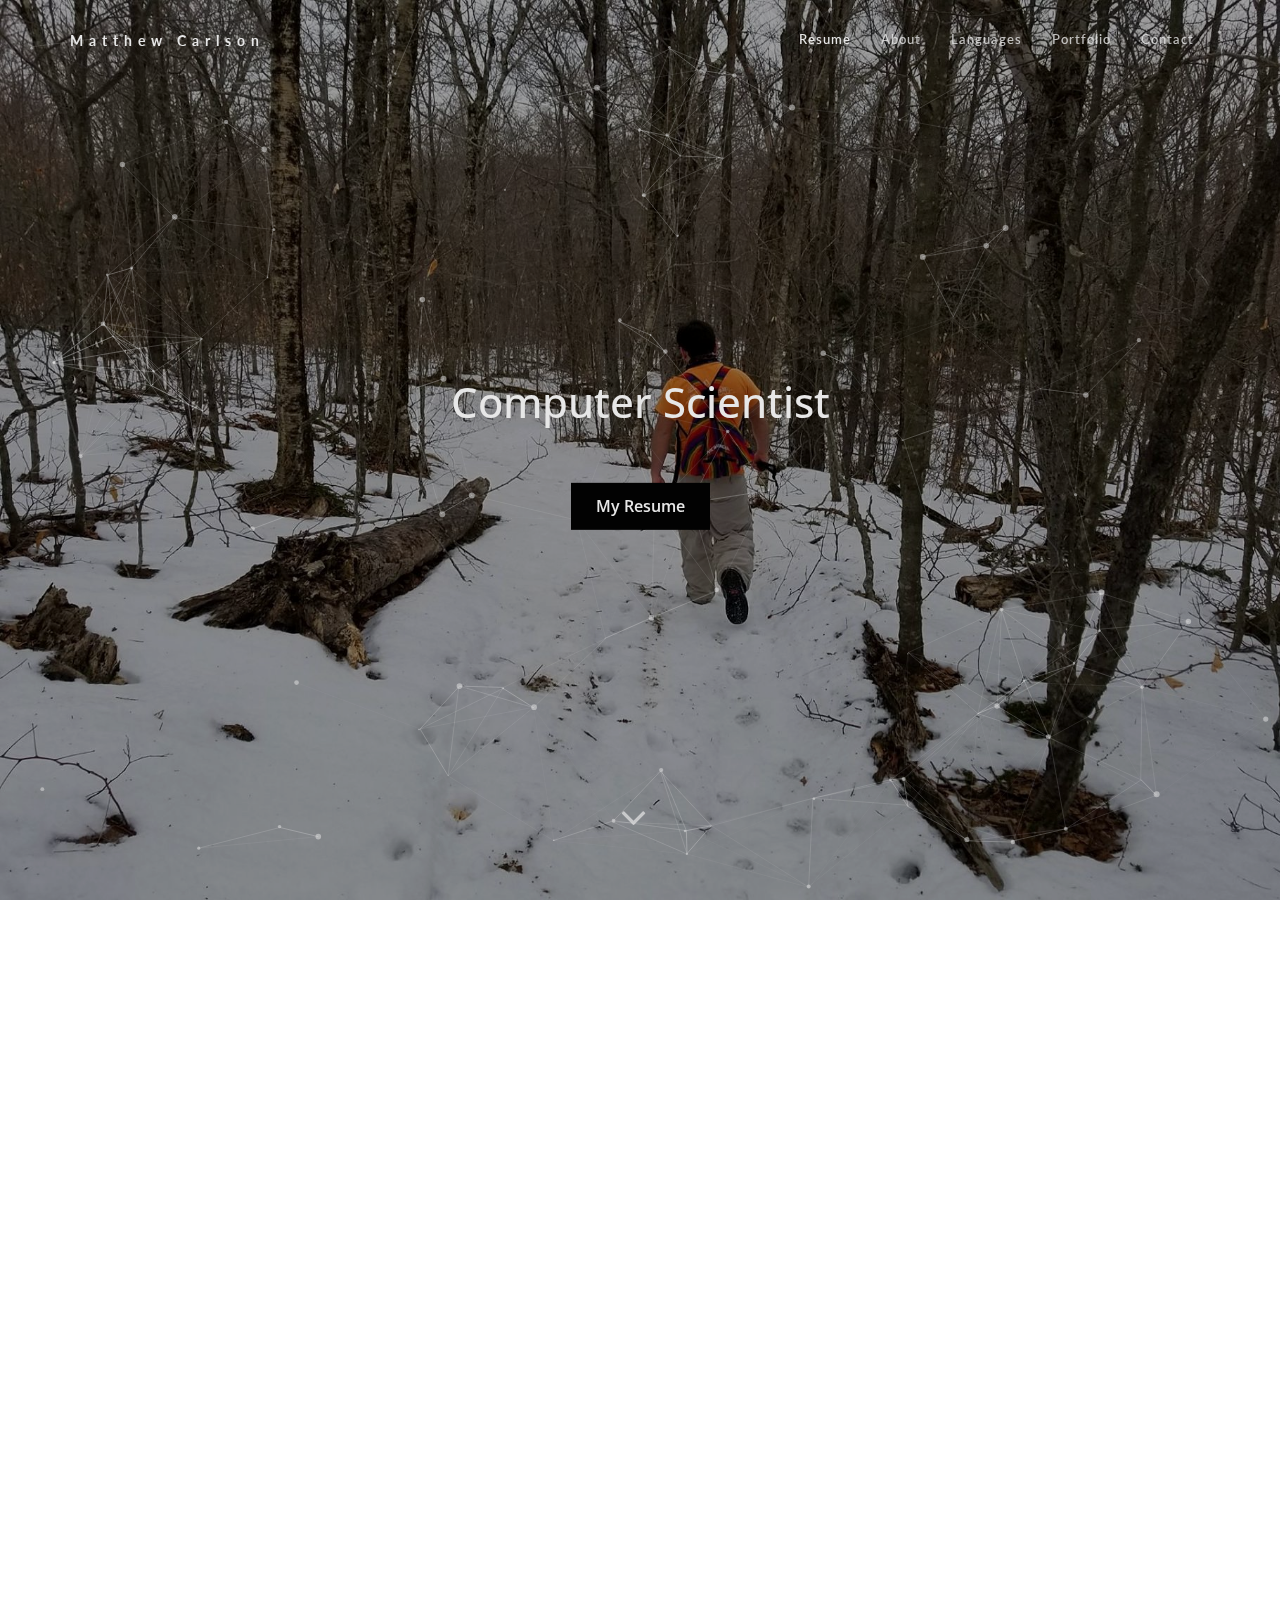
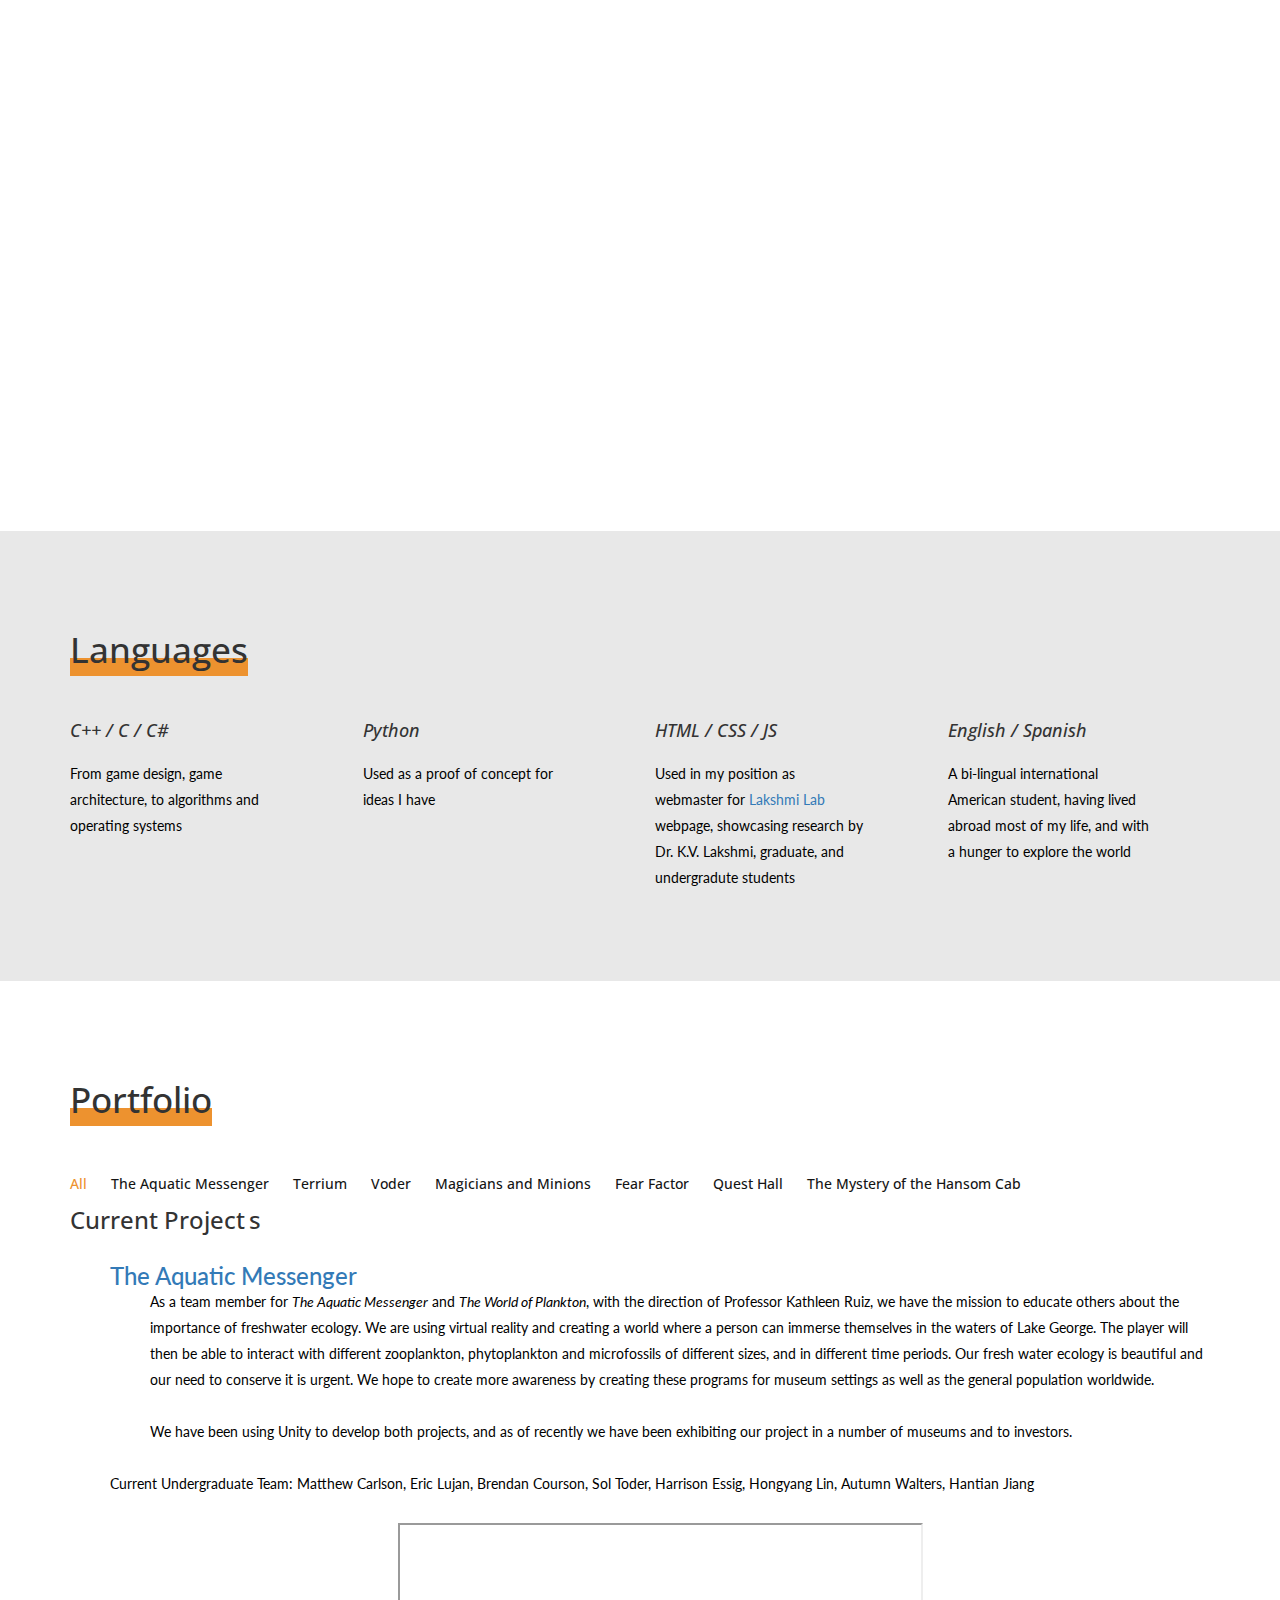
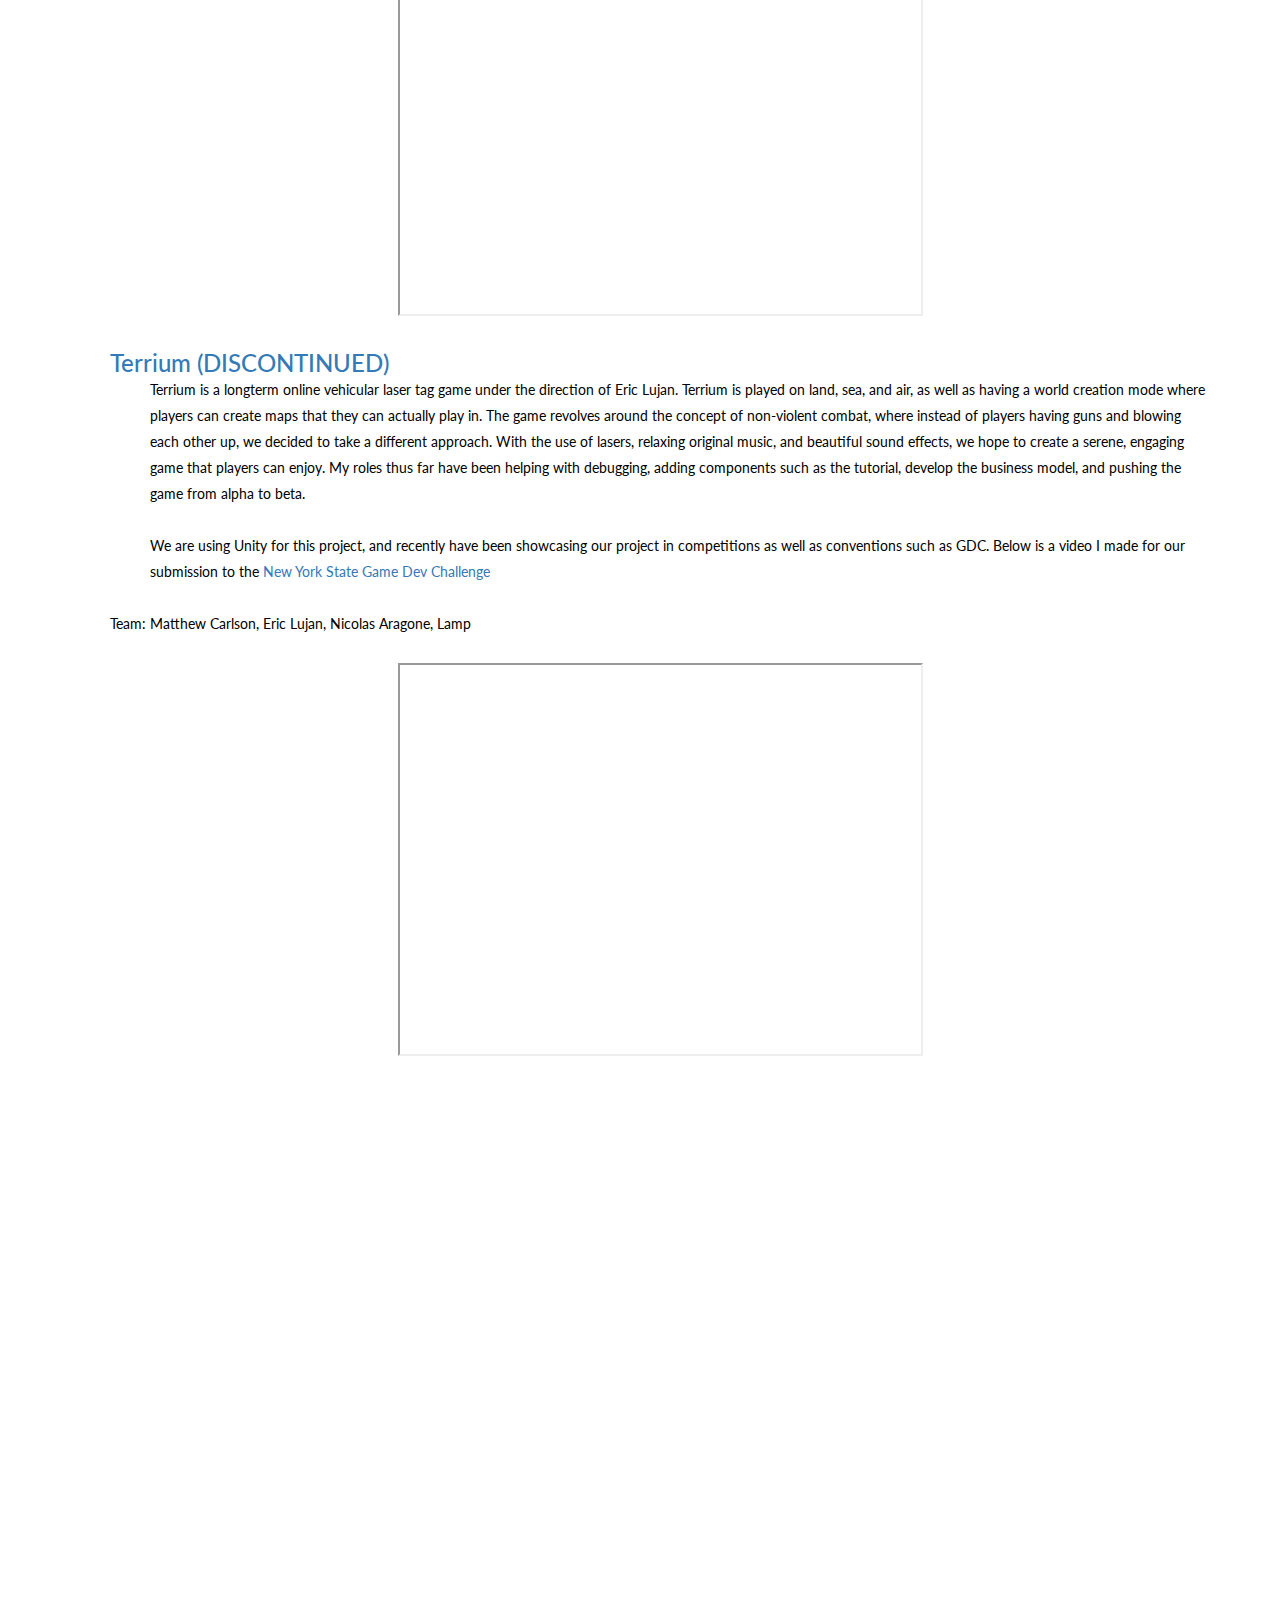
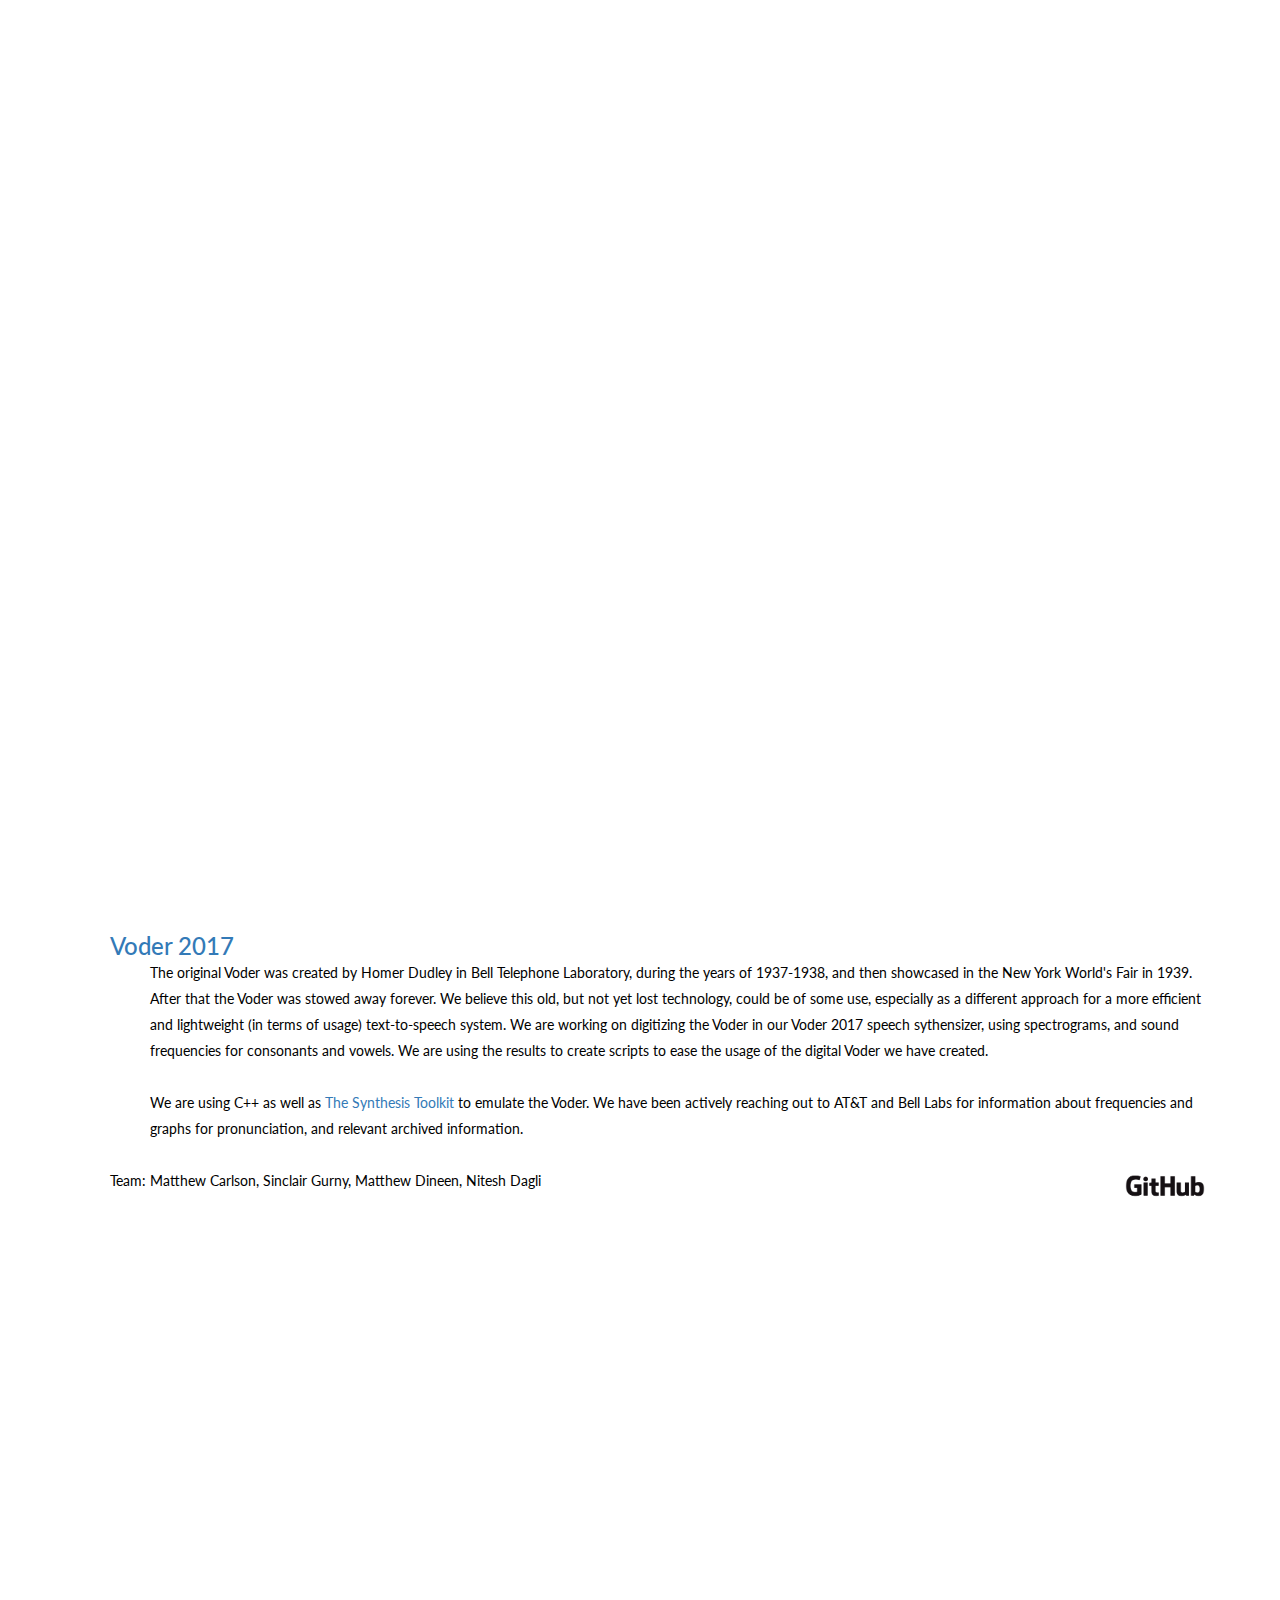
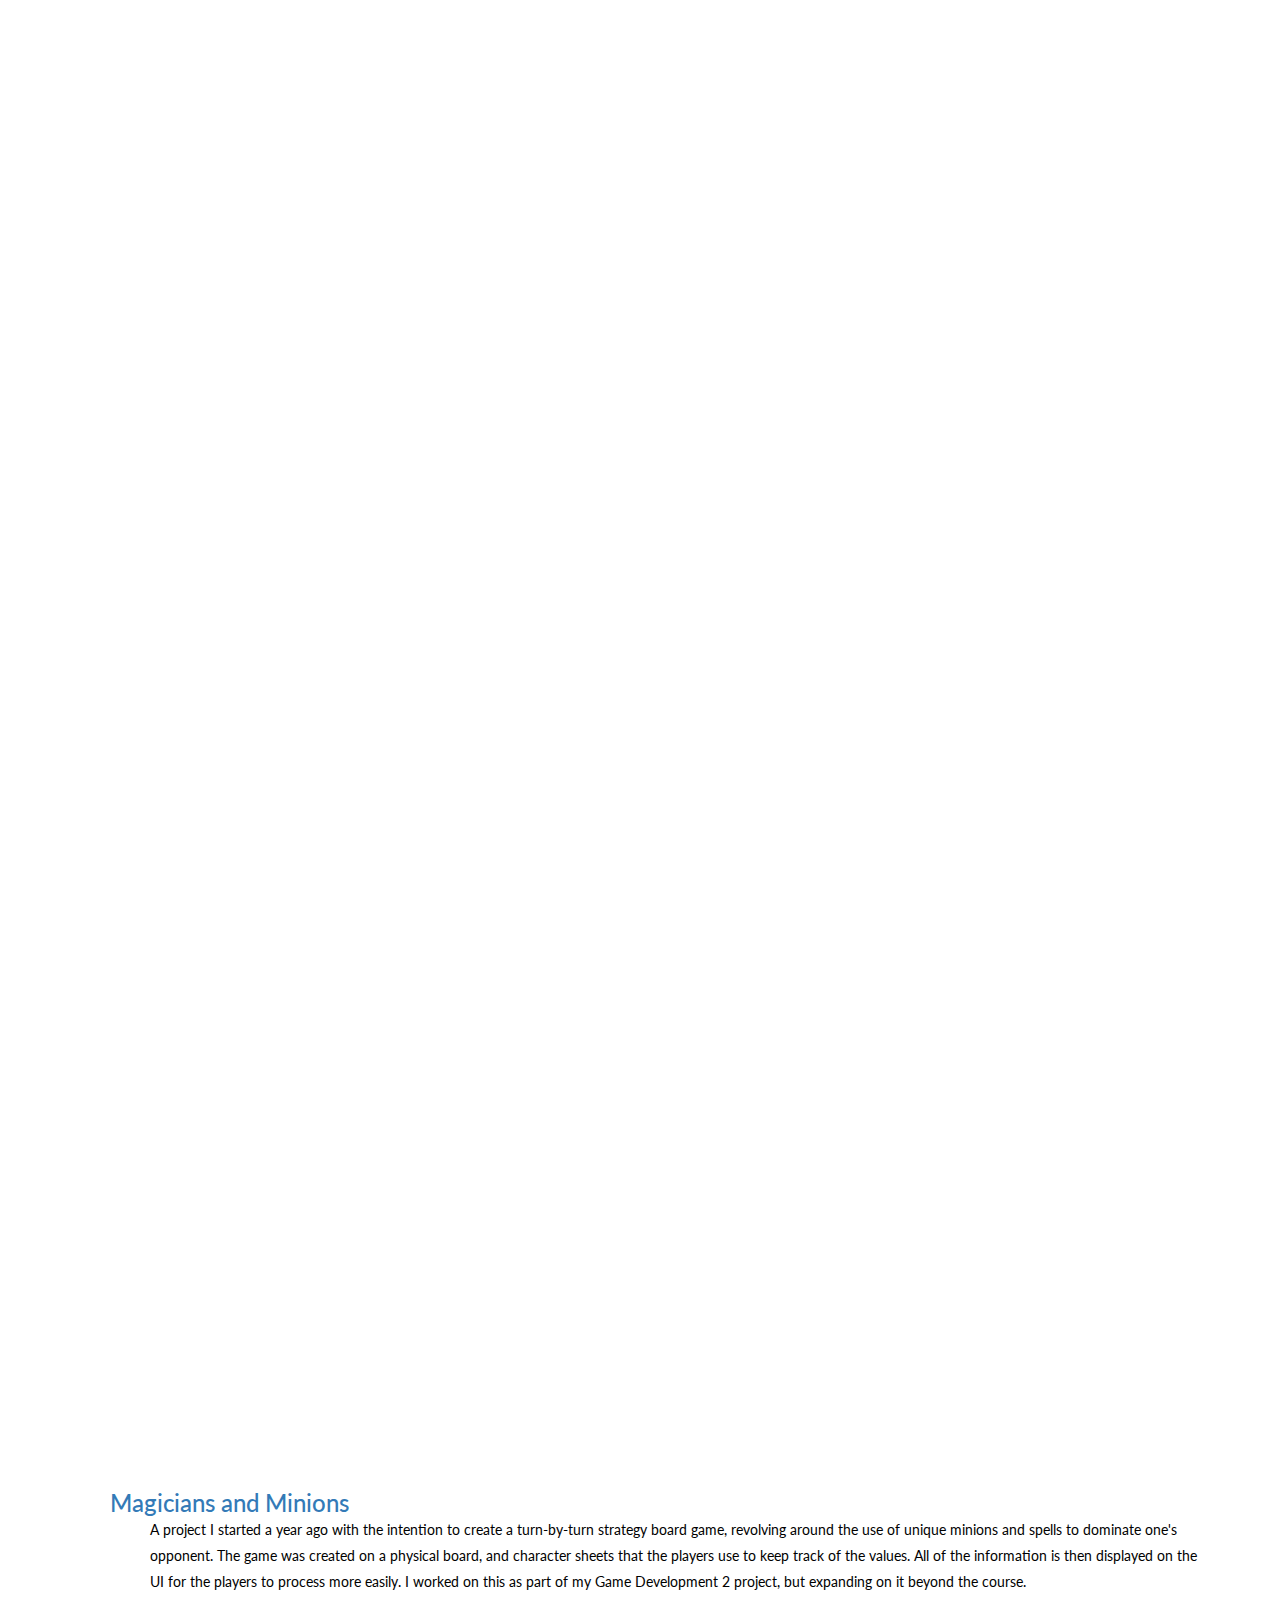
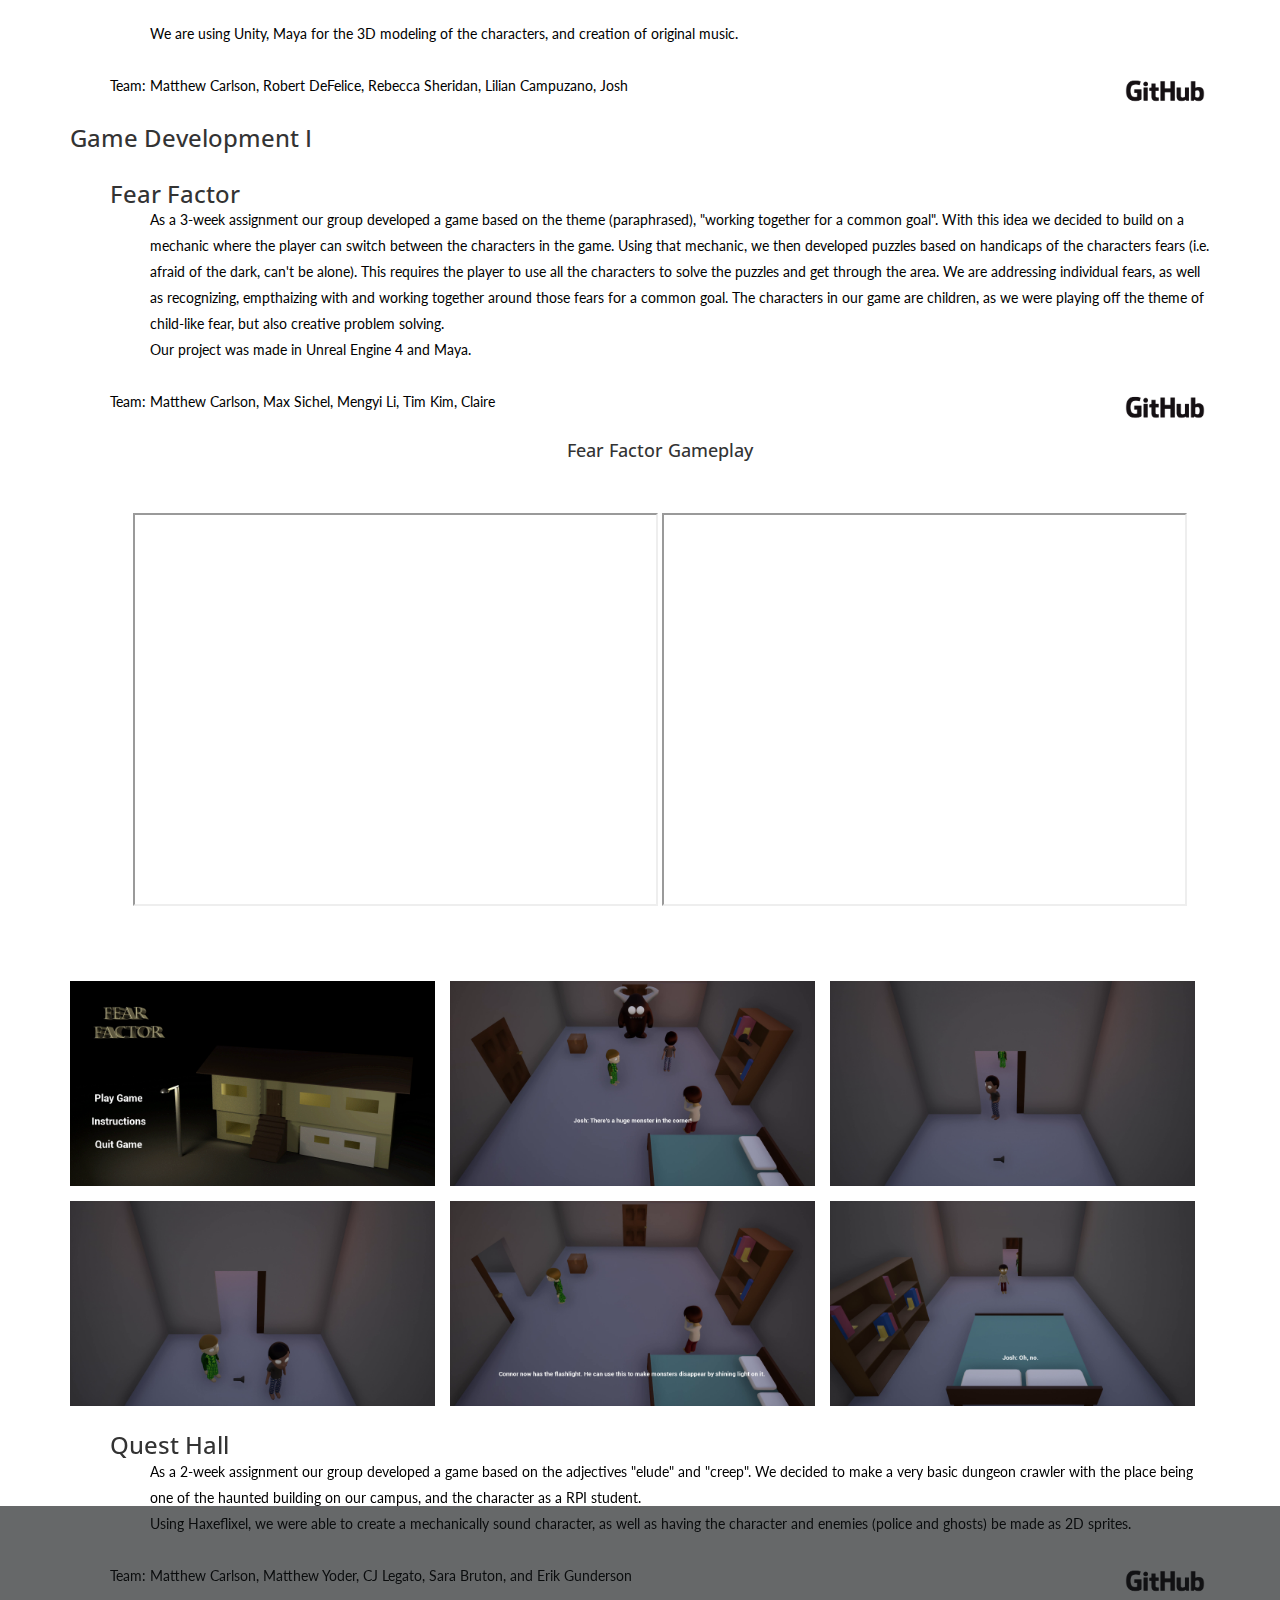
==== index.html @ 790c8533 "more changes" ====
<!DOCTYPE html>
<html lang="en">

<head>
    <meta charset="utf-8">
    <meta http-equiv="X-UA-Compatible" content="IE=edge">
    <meta name="viewport" content="width=device-width, initial-scale=1">
    <title>Matthew Carlson - Personal Portfolio</title>
    <link rel="icon" href="assets/img/favicon.ico" type="image/x-icon">

    <!-- CSS PLUGIN -->
    <link rel="stylesheet" href="assets/css/bootstrap.min.css">
    <link rel="stylesheet" href="assets/css/font-awesome.min.css">
    <link rel="stylesheet" href="assets/css/magnific-popup.css">
    <link rel="stylesheet" href="assets/css/flexslider.css">
    <link rel="stylesheet" href="assets/css/aos.css">

    <!-- MAIN STYLE -->
    <link rel="stylesheet" href="assets/css/style.css">
    <!-- RESPONSIVES STYLE -->
    <link rel="stylesheet" href="assets/css/style-responsives.css">

    <!-- GOOGLE FONTS -->
    <link href="https://fonts.googleapis.com/css?family=Lato|Open+Sans:600i,700" rel="stylesheet">

    <!--[if lt IE 9]>
      <script src="https://oss.maxcdn.com/html5shiv/3.7.3/html5shiv.min.js"></script>
      <script src="https://oss.maxcdn.com/respond/1.4.2/respond.min.js"></script>
    <![endif]-->

</head>

<body>

    <!-- START PRELOADER -->
    <div id="preloader">
        <div id="status">
            <div class="spinner">
                <div class="double-bounce1"></div>
                <div class="double-bounce2"></div>
            </div>
            <p>Matthew Carlson</p>
        </div>
    </div>
    <!-- END PRELOADER -->

    <!-- NAVIGATION -->
    <div id="navigation">
        <div class="container">
            <div class="row">
                <div class="col-sm-3">
                    <div class="nav-brand">
                        <a href="index.html">Matthew Carlson</a>
                    </div>
                </div>

                <div class="col-sm-9">
                    <div class="navigation-menu">
                        <div class="navbar">
                            <div class="navbar-header">
                                <button type="button" class="navbar-toggle" data-toggle="collapse" data-target=".navbar-collapse">
                                    <span class="sr-only">Toggle navigation</span>
                                    <span class="icon-bar"></span>
                                    <span class="icon-bar"></span>
                                    <span class="icon-bar"></span>
                                </button>
                            </div>

                            <div class="navbar-collapse collapse">
                                <ul class="nav navbar-nav navbar-right">
                                    <li>
                                        <a class="smoth-scroll active" href="#home">Resume</a>
                                    </li>
                                    <li>
                                        <a class="smoth-scroll" href="#about">About</a>
                                    </li>
                                    <li>
                                        <a class="smoth-scroll" href="#services">Languages</a>
                                    </li>
                                    <li>
                                        <a class="smoth-scroll" href="#portfolio">Portfolio</a>
                                    </li>
                                    <!--<li>
                                        <a class="smoth-scroll" href="#blog">Blog</a>
                                    </li>-->
                                    <li>
                                        <a class="smoth-scroll" href="#contact">Contact</a>
                                    </li>
                                </ul>
                                <span></span>
                            </div>
                        </div>
                    </div>
                </div>
            </div>
        </div>
    </div>
    <!-- END NAVIGATION -->

    <!-- HOME -->
    <div id="home" class="home-bg home-overlay" style="background-image: url('assets/img/background-1.jpg')" data-stellar-background-ratio="0.6">
        <div id="particles-js">
            <div class="container">
                <div class="row">
                    <div class="home-content">
                        <h1 id="text-rotator">
                            <div>Computer Scientist</div>
                            <div>Game Developer</div>
                            <div>VR Ethusiast</div>
                            <div>World Traveler</div>
                        </h1>
                        <a href="assets/CarlsonResume.pdf" download class="btn btn-solid with-arrow btn-lg">My Resume <i class = "fa fa-download"></i></a>
                    </div>

                    <a class="smoth-scroll" href="#about">
                        <i class="fa fa-angle-down arrow"></i>
                    </a>
                </div>
            </div>
        </div>
    </div>
    <!-- END HOME -->

    <!-- ABOUT -->
    <section id="about">
        <div class="container">
            <div class="row">
                <div data-aos="fade-up">
                    <div class="col-md-12">
                        <h2>About</h2>
                    </div>

                    <div class="col-md-12 about-content">
                        <div class="row">
                            <div class="col-md-6 col-sm-6">
                                <h4><b>I am a Computer Scientist, Game Developer,<br>World Traveler, &amp VR Enthusiast</b></h4>

                                <p>
                                    I have a passion for using technology to improve day-to-day life, and involve myself in projects that push the boundaries of how people interact with technology. I wish to pursue these goals by developing software to engage those with handicaps, allowing them to get access to the same information as everyone else. Additionally, I wish to create simulations of psychological disorders, enabling friends and family members to empathize with those who suffer from them. There is great potential in learning through immersion and I wish to use virtual reality, augmented reality, and software for education. 
<br></br>
                                    I am a graduate from Rensselaer Polytechnic Institute with a dual degree in Computer Science and Games and Simulation Arts and Sciences. Throughout my academic career I have had the chance to try the many flavors and dimensions of my field ranging from data mining, AI, shaders, and game development to name a few. I am interested in the crosssection of computer science with various fields, and hope to keep using it as a tool to learn more about the world.

                            <br> </br>
                                    My hopes is to join a team of passionate developers, who wish to push the boundaries of what we can do with technologies, and to create innovative tools, with the hopes to help
                                    I hope to help people understand each other better, providing a platform for empathy. 


                                <div class="m-bottom"></div>
                            </div>

                            <div class="col-md-6 col-md-6">
                                <img src="assets/img/about-pic.jpg" alt="" class="about-pic img-responsive">
<br></br>
                                    <a href="https://github.com/mdcpanama22">  <img src="assets/img/portfolio/GitHub_Logo.png" class="img-responsive" align = "center" alt="Work 1" style=" height: 80px; width:160px;"></a>
<br></br>                 
                            </div>
                        </div>
                    </div>
                </div>
            </div>
        </div>
    </section>
    <!-- END ABOUT -->

    <!-- SERVICES -->
    <section id="services">
        <div class="container">
            <div class="row">
                <div class="col-md-12">
                    <h2>Languages</h2>
                </div>

                <div class="col-md-12 services-content">
                    <div class="row">
                        <div class="col-md-3 col-sm-6">
                            <div class="services-item">
                                <h4>
                                    C++ / C / C#
                                </h4>
                                <p>
                                    From game design, game architecture, to algorithms and operating systems
                                </p>
                            </div>
                        </div>

                        <div class="col-md-3 col-sm-6">
                            <div class="services-item">
                                <h4>
                                    Python
                                </h4>
                                <p>
                                    Used as a proof of concept for ideas I have
                                </p>
                            </div>
                        </div>

                        <div class="col-md-3 col-sm-6">
                            <div class="services-item">
                                <h4>
                                    HTML / CSS / JS
                                </h4>
                                <p>
                                    Used in my position as webmaster for <a href="http://baruch60center.org/group/">Lakshmi Lab</a> webpage, showcasing research by Dr. K.V. Lakshmi, graduate, and undergradute students
                                </p>
                            </div>
                        </div>

                        <div class="col-md-3 col-sm-6">
                            <div class="services-item">
                                <h4>
                                    English / Spanish
                                </h4>
                                <p>
                                    A bi-lingual international American student, having lived abroad most of my life, and with a hunger to explore the world
                                </p>
                            </div>
                        </div>
                    </div>
                </div>
            </div>
        </div>
    </section>
    <!-- END SERVICES -->

    <!-- PORTFOLIO -->
    <section id="portfolio">
        <div class="container">
            <div class="row">
                <div class="col-md-12">
                    <h2>Portfolio</h2>
                </div>

                <div class="col-md-12 portfolio-content">
                    <div class="filter-menu">
                        <div class="filter active" data-filter="all">All</div>
                        <div class="filter" data-filter=".CGame0">The Aquatic Messenger</div>
                        <div class="filter" data-filter=".CGame1">Terrium</div>
                        <div class="filter" data-filter=".CGame2">Voder</div>
                        <div class="filter" data-filter=".CGame3">Magicians and Minions</div>
                        <div class="filter" data-filter=".Game1">Fear Factor</div>
                        <div class="filter" data-filter=".Game0">Quest Hall</div>
                        <div class="filter lst-cld" data-filter=".Game2">The Mystery of the Hansom Cab</div>
                    </div>
                     <div id="portfolio-items">
                        <h3 class="CGame0 CGame1 CGame2 mix"> Current Project</h3> <h3 class ="all mix">s</h3><br></br>
                        <div class = "CGame0 mix tab">
                        <h3><a href="https://sites.google.com/view/aquaticmessenger/home"> The Aquatic Messenger</a></h3>
                        <div class = "tab">
                            <p>As a team member for <i>The Aquatic Messenger</i> and <i>The World of Plankton</i>, with the direction of Professor Kathleen Ruiz, we have the mission to educate others about the importance of freshwater ecology. We are using virtual reality and creating a world where a person can immerse themselves in the waters of Lake George. The player will then be able to interact with different zooplankton, phytoplankton and microfossils of different sizes, and in different time periods. Our fresh water ecology is beautiful and our need to conserve it is urgent. We hope to create more awareness by creating these programs for museum settings as well as the general population worldwide.
                                        </p>
                                        <br> </br>
                                       <p>
                                        We have been using Unity to develop both projects, and as of recently we have been exhibiting our project in a number of museums and to investors.
                                        </p>
                                        <br> </br>
                        </div>
                                        <p>
                                            Current Undergraduate Team: Matthew Carlson, Eric Lujan, Brendan Courson, Sol Toder, Harrison Essig, Hongyang Lin, Autumn Walters, Hantian Jiang
                                        </p>
                                        <br></br>
                                      <center>  <iframe width="525" height="393"
                                            src="https://www.youtube.com/embed/rxI6tRlA3e4">
                                        </iframe></center>
                    
                    </div>
                    <div class = "CGame1 mix tab">
                        <br class="all mix">
                        <h3><a href="https://terrium.net">Terrium (DISCONTINUED)</a></h3>
                        <div class = "tab">
                            <p>Terrium is a longterm online vehicular laser tag game under the direction of Eric Lujan. Terrium is played on land, sea, and air, as well as having a world creation mode where players can create maps that they can actually play in. The game revolves around the concept of non-violent combat, where instead of players having guns and blowing each other up, we decided to take a different approach. With the use of lasers, relaxing original music, and beautiful sound effects, we hope to create a serene, engaging game that players can enjoy. My roles thus far have been helping with debugging, adding components such as the tutorial, develop the business model, and pushing the game from alpha to beta.
                                        </p>
                                        <br> </br>
                                       <p>
                                            We are using Unity for this project, and recently have been showcasing our project in competitions as well as conventions such as GDC. Below is a video I made for our submission to the <a href="https://magic.rit.edu/?page_id=1592"> New York State Game Dev Challenge</a>
                                        </p>
                                        <br> </br>
                        </div>
                                        <p>
                                            Team: Matthew Carlson, Eric Lujan, Nicolas Aragone, Lamp
                                        </p>
                                        <br></br>
                                        <center><iframe width="525" height="393" 
                                            src="https://www.youtube.com/embed/ZlmPCrTq1vI">
                                        </iframe></center>
                        
                    </div>
                      <div class = "CGame2 mix tab">
                        <br class="all mix">
                        <h3><a href="https://docs.google.com/presentation/d/1TTITSM5tEAeeDAjCkCy-bfXos23kthvbcZ_D1uPapwI/edit?usp=sharing">Voder 2017</a></h3>
                        <div class = "tab">
                            <p>The original Voder was created by Homer Dudley in Bell Telephone Laboratory, during the years of 1937-1938, and then showcased in the New York World's Fair in 1939. After that the Voder was stowed away forever. We believe this old, but not yet lost technology, could be of some use, especially as a different approach for a more efficient and lightweight (in terms of usage) text-to-speech system. We are working on digitizing the Voder in our Voder 2017 speech sythensizer, using spectrograms, and sound frequencies for consonants and vowels. We are using the results to create scripts to ease the usage of the digital Voder we have created.
                                        </p>
                                        <br> </br>
                                       <p>
                                          We are using C++ as well as <a href="https://ccrma.stanford.edu/software/stk/">The Synthesis Toolkit</a> to emulate the Voder. We have been actively reaching out to AT&ampT and Bell Labs for information about frequencies and graphs for pronunciation, and relevant archived information.


                                        </p>
                                        <br> </br>

                        </div>
                                        <p>
                                            Team: Matthew Carlson, Sinclair Gurny, Matthew Dineen, Nitesh Dagli
                                        </p>
                                       <a href="https://github.com/mdcpanama22/Voder2017">  <img src="assets/img/portfolio/GitHub_Logo.png" class="img-responsive" align = "right" alt="Work 1" style=" width: 90px;"></a>
                                        <br></br>
                        
                    </div>
                        <div class = "CGame3 mix tab">
                            <h3><a href="https://docs.google.com/document/d/13kSUZNg-0MRp5k49bDEpUEqbA1cBSba1HKWZzzHhG1I/edit?usp=sharing">Magicians and Minions</a></h3>
                            <div class = "tab">
                                <!-- Talk about the philosophy of why I made this game -->
                            <p>A project I started a year ago with the intention to create a turn-by-turn strategy board game, revolving around the use of unique minions and spells to dominate one's opponent. The game was created on a physical board, and character sheets that the players use to keep track of the values. All of the information is then displayed on the UI for the players to process more easily. I worked on this as part of my Game Development 2 project, but expanding on it beyond the course.
                                        </p>
                                       <br> </br>
                                       <p>
                                            We are using Unity, Maya for the 3D modeling of the characters, and creation of original music.
                                        </p>
                                        <br> </br>

                        </div>
                                        <p>
                                            Team: Matthew Carlson, Robert DeFelice, Rebecca Sheridan, Lilian Campuzano, Josh
                                        </p>
                                        <a href="https://github.com/Defelr/Magicians_and_Minions">  <img src="assets/img/portfolio/GitHub_Logo.png" class="img-responsive" align = "right" alt="Work 1" style=" width: 90px;"></a>
                                        <br></br>
                        </div>
                        <h3 class="Game0 Game1 Game2 mix"> Game Development I</h3>
                        <br></br>
                    <!-- UE4 GAME -->
                    <div class = "Game1 mix tab">
                        <h3>Fear Factor</h3>
                            <div class = "tab">
                                <p> As a 3-week assignment our group developed a game based on the theme (paraphrased), "working together for a common goal". With this idea we decided to build on a mechanic where the player can switch between the characters in the game. Using that mechanic, we then developed puzzles based on handicaps of the characters fears (i.e. afraid of the dark, can't be alone). This requires the player to use all the characters to solve the puzzles and get through the area. We are addressing individual fears, as well as recognizing, empthaizing with and working together around those fears for a common goal. The characters in our game are children, as we were playing off the theme of child-like fear, but also creative problem solving.
                                           </p>
                                           <p>
                                            Our project was made in Unreal Engine 4 and Maya.
                                            </p>
                                        <br> </br>
                        </div>
                                        <p>
                                            Team: Matthew Carlson, Max Sichel, Mengyi Li, Tim Kim, Claire
                                        </p>
                                        <a href="https://github.com/msik314/Project4">  <img src="assets/img/portfolio/GitHub_Logo.png" class="img-responsive" align = "right" alt="Work 1" style=" width: 90px;"></a>
                                        <br></br>
                                        <center>    
                                            <h4> Fear Factor Gameplay </h4>
                                            <br></br>
                                            <div>
                                                <iframe width="525" height="393"
                                            src="https://youtube.com/embed/cVBENRyA-Rk">
                                                </iframe>
                                                <iframe width="525" height="393"
                                            src="https://youtube.com/embed/tLr0lMSLkSQ">
                                                </iframe>
                                            </div>
                                        </center>
                                        
                                        <br></br>
                        
                        </div>
                         <div class="Game1 grid mix col-md-4 col-sm-6 col-xs-12">
                            <a href="assets/img/portfolio/fear0.png" class="image-popup">
                                <figure class="port-desc">
                                    <img src="assets/img/portfolio/fear0.png" class="img-responsive" alt="Work 1" />
                                    <figcaption>
                                        <h4>Fear Factor</h4>
                                        <p> Main Menu of Fear Factor</p>
                                    </figcaption>
                                </figure>
                            </a>
                        </div>

                        <div class="Game1 grid mix col-md-4 col-sm-6 col-xs-12">
                            <a href="assets/img/portfolio/fear1.png" class="image-popup">
                                <figure class="port-desc">
                                    <img src="assets/img/portfolio/fear1.png" class="img-responsive" alt="Work 1" />
                                    <figcaption>
                                        <h4>Fear Factor</h4>
                                        <p>Josh can't move if there is a monster near</p>
                                    </figcaption>
                                </figure>
                            </a>
                        </div>

                        <div class="Game1 grid mix col-md-4 col-sm-6 col-xs-12">
                            <a href="assets/img/portfolio/fear2.png" class="image-popup">
                                <figure class="port-desc">
                                    <img src="assets/img/portfolio/fear2.png" class="img-responsive" alt="Work 1" />
                                    <figcaption>
                                        <h4>Fear Factor</h4>
                                        <p>Thomas is afraid to be alone, but he is tall</p>
                                    </figcaption>
                                </figure>
                            </a>
                        </div>

                        <div class="Game1 grid mix col-md-4 col-sm-6 col-xs-12">
                            <a href="assets/img/portfolio/fear3.png" class="image-popup">
                                <figure class="port-desc">
                                    <img src="assets/img/portfolio/fear3.png" class="img-responsive" alt="Work 1" />
                                    <figcaption>
                                        <h4>Fear Factor</h4>
                                        <p>Connor is the only one who can use the flashlight</p>
                                    </figcaption>
                                </figure>
                            </a>
                        </div>

                        <div class="Game1 grid mix col-md-4 col-sm-6 col-xs-12">
                            <a href="assets/img/portfolio/fear4.png" class="image-popup">
                                <figure class="port-desc">
                                    <img src="assets/img/portfolio/fear4.png" class="img-responsive" alt="Work 1" />
                                    <figcaption>
                                        <h4>Fear Factor</h4>
                                        <p>Connor's ability helps Josh</p>
                                    </figcaption>
                                </figure>
                            </a>
                        </div>

                        <div class="Game1 grid mix col-md-4 col-sm-6 col-xs-12">
                            <a href="assets/img/portfolio/fear5.png" class="image-popup">
                                <figure class="port-desc">
                                    <img src="assets/img/portfolio/fear5.png" class="img-responsive" alt="Work 1" />
                                    <figcaption>
                                        <h4>Fear Factor</h4>
                                        <p>Josh finds out his parents aren't home</p>
                                    </figcaption>
                                </figure>
                            </a>
                        </div>
                    <div class = "Game0 mix tab">
                        <br class="all mix">
                        <h3>Quest Hall </h3>
                        <div class = "tab">
                            <p> As a 2-week assignment our group developed a game based on the adjectives "elude" and "creep". We decided to make a very basic dungeon crawler with the place being one of the haunted building on our campus, and the character as a RPI student.
                                       </p>
                                       <p>
                                        Using Haxeflixel, we were able to create a mechanically sound character, as well as having the character and enemies (police and ghosts) be made as 2D sprites.
                                        </p>
                                        <br> </br>
                        </div>
                                        <p>
                                            Team: Matthew Carlson, Matthew Yoder, CJ Legato, Sara Bruton, and Erik Gunderson
                                        </p>
                                        <a href="https://bitbucket.org/eludecreep/gd1-project-1/downloads/">    <img src="assets/img/portfolio/GitHub_Logo.png" align = "right" alt="Work 1" style=" width: 90px;"></a>
                                        <br></br>
                                    <center>
                                        <video width="525" height="393" controls>
                                                    <source src="assets/img/portfolio/QHall.mp4" type="video/mp4">
                                        </video>
                                    </center>
                        
                    </div>
                    <div class = "Game2 mix tab">
                        <h3>The Mystery of the Hansom Cab</h3>
                        <div class = "tab">
                                        <p> As a 2-week assignment our group developing a game based on the book "The Mystery of the Hansom Cab", as well as only having a tap and drag (click and drag) mechanic.
                                       </p>
                                       <p>
                                        Using Phaser and Javascript, we were able to create a simple, but fun mystery game having players search the homes of suspects, and finding items in the environments. All the art is hand drawn to create a noir effect, as well as having original music.
                                        </p>
                                        <br> </br>
                        </div>
                                        <p>
                                            Team: Matthew Carlson, Axel Stewart, Claire Zhu, Christopher Chen, Daniel Hendricks
                                        </p>
                                        <a href="https://github.com/lessuknow/GD1Assignment2">  <img src="assets/img/portfolio/GitHub_Logo.png" class="img-responsive" align = "right" alt="Work 1" style=" width: 90px;"></a>
                                        <br></br>

                                        <div class="Game2 grid mix col-md-4 col-sm-6 col-xs-12">
                            <a href="assets/img/portfolio/portfolio-1.jpg" class="image-popup">
                                <figure class="port-desc">
                                    <img src="assets/img/portfolio/portfolio-1.jpg" class="img-responsive" alt="Work 1" />
                                    <figcaption>
                                        <h4>The Mystery of the Hansom Cab</h4>
                                        <p> Backstory </p>
                                    </figcaption>
                                </figure>
                            </a>
                        </div>
                        <div class="Game2 grid mix col-md-4 col-sm-6 col-xs-12">
                            <a href="assets/img/portfolio/portfolio-5.jpg" class="image-popup">
                                <figure class="port-desc">
                                    <img src="assets/img/portfolio/portfolio-5.jpg" class="img-responsive" alt="Work 1" />
                                    <figcaption>
                                        <h4>The Mystery of the Hansom Cab</h4>
                                        <p>The Hansom Cab, players starting point </p>
                                    </figcaption>
                                </figure>
                            </a>
                        </div>
                        <div class="Game2 grid mix col-md-4 col-sm-6 col-xs-12">
                            <a href="assets/img/portfolio/Img4.jpg" class="image-popup">
                                <figure class="port-desc">
                                    <img src="assets/img/portfolio/Img4.jpg" class="img-responsive" alt="Work 1" />
                                    <figcaption>
                                        <h4>The Mystery of the Hansom Cab</h4>
                                        <p> Suspect background </p>
                                    </figcaption>
                                </figure>
                            </a>
                        </div>
                        <div class="Game2 grid mix col-md-4 col-sm-6 col-xs-12">
                            <a href="assets/img/portfolio/portfolio-6.jpg" class="image-popup">
                                <figure class="port-desc">
                                    <img src="assets/img/portfolio/portfolio-6.jpg" class="img-responsive" alt="Work 1" />
                                    <figcaption>
                                        <h4>The Mystery of the Hansom Cab</h4>
                                        <p>Suspects House. Can you find all the clues?</p>
                                    </figcaption>
                                </figure>
                            </a>
                        </div>
                        
                    </div>
                       
                    </div>
                </div>
            </div>
        </div>
    </section>
    <!-- END PORTFOLIO -->

    <!-- TESTIMONIAL -->
    <section id="testimonial" class="testimonial-slider text-center" style="background-image: url('assets/img/background-2.jpg');">
        <div class="overlay"></div>
        <div class="container">
            <div class="row">
                <div class="col-md-12">
                    <div class="flexslider">
                        <ul class="slides">
                            <li>
                                <h4>"A human being should be able to change a diaper, plan an invasion, butcher a hog, conn a ship, design a building, write a sonnet, balance accounts, build a wall, set a bone, comfort the dying, take orders, give orders, cooperate, act alone, solve equations, analyze a new problem, pitch manure, program a computer, cook a tasty meal, fight efficiently, die gallantly. Specialization is for insects."
                                </h4>
                                <p class="author">-Robert A. Heinlein</p>
                            </li>
                        </ul>
                    </div>
                </div>
            </div>
        </div>
    </section>
    <!-- END TESTIMONIAL -->

    <!-- CONTACT -->
    <section id="contact">
        <div class="container">
            <div class="row">
                <div data-aos="fade-up">
                    <div class="col-md-12">
                        <h2>Contact</h2>

                        <h4>Send Me a Message, Recommend a Book or Game, or Share Your Thoughts</h4>
                    </div>

                    <div class="col-md-12 contact-content">
                        <div class="row">
                            <div class="col-md-8 col-sm-6 col-xs-12">
                                <div class="row">
                                    <form id="ajax-contact" name="contact" method="post" action="assets/php/contact.php">
                                        <div class="col-md-4 col-xs-12">
                                            <div class="form-group">
                                                <input type="text" name="name" id="name" class="form-control" placeholder="Name" required>
                                                <p class="help-block text-danger"></p>
                                            </div>
                                            <div class="form-group">
                                                <input type="email" name="email" id="email" class="form-control" placeholder="Email" required>
                                                <p class="help-block text-danger"></p>
                                            </div>
                                            <div class="form-group">
                                                <input type="text" name="subject" id="subject" class="form-control" placeholder="Subject" required>
                                                <p class="help-block text-danger"></p>
                                            </div>
                                        </div>

                                        <div class="col-md-4 col-xs-12">
                                            <div class="form-group">
                                                <textarea name="message" id="message" class="form-control" rows="6" placeholder="Message..." required></textarea>
                                                <p class="help-block text-danger"></p>
                                            </div>
                                        </div>

                                        <div class="col-md-8 col-xs-12">
                                            <button id="submit" type="submit" name="submit" class="btn btn-solid btn-send">Send Message</button>

                                            <div id="form-messages"></div>
                                        </div>
                                    </form>
                                </div>
                            </div>

                            <div class="col-md-4 col-sm-6 col-xs-12">
                                <div class="adress-item">
                                    <i class="fa fa-map-marker fa-2x"></i>
                                    <p>2005 15th Street, NY, 12180</p>
                                </div>
                                <div class="adress-item">
                                    <i class="fa fa-phone fa-2x"></i>
                                    <p>+1 (925)391-8261</p>
                                </div>
                                <div class="adress-item">
                                    <i class="fa fa-envelope fa-2x"></i>
                                    <p>matthewdcarlson.programmer@gmail.com</p>
                                </div>

                                <div class="m-bottom"></div>

                            </div>
                        </div>
                    </div>
                </div>
            </div>
        </div>
    </section>
    <!-- END CONTACT -->

    <!-- FOOTER -->
    <footer id="footer">
        <div class="container">
            <div class="row">
                <div class="col-md-12">
                    <p>© 2018 INK. made by vavelo</p>
                    <a href="#" class="scroll-to-top">up</a>
                </div>
            </div>
        </div>
    </footer>
    <!-- END FOOTER -->




    <!-- JS PLUGIN -->
    <script src="assets/js/jquery.js"></script>
    <script src="assets/js/bootstrap.min.js"></script>
    <script src="assets/js/jquery.stellar.min.js"></script>
    <script src="assets/js/text-rotate.js"></script>
    <script src="assets/js/particles.min.js"></script>
    <script src="assets/js/particles-options.js"></script>
    <script src="assets/js/aos.js"></script>
    <script src="assets/js/jquery.mixitup.js"></script>
    <script src="assets/js/jquery.magnific-popup.min.js"></script>
    <script src="assets/js/magnific-popup-options.js"></script>
    <script src="assets/js/numscroller.js"></script>
    <script src="assets/js/jquery.flexslider-min.js"></script>
    <script src="assets/js/contact.js"></script>
    <!-- MAIN JS -->
    <script src="assets/js/main.js"></script>
</body>

</html>
---- assets/css/style.css ----
/*
* INK. Templates (Personal Portofolio)
* Created by : vavelo
* Version : 1.1
*/

/* INDEX OF CONTENTS CSS
=================================================
  XX. GOOGLE FONTS & FONTS FAMILY
  01. TYPOGRAPHY
  02. GENERAL
  03. PRELOADER
  04. NAVIGATION
  05. HOME
  06. ABOUT
  07. SERVICES
  08. PORTFOLIO
  09. FACTS
  10. TESTIMONIAL
  11. BLOG
  12. CONTACT
  13. FOOTER
  14. BLOG POST
  
*/

/* XX. GOOGLE FONTS & FONTS FAMILY
=================================================*/

/*
font-family: 'Open Sans', sans-serif;
font-family: 'Lato', sans-serif;
*/

/* 01. TYPOGRAPHY
=================================================*/

h1,
h2,
h3,
h4,
h5,
h6 {
	font-family: 'Open Sans', sans-serif;
	margin: 0;
	padding: 0;
}

p,
a {
	font-family: 'Lato', sans-serif;
	margin: 0;
	padding: 0;
}

h2 {
	color: #000;
	font-size: 2.5em;
	border-bottom: 3px solid #ed922f;
	box-shadow: inset 0 -15px 0 #ed922f;
	display: inline;
	color: inherit;
}

/* 02. GENERAL
=================================================*/

body {
	font-family: 'Lato', sans-serif;
	line-height: 26px;
	margin: 0;
	padding: 0;
}

/* Button Styles */

.btn {
	padding: 8px 20px;
	font-family: 'Open Sans', sans-serif;
	font-size: 1em;
	font-weight: 600;
	margin: 0;
	-webkit-border-radius: 0;
	-moz-border-radius: 0;
	-ms-border-radius: 0;
	border-radius: 0;
	-webkit-transition: 0.5s;
	-o-transition: 0.5s;
	transition: 0.5s;
}

.btn-lg {
	padding: 12px 24px;
	font-size: 1.6rem;
}

.btn-send {
	width: 50rem;
	max-width: 100%;
	margin-top: 10px;
	padding: 12px 24px;
}

.btn:hover,
.btn:active,
.btn:focus {
	box-shadow: none !important;
	outline: none !important;
}

.btn-border {
	background: #030303;
	color: #ed922f;
	border: 2px solid #ed922f;
}

.btn-border:hover,
.btn-border:focus,
.btn-border:active {
	background: #030303;
	color: #fff;
	border: 2px solid #fff;
	visibility: visible;
}

.btn-solid {
	background: #030303;
	color: #fff;
}

.btn-solid:hover,
.btn-solid:focus,
.btn-solid:active {
	background: #191919;
	color: #fff;
	visibility: visible;
}

.btn.with-arrow {
	position: relative;
	-webkit-transition: 0.3s;
	-o-transition: 0.3s;
	transition: 0.3s;
}

.btn.with-arrow:hover {
	padding-right: 50px;
}

.btn.with-arrow i {
	visibility: hidden;
	opacity: 0;
	position: absolute;
	right: 0px;
	top: 50%;
	margin-top: -8px;
	-webkit-transition: 0.2s;
	-o-transition: 0.2s;
	transition: 0.2s;
}

.btn.with-arrow:hover i {
	color: #fff;
	right: 18px;
	visibility: visible;
	opacity: 1;
}

/* 03. PRELOADER
==================================================*/

#preloader {
	position: fixed;
	top: 0;
	left: 0;
	right: 0;
	bottom: 0;
	background: #000;
	-webkit-background-size: cover;
	-moz-background-size: cover;
	-o-background-size: cover;
	background-size: cover;
	height: 100%;
	z-index: 10000;
}

#status {
	position: absolute;
	left: 0;
	top: 0;
	right: 0;
	bottom: 0;
	display: flex;
	justify-content: center;
	align-items: center;
	transition: opacity .5s ease-in-out;
}

#status>p {
	margin: 20px;
	color: #fff;
	font-weight: 600;
	text-transform: uppercase;
	letter-spacing: 6px;
}

.spinner {
	width: 40px;
	height: 40px;
	position: relative;
}

.double-bounce1,
.double-bounce2 {
	width: 100%;
	height: 100%;
	border-radius: 50%;
	background-color: #ed922f;
	opacity: 0.6;
	position: absolute;
	top: 0;
	left: 0;
	-webkit-animation: sk-bounce 2.0s infinite ease-in-out;
	animation: sk-bounce 2.0s infinite ease-in-out;
}

.double-bounce2 {
	-webkit-animation-delay: -1.0s;
	animation-delay: -1.0s;
}

@keyframes sk-bounce {
	0%,
	100% {
		transform: scale(0.0);
		-webkit-transform: scale(0.0);
	}
	50% {
		transform: scale(1.0);
		-webkit-transform: scale(1.0);
	}
}

/* 04. NAVIGATION
==================================================*/

#navigation {
	position: fixed;
	left: 0;
	top: 0;
	width: 100%;
	z-index: 9999;
	-webkit-transition: all 0.4s ease-out;
	transition: all 0.4s ease-out;
}

.nav-brand {
	padding-top: 28px;
	-webkit-transition: all 0.3s ease-out;
	transition: all 0.3s ease-out;
}

.nav-brand a {
	display: block;
	color: #fff;
	letter-spacing: 6px;
	font-size: 14px;
	font-weight: 700;
	text-decoration: none;
}

.navigation-menu .navbar-nav li a {
	color: rgba(255, 255, 255, 0.8);
	font-weight: 500;
	font-size: 0.9em;
	line-height: 18.15px;
	letter-spacing: 1px;
	padding: 30px 15px;
	-webkit-transition: .3s;
	transition: .3s;
}

.navigation-menu .navbar-nav .active {
	color: #fff;
}

.navigation-menu .navbar-nav li a:hover {
	background: none;
	color: #fff;
	-webkit-transition: all 0.3s ease-out;
	transition: all 0.3s ease-out;
}

.nav li a:focus,
.nav li a:hover {
	background: none;
	color: #fff;
	-webkit-transition: all 0.3s ease-out;
	transition: all 0.3s ease-out;
}

.navbar {
	margin: 0;
}

.navigation-background {
	-webkit-transition: all 0.3s ease-out;
	transition: all 0.3s ease-out;
	background: #0b0b0b;
	border-bottom: 5px solid rgba(0, 0, 0, 0.5);
}

.navigation-background .nav-brand {
	padding-top: 18px;
	-webkit-transition: all 0.3s ease-out;
	transition: all 0.3s ease-out;
}

.navigation-background .navigation-menu .navbar-nav li a {
	color: #cbcbcb;
	padding: 20px 15px;
	-webkit-transition: .3s;
	transition: .3s;
}

.navigation-background .navigation-menu .navbar-nav li a:hover {
	color: #fff;
}

.navigation-background .navbar-nav>.active>a,
.navigation-background .navbar-nav>.active>a:hover,
.navigation-background .navbar-nav>.active>a:focus {
	color: #fff !important;
	background-color: transparent;
}

/* 05. HOME
=================================================*/

#home {
	height: 100vh;
}

.home-bg {
	position: relative;
	height: 100%;
	background-size: cover;
	z-index: 1;
}

.home-overlay:after {
	position: absolute;
	background: rgba(0, 0, 0, .3);
	left: 0;
	top: 0;
	width: 100%;
	height: 100%;
	content: "";
	z-index: -1;
}

.home-content {
	text-align: center;
	position: absolute;
	top: 50%;
	left: 50%;
	transform: translate(-50%, -50%);
	color: white;
	width: 80%;
}

.home-content h1 {
	color: #fff;
	font-size: 5em;
	line-height: 1.5em;
	margin-bottom: 5rem;
}

.arrow {
	color: rgba(255, 255, 255, 0.7);
	font-size: 3em;
	white-space: nowrap;
	position: absolute;
	right: 0;
	bottom: 50px;
	left: 0;
	margin: auto;
	width: 40px;
	height: 40px;
	-webkit-transition: all 500ms ease-in-out;
	-moz-transition: all 750ms ease-in-out;
	-ms-transition: all 750ms ease-in-out;
	-o-transition: all 750ms ease-in-out;
	transition: all 750ms ease-in-out;
}

.lift {
	bottom: 64px;
}

#particles-js {
	height: 100%;
}

.display-table {
	display: table;
	width: 100%;
	height: 100%;
}

.display-table-cell {
	display: table-cell;
	vertical-align: middle;
}

/* 06. ABOUT
=================================================*/

#about {
	padding: 10rem 0;
	background: #fff;
}

.col-md-12.about-content {
	margin-top: 5rem;
}

.about-content h4 {
	font-style: italic;
	margin-bottom: 2rem;
}

.about-content p {
	width: 30em;
	max-width: 100%;
}

.padding-p {
	padding: 5px 0;
}

.m-bottom {
	margin-bottom: 4rem;
}

.about-content img {
	width: 400px;
	height: 266px;
	border: 2px solid #000;
	margin: 0 auto;
}

/* social icons */

.social {
	list-style-type: none;
	margin-top: 2rem;
	padding: 0;
	text-align: center;
}

.social li {
	display: inline;
}

.social li a {
	display: inline-block;
	width: 40px;
	height: 40px;
	margin-right: 2rem;
	text-align: center;
	padding-top: 8px;
	-webkit-border-radius: 20px;
	-moz-border-radius: 20px;
	-o-border-radius: 20px;
	-ms-border-radius: 20px;
	border-radius: 20px;
	-webkit-box-shadow: inset 0 0 0 40px #000;
	-moz-box-shadow: inset 0 0 0 40px #000;
	-o-box-shadow: inset 0 0 0 40px #000;
	-ms-box-shadow: inset 0 0 0 40px #000;
	box-shadow: inset 0 0 0 40px #000;
	color: #fff;
	-webkit-transition: 0.5s;
	-o-transition: 0.5s;
	transition: 0.5s;
}

.social li a:hover {
	-webkit-box-shadow: inset 0 0 0 40px #ed922f;
	-moz-box-shadow: inset 0 0 0 40px #ed922f;
	-o-box-shadow: inset 0 0 0 40px #ed922f;
	-ms-box-shadow: inset 0 0 0 40px #ed922f;
	box-shadow: inset 0 0 0 40px #ed922f;
}
/* Langauges Icons */

.icon{

	height: 39px;
	width: 42px;
	display: block;
}
.icon2{
    width: 60px;
    height: 60px;
}
.tab{
	margin-left:40px;
}
.dtab{
	margin-left:80px;
}
.picture{
	height: 400px;
	width: 600px;
}

/* 07. SERVICES
=================================================*/

#services {
	padding: 10rem 0;
	background: #e8e8e8;
}

.col-md-12.services-content {
	margin-top: 5rem;
}

.services-item .fa {
	color: #000;
	font-size: 3em;
	margin-bottom: 2.5rem;
}

.services-item h4 {
	font-style: italic;
	margin-bottom: 2rem;
}

.services-item p {
	width: 16em;
}

/* 08. PORTFOLIO
=================================================*/

#portfolio {
	padding: 10rem 0;
	background: #fff;
}

.col-md-12.portfolio-content {
	margin-top: 5rem;
}

#portfolio-items .mix {
	display: none;
}

.filter-menu {
	padding: 0;
	margin-bottom: 1rem;
	cursor: pointer;
}

.filter {
	position: relative;
	display: inline-block;
	color: #141414;
	font-size: 1em;
	font-weight: 500;
	padding: 0;
	margin-right: 20px;
	font-family: 'Open Sans', sans-serif;
	-webkit-transition: all .1s ease-in-out .1s;
	transition: all .1s ease-in-out .1s;
}

.filter:hover {
	color: #ed922f;
}

.filter-menu .active {
	color: #ed922f;
	border: none;
	margin-right: 20px;
	-webkit-transition: all .2s ease-in-out .5s;
	transition: all .2s ease-in-out .5s;
}

.grid {
	position: relative;
	margin: 0 auto;
	padding: 0;
	max-width: 1000px;
	list-style: none;
}

.grid figure {
	position: relative;
	float: left;
	overflow: hidden;
	margin: 2rem 0 0;
	min-width: 360px;
	max-width: 360px;
	max-height: 240px;
	cursor: pointer;
	width: 100%;
}

.port-desc {
	position: relative;
	display: inline-block;
	overflow: hidden;
	margin: 8px;
	min-width: 230px;
	max-width: 315px;
	width: 100%;
	text-align: left;
	font-size: 16px;
	background-color: #000;
}

.port-desc * {
	-webkit-box-sizing: border-box;
	box-sizing: border-box;
	-webkit-transition: all 0.45s ease;
	transition: all 0.45s ease;
}

.port-desc img {
	vertical-align: top;
	max-width: 100%;
	backface-visibility: hidden;
}

.port-desc figcaption {
	position: absolute;
	top: 65px;
	bottom: 65px;
	left: 40px;
	right: 40px;
	z-index: 1;
	bottom: 0;
}

.port-desc h4,
.port-desc p {
	margin: 0;
	opacity: 0;
	letter-spacing: 1px;
}

.port-desc h4 {
	-webkit-transform: translateY(-100%);
	transform: translateY(-100%);
	font-weight: 600;
	margin-bottom: 20px;
	font-family: 'Open Sans', sans-serif;
	font-style: italic;
	color: #fff;
}

.port-desc p {
	font-weight: normal;
	color: #fff;
	font-size: 0.9em;
	padding-left: 15px;
	-webkit-transform: translateX(-25px);
	transform: translateX(-25px);
}

.port-desc a {
	position: absolute;
	top: 0;
	bottom: 0;
	left: 0;
	right: 0;
	z-index: 1;
}

.port-desc:hover>img,
.port-desc.hover>img {
	opacity: 0.7;
}

.port-desc:hover h4,
.port-desc.hover h4,
.port-desc:hover p,
.port-desc.hover p {
	-webkit-transform: translateY(0);
	transform: translateY(0);
	opacity: 1;
}

/* 09. FACTS
=================================================*/

#facts {
	padding: 10rem 0;
	background: #e8e8e8;
}

.facts-icon .fa {
	font-size: 2em;
	float: left;
	width: 60px;
	height: 60px;
	margin-right: 3rem;
	text-align: center;
	padding-top: 15px;
	-webkit-border-radius: 40px;
	-moz-border-radius: 40px;
	-o-border-radius: 40px;
	-ms-border-radius: 40px;
	border-radius: 40px;
	-webkit-box-shadow: inset 0 0 0 40px #000;
	-moz-box-shadow: inset 0 0 0 40px #000;
	-o-box-shadow: inset 0 0 0 40px #000;
	-ms-box-shadow: inset 0 0 0 40px #000;
	box-shadow: inset 0 0 0 40px #000;
	color: #fff;
	-webkit-transition: 0.5s;
	-o-transition: 0.5s;
	transition: 0.5s;
}

.count {
	margin: 0;
	padding: 0;
}

.count h3 {
	margin-bottom: 10px;
}

.count h4 {
	font-style: italic;
}

/* 10. TESTIMONIAL
=================================================*/

#testimonial {
	padding: 10rem 0 12rem;
	position: relative;
	background-size: cover;
	width: 100%;
	height: 100%;
	background-attachment: fixed;
}

.overlay:after {
	position: absolute;
	background: rgba(7, 7, 7, 0.6);
	width: 100%;
	height: 100%;
	left: 0;
	top: 0;
	content: "";
	z-index: -1;
}

#testimonial .overlay {
	position: absolute;
	background: rgba(153, 195, 230, 0.1);
	left: 0;
	right: 0;
	bottom: 0;
	top: 0;
	z-index: 1;
}

#testimonial .flexslider {
	position: relative;
	width: 60%;
	z-index: 2;
	margin: 0 auto;
}

.testimonial-slider h4 {
	color: #fff;
	font-style: italic;
	font-size: 1.5em;
	line-height: 45px;
	margin: 30px 0;
}

.testimonial-slider p {
	color: #fff;
	font-weight: 600;
}

/* 11. BLOG
=================================================*/

#blog {
	padding: 10rem 0;
	background: #fff;
}

.col-md-12.blog-content {
	margin-top: 5rem;
}

.blog-item {
	width: 100%;
	float: left;
}

.blog-item .blog-img {
	width: 96%;
	float: left;
	overflow: hidden;
	position: relative;
	z-index: 1;
	margin-bottom: 3rem;
}

.blog-item .blog-img img {
	position: relative;
	max-width: 100%;
	-webkit-transform: scale(1);
	-moz-transform: scale(1);
	-ms-transform: scale(1);
	-o-transform: scale(1);
	transform: scale(1);
	-webkit-transition: 0.9s;
	-o-transition: 0.9s;
	transition: 0.9s;
}

.blog-item .blog-desc h4 {
	letter-spacing: 1px;
	margin-bottom: 10px;
	font-style: italic;
	margin-bottom: 1.5rem;
	font-weight: 600;
}

.blog-item .blog-desc h4 a {
	text-decoration: none;
	color: #000;
	font-family: 'Open Sans', sans-serif;
}

.blog-item .blog-desc p {
	margin-bottom: 2rem;
}

.blog-item:hover .blog-img img {
	-webkit-transform: scale(1.2);
	-moz-transform: scale(1.2);
	-ms-transform: scale(1.2);
	-o-transform: scale(1.2);
	transform: scale(1.2);
}

/* 12. CONTACT
=================================================*/

#contact {
	padding: 10rem 0;
	background: #e8e8e8;
}

#contact h4 {
	font-style: italic;
	color: #000;
	margin-top: 5rem;
}

.col-md-12.contact-content {
	margin-top: 3rem;
}

.form-control {
	background: rgba(0, 0, 0, 0.1);
	padding: 2rem;
	-webkit-border-radius: 0;
	-moz-border-radius: 0;
	-ms-border-radius: 0;
	border-radius: 0;
	-webkit-box-shadow: none;
	box-shadow: none;
	border-bottom: 3px solid #000;
}

.form-control:focus {
	border-color: inherit;
	outline: 0;
	-webkit-box-shadow: none;
	box-shadow: none;
}

textarea {
	resize: none;
}

fieldset {
	border: 0px;
	margin: 0;
	padding: 0
}

.form-control::-webkit-input-placeholder {
	color: #595959;
	font-size: 0.9em;
}

.form-control:-moz-placeholder {
	color: #595959;
	font-size: 0.9em;
}

.form-control::-moz-placeholder {
	color: #595959;
	font-size: 0.9em;
}

.form-control:-ms-input-placeholder {
	color: #595959;
	font-size: 0.9em;
}

/* notification messages domain */

.success {
	padding: 1em;
	color: #000;
	background-color: rgba(0, 0, 0, 0.2);
	-webkit-border-radius: 0;
	-moz-border-radius: 0;
	border-radius: 0;
	margin-top: 2rem;
	font-weight: 600;
	font-style: italic;
}

.error {
	padding: 1em;
	color: #000;
	background-color: rgba(0, 0, 0, 0.2);
	-webkit-border-radius: 0;
	-moz-border-radius: 0;
	border-radius: 0;
	margin-top: 2rem;
	font-weight: 600;
	font-style: italic;
}

/* adress */

.adress-item {
	margin-bottom: 2rem;
}

.adress-item i {
	margin-right: 3rem;
	width: 2rem;
}

.adress-item i,
p {
	display: inline-block;
	color: #000;
}

/* 13. FOOTER
=================================================*/

#footer {
	padding: 5rem 0;
	background: #141414;
}

#footer p {
	float: left;
	color: #fff;
	margin-top: 1rem;
}

#footer .scroll-to-top {
	float: right;
	background: #000;
	text-align: center;
	padding: 0.7rem 2rem;
	border: 1px solid #ed922f;
	margin-right: 2rem;
}

#footer a {
	color: #ed922f;
	text-decoration-line: none;
	text-transform: uppercase;
}

/* 14. BLOG POST
=================================================*/

#header {
	background-color: #777777;
	background: no-repeat center center;
	background-attachment: scroll;
	-webkit-background-size: cover;
	-moz-background-size: cover;
	background-size: cover;
	-o-background-size: cover;
	background-position: center center;
}

#header .overlay-blog:after {
	position: absolute;
	background: rgba(0, 0, 0, 0.3);
	left: 0;
	top: 0;
	width: 100%;
	height: 100%;
	content: "";
	z-index: -1;
}

#header .site-heading,
#header .post-heading,
#header .page-heading {
	color: #fff;
	padding: 100px 0 50px;
}

#header .site-heading,
#header .page-heading {
	text-align: center;
}

#header .site-heading h1,
#header .page-heading h1 {
	font-size: 50px;
	margin-top: 0;
}

#header .site-heading .subheading,
#header .page-heading .subheading {
	display: block;
	font-size: 24px;
	font-weight: 300;
	line-height: 1.1;
	margin: 10px 0 0;
}

#header .post-heading h1 {
	font-size: 3em;
	margin-bottom: 3rem;
}

#header .post-heading .subheading,
#header .post-heading .meta {
	display: block;
	line-height: 1.1;
}

#header .post-heading .subheading {
	font-size: 24px;
	font-weight: 600;
	margin: 10px 0 30px;
}

#header .post-heading .meta {
	font-style: italic;
	font-size: 1.5em;
}

#header .post-heading .meta a {
	color: #fff;
}

#post {
	padding: 7rem 0;
	background: #fff;
}

#post .img-post {
	margin: 4rem 0;
	width: 40em;
	max-width: 100%;
}

#footer-post {
	padding: 5rem 0;
	background: #141414;
	text-align: center;
}

#footer-post p {
	color: #fff;
}
---- assets/css/style-responsives.css ----
/* XX. PHONE
=================================================*/

@media only screen and (min-width:300px) and (max-width: 640px) {
    /* GENERAL */
    .btn-lg {
        padding: 8px 20px;
        font-size: 1.5rem;
    }
    /* NAVIGATION */
    .navbar-toggle .icon-bar {
        background: #f8f8f8;
    }
    .nav-bg .navbar-toggle .icon-bar {
        background: #fff;
    }
    .navbar-toggle {
        margin-right: 0px;
        margin-top: -30px;
    }
    .navbar {
        min-height: 0px;
    }
    .navigation-menu .navbar-nav li a {
        padding: 11px 15px;
    }
    .navigation-menu .navbar-nav li a:hover {
        color: #737373;
    }
    .nav-bg .navigation-menu .navbar-nav li a:hover {
        color: #737373;
    }
    .nav-bg .navigation-menu .navbar-nav li a {
        padding: 11px 15px;
    }
    .navbar-fixed-bottom .navbar-collapse,
    .navbar-fixed-top .navbar-collapse {
        max-height: 420px;
    }
    .navbar-toggle {
        margin-top: -30px;
    }
    .navbar-collapse {
        background: rgba(0, 0, 0, .9);
    }
    .nav-bg .navbar-collapse {
        background: rgba(0, 0, 0, .9);
    }
    .custom-navbar .nav li.active>a {
        border-bottom: 2px solid transparent !important;
        color: #636363;
    }
    /* HOME */
    .home-content h1 {
        color: #fff;
        font-size: 2em;
        line-height: 1.5em;
        margin-bottom: 3rem;
    }
    /* ABOUT */
    .about-content img {
        height: 100%;
        margin-top: 4rem;
    }
    /* SERVICES */
    #services {
        padding: 10rem 0 6rem;
    }
    .services-item p {
        width: 100%;
    }
    .services-item {
        margin-bottom: 4rem;
    }
    /* PORTFOLIO */
    .grid figure {
        position: relative;
        float: left;
        overflow: hidden;
        margin: 1.5rem 0 0;
        min-width: 100%;
        max-width: 100%;
        max-height: 100%;
        cursor: pointer;
    }
    /* FACTS */
    #facts {
        padding: 5rem 0 10rem;
        background: #e8e8e8;
    }
    .facts-item {
        padding: 5rem 0;
    }
    .facts-icon .fa {
        font-size: 2em;
        float: left;
        margin-right: 2rem;
        text-align: center;
    }
    .count h4 {
        font-style: italic;
        float: left;
        width: 7rem;
        line-height: 2.5rem;
    }
    /* TESTIMONIAL */
    #testimonial {
        padding: 10rem 0 12rem;
    }
    #testimonial .flexslider {
        width: 90%;
    }
    .testimonial-slider h4 {
        font-size: 1.3em;
    }
    .flex-control-paging li a {
        margin-top: -100px;
        height: 8px;
        width: 8px;
    }
    /* BLOG */
    #blog {
        padding: 10rem 0 6rem;
        background: #fff;
    }
    .blog-item {
        margin-bottom: 5rem;
    }
    .blog-item .blog-img {
        width: 100%;
        float: left;
        overflow: hidden;
        position: relative;
        z-index: 1;
        margin-bottom: 3rem;
    }
    /* CONTACT */
    .btn-send {
        margin-bottom: 5rem;
    }
    .success {
        margin-top: 0;
        margin-bottom: 2rem;
    }
    .error {
        margin-top: 0;
        margin-bottom: 2rem;
    }
    /* FOOTER */
    #footer .scroll-to-top {
        margin-right: 0;
    }
    /* BLOG POST */
    #header .post-heading h1 {
        font-size: 2em;
        margin-bottom: 3rem;
    }
    #header .post-heading .meta {
        font-style: italic;
        font-size: 1.3em;
    }
}

/* XX. TABLET
=================================================*/

@media only screen and (min-width: 768px) and (max-width: 1280px) {
    /* HOME */
    .home-content h1 {
        color: #fff;
        font-size: 3em;
        line-height: 1.5em;
        margin-bottom: 5rem;
    }
    /* ABOUT */
    .about-content img {
        width: 330px;
        height: 219px;
    }
    .about-content p {
        width: 23em;
        max-width: 100%;
    }
    .about-content h4 {
        width: 18em;
        max-width: 100%;
        line-height: 2.5rem;
    }
    /* SERVICES */
    .services-item {
        margin-bottom: 5rem;
    }
    #services {
        padding: 10rem 0 4rem;
    }
    .services-item p {
        width: 80%;
    }
    /* PORTFOLIO */
    .grid figure {
        position: relative;
        float: left;
        overflow: hidden;
        margin: 1.5rem 0 0;
        min-width: 96%;
        max-width: 96%;
        max-height: 96%;
        cursor: pointer;
    }
    /* FACTS */
    .facts-icon .fa {
        font-size: 2em;
        float: left;
        margin-right: 1.5rem;
        text-align: center;
    }
    /* TESTIMONIAL */
    .testimonial-slider h4 {
        font-size: 1.4em;
    }
    /* BLOG */
    #blog {
        padding: 10rem 0 4rem;
        background: #fff;
    }
    .blog-item {
        margin-bottom: 6rem;
    }
    /* BLOG POST */
    #header .post-heading h1 {
        font-size: 2em;
        margin-bottom: 3rem;
    }
    #header .post-heading .meta {
        font-style: italic;
        font-size: 1.3em;
    }
}

/* XX. LAPTOP 1024 SCREEN
=================================================*/

@media only screen and (min-width: 766px) and (max-width: 1024px) {
    /* HOME */
    .home-content h1 {
        color: #fff;
        font-size: 4em;
        line-height: 1.5em;
        margin-bottom: 5rem;
    }
}
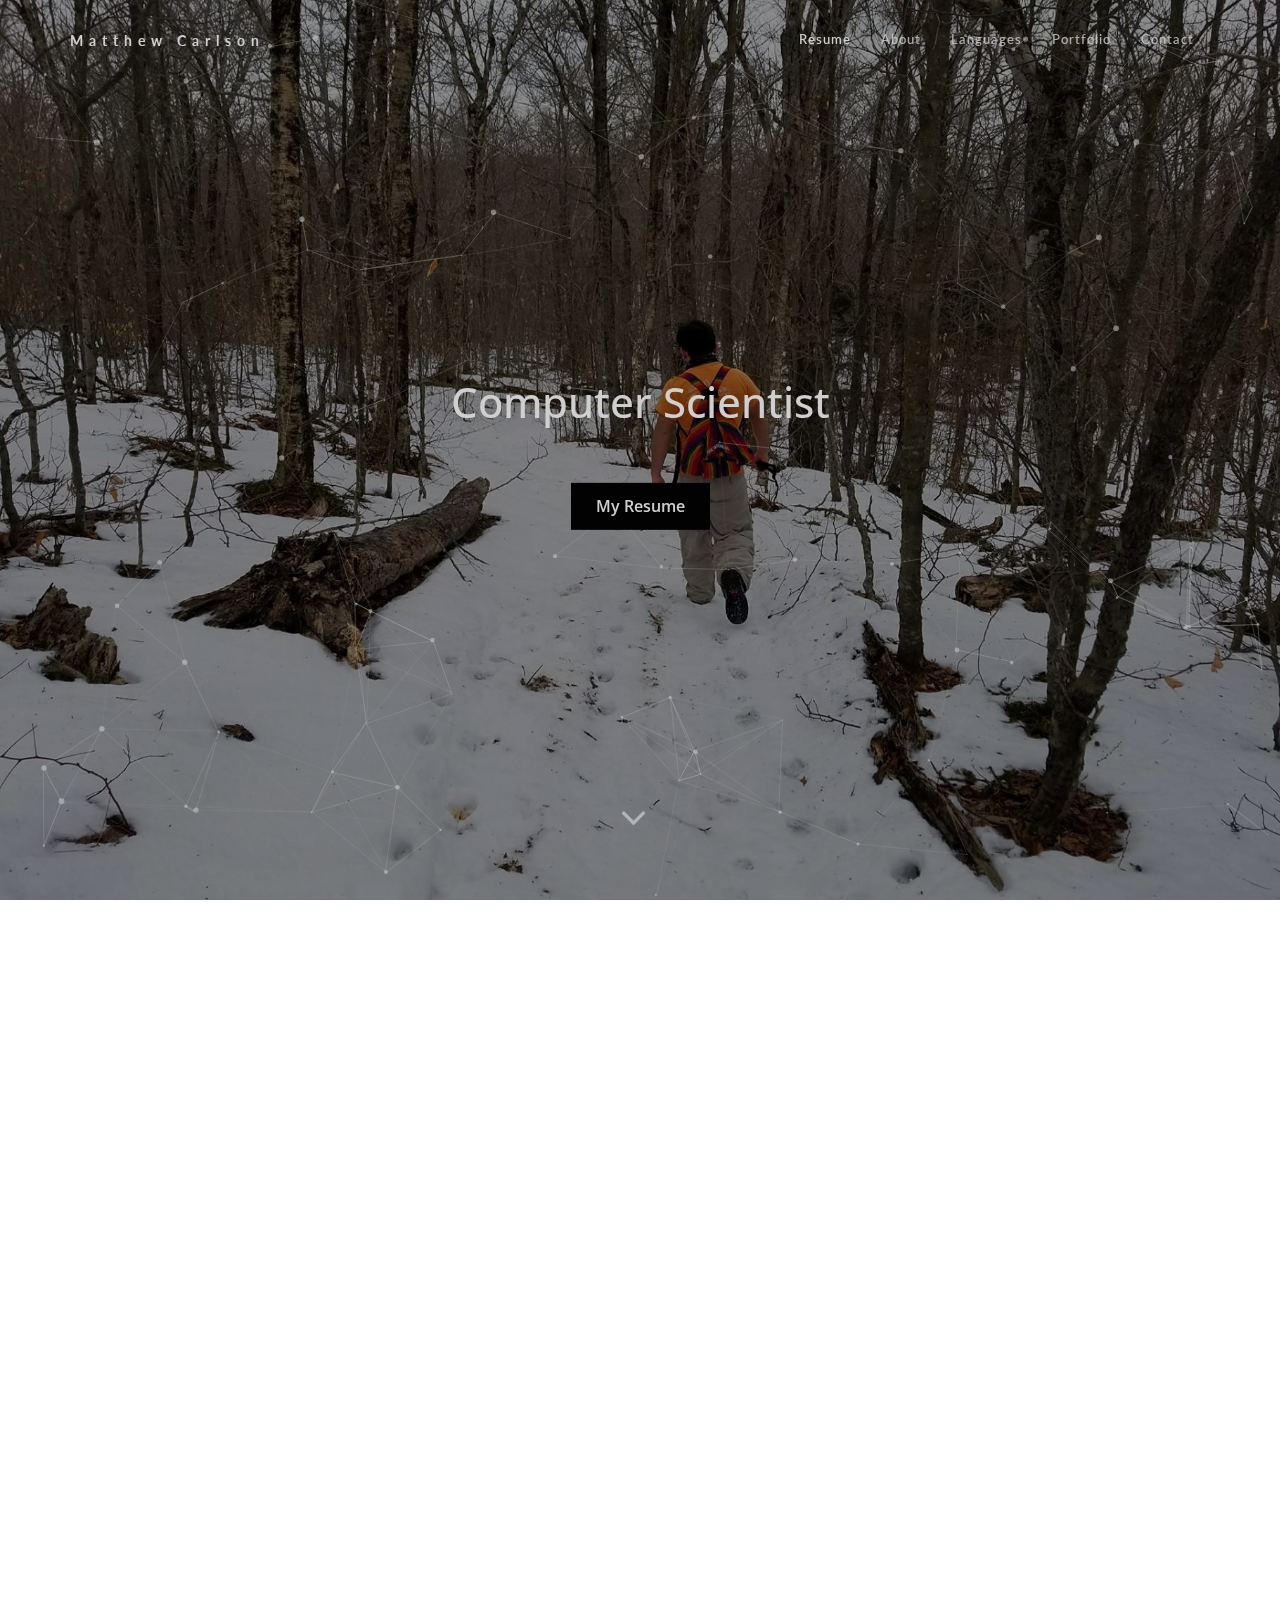
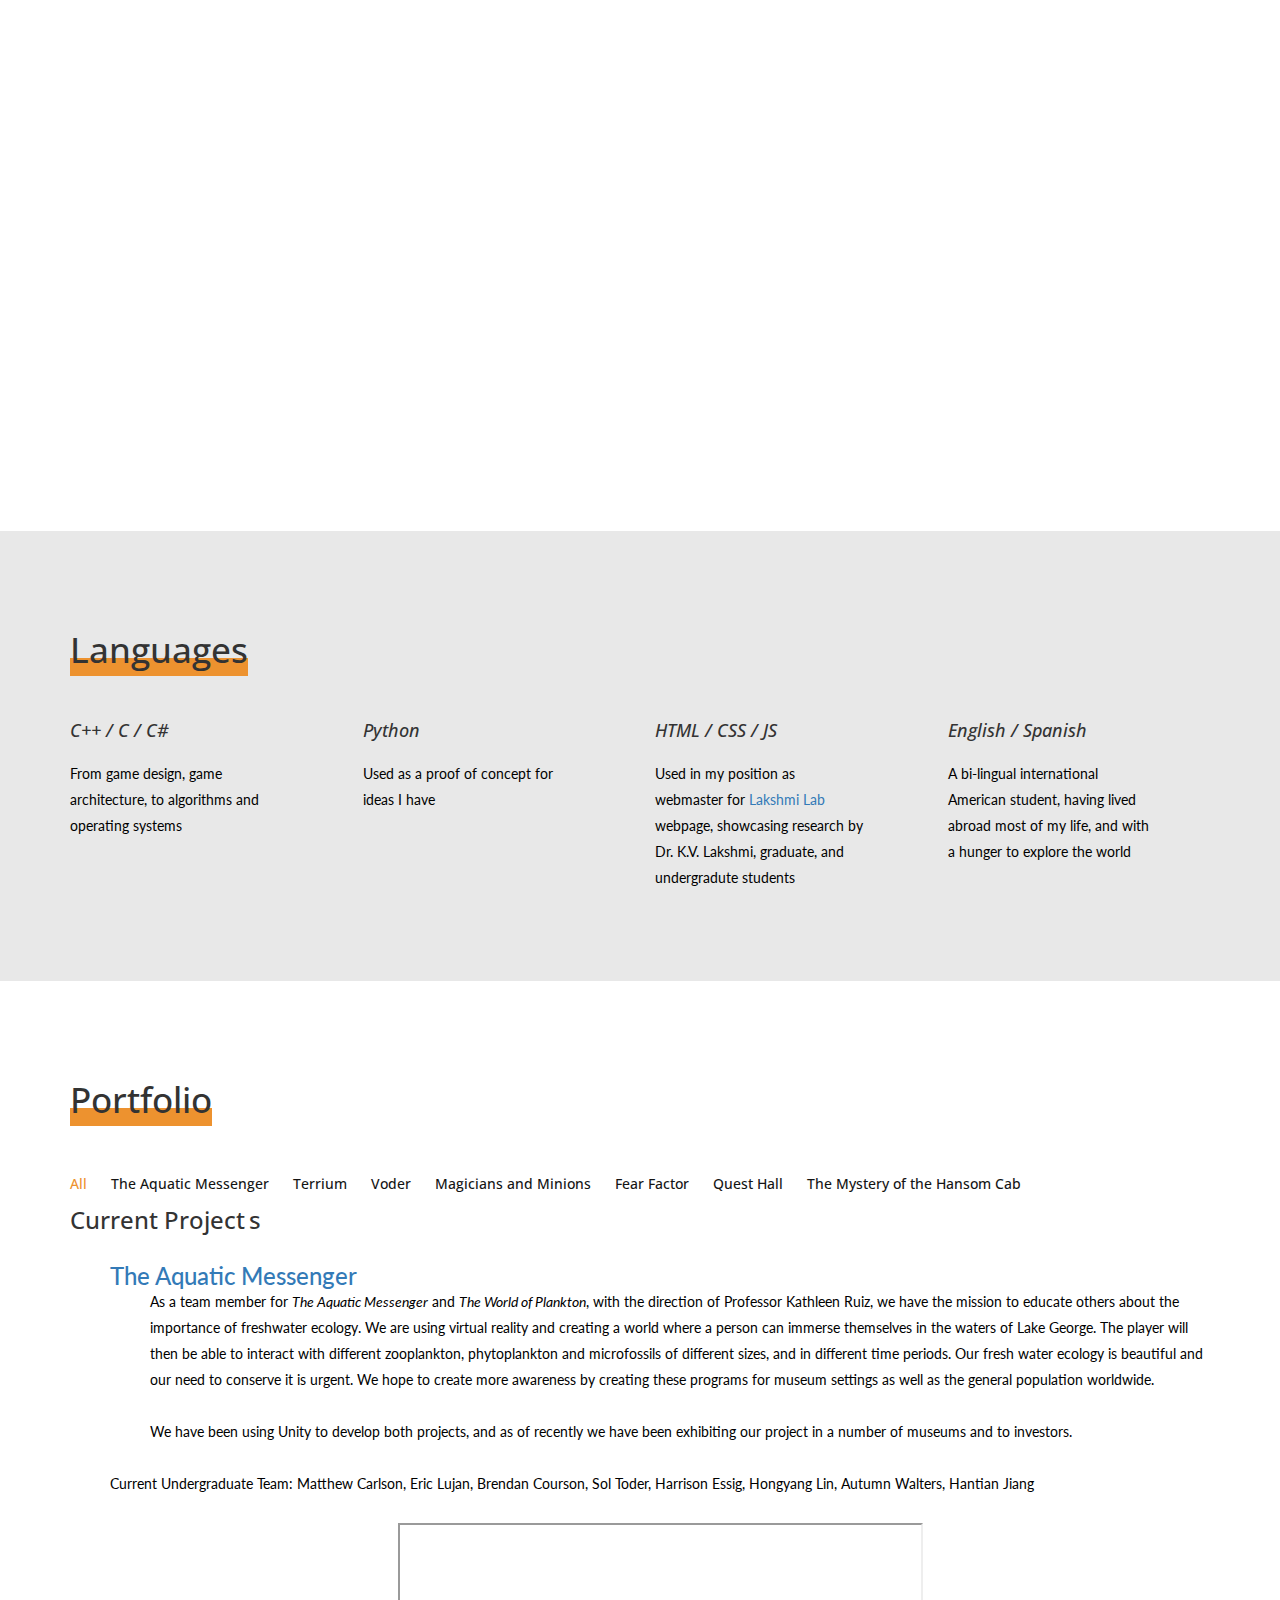
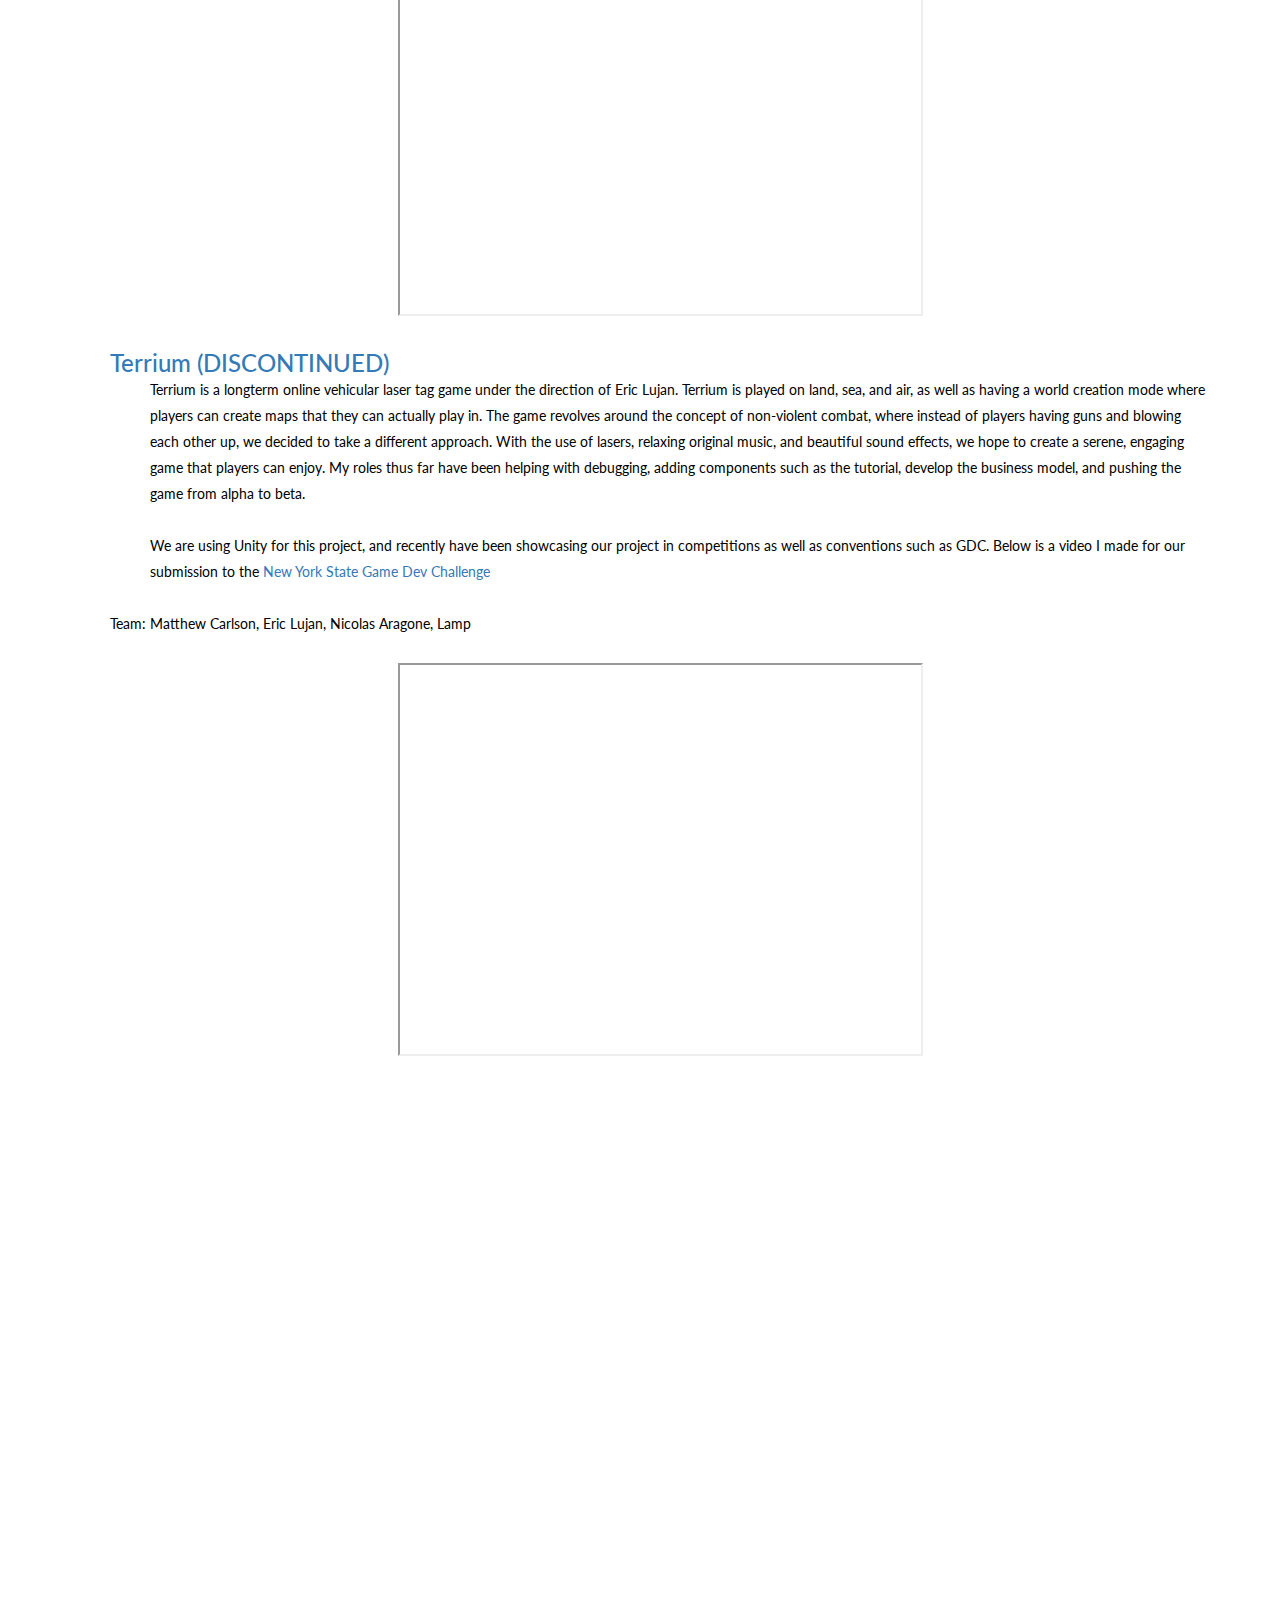
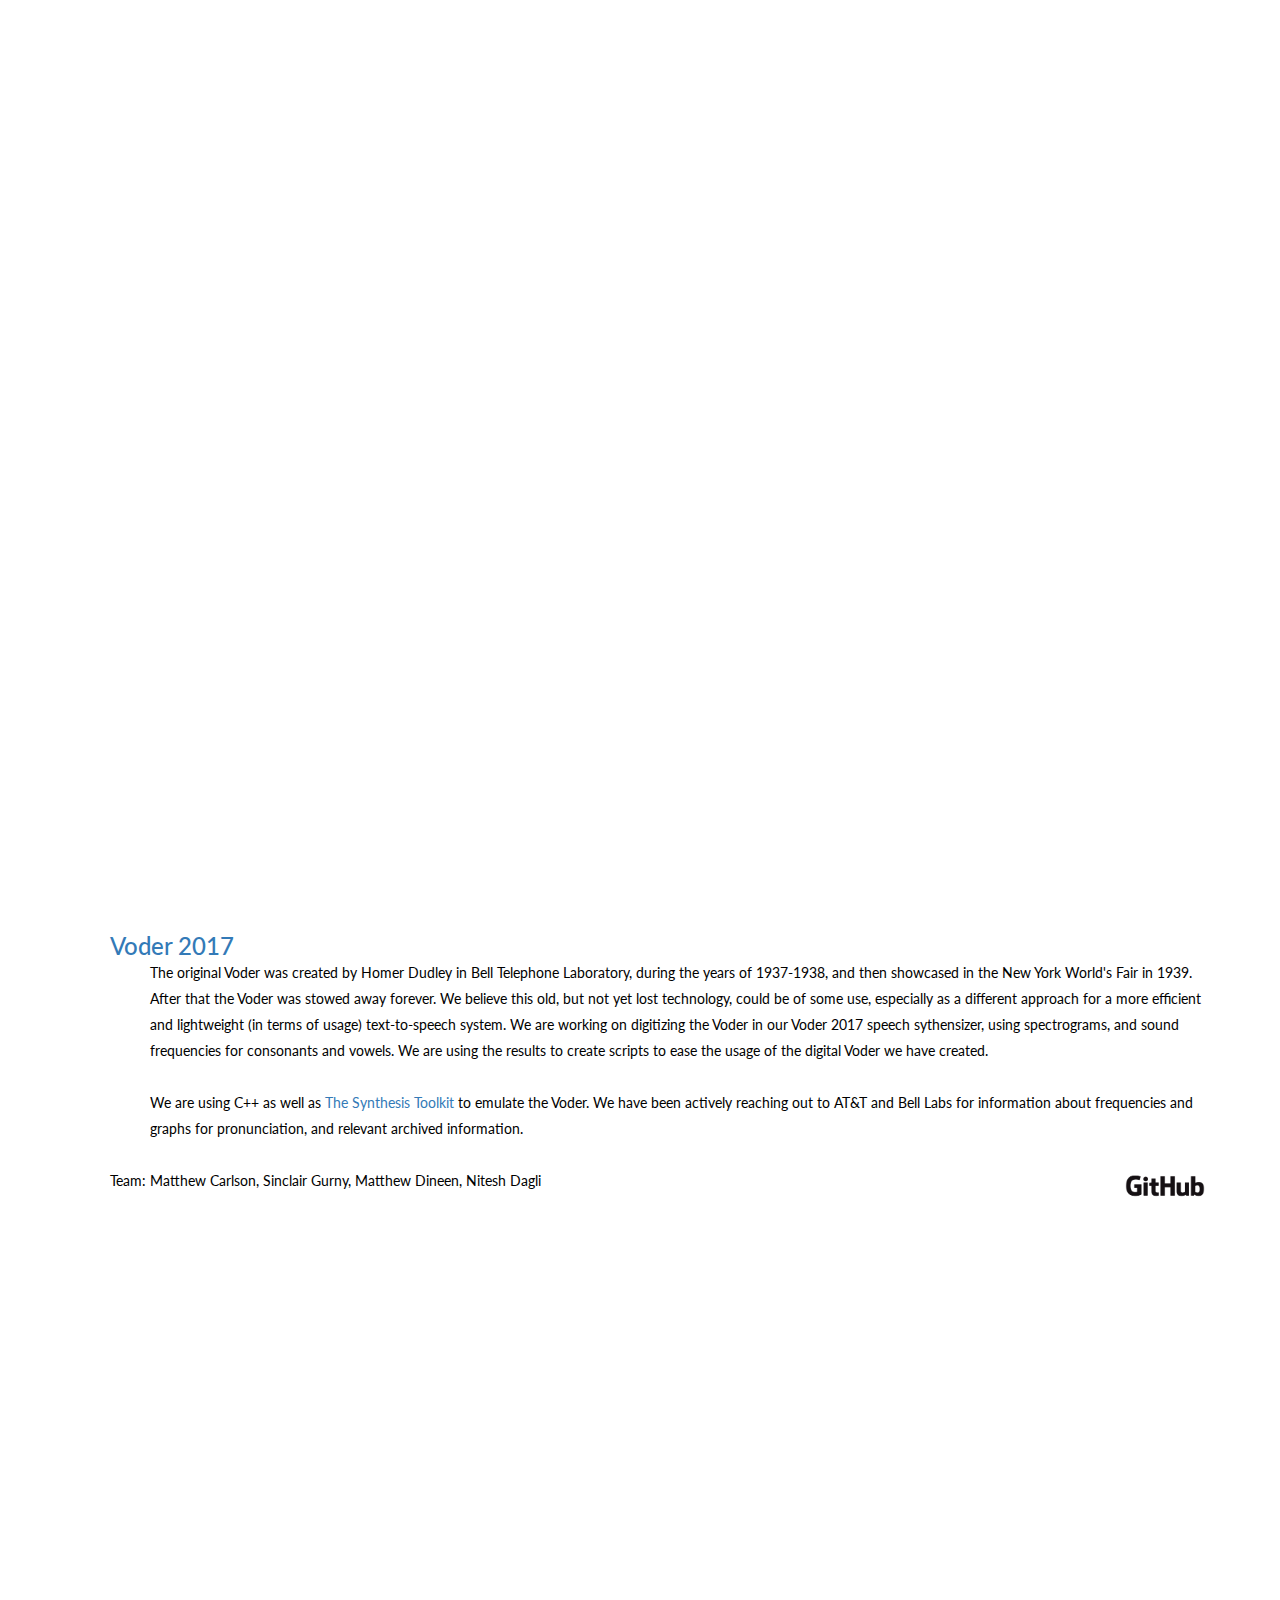
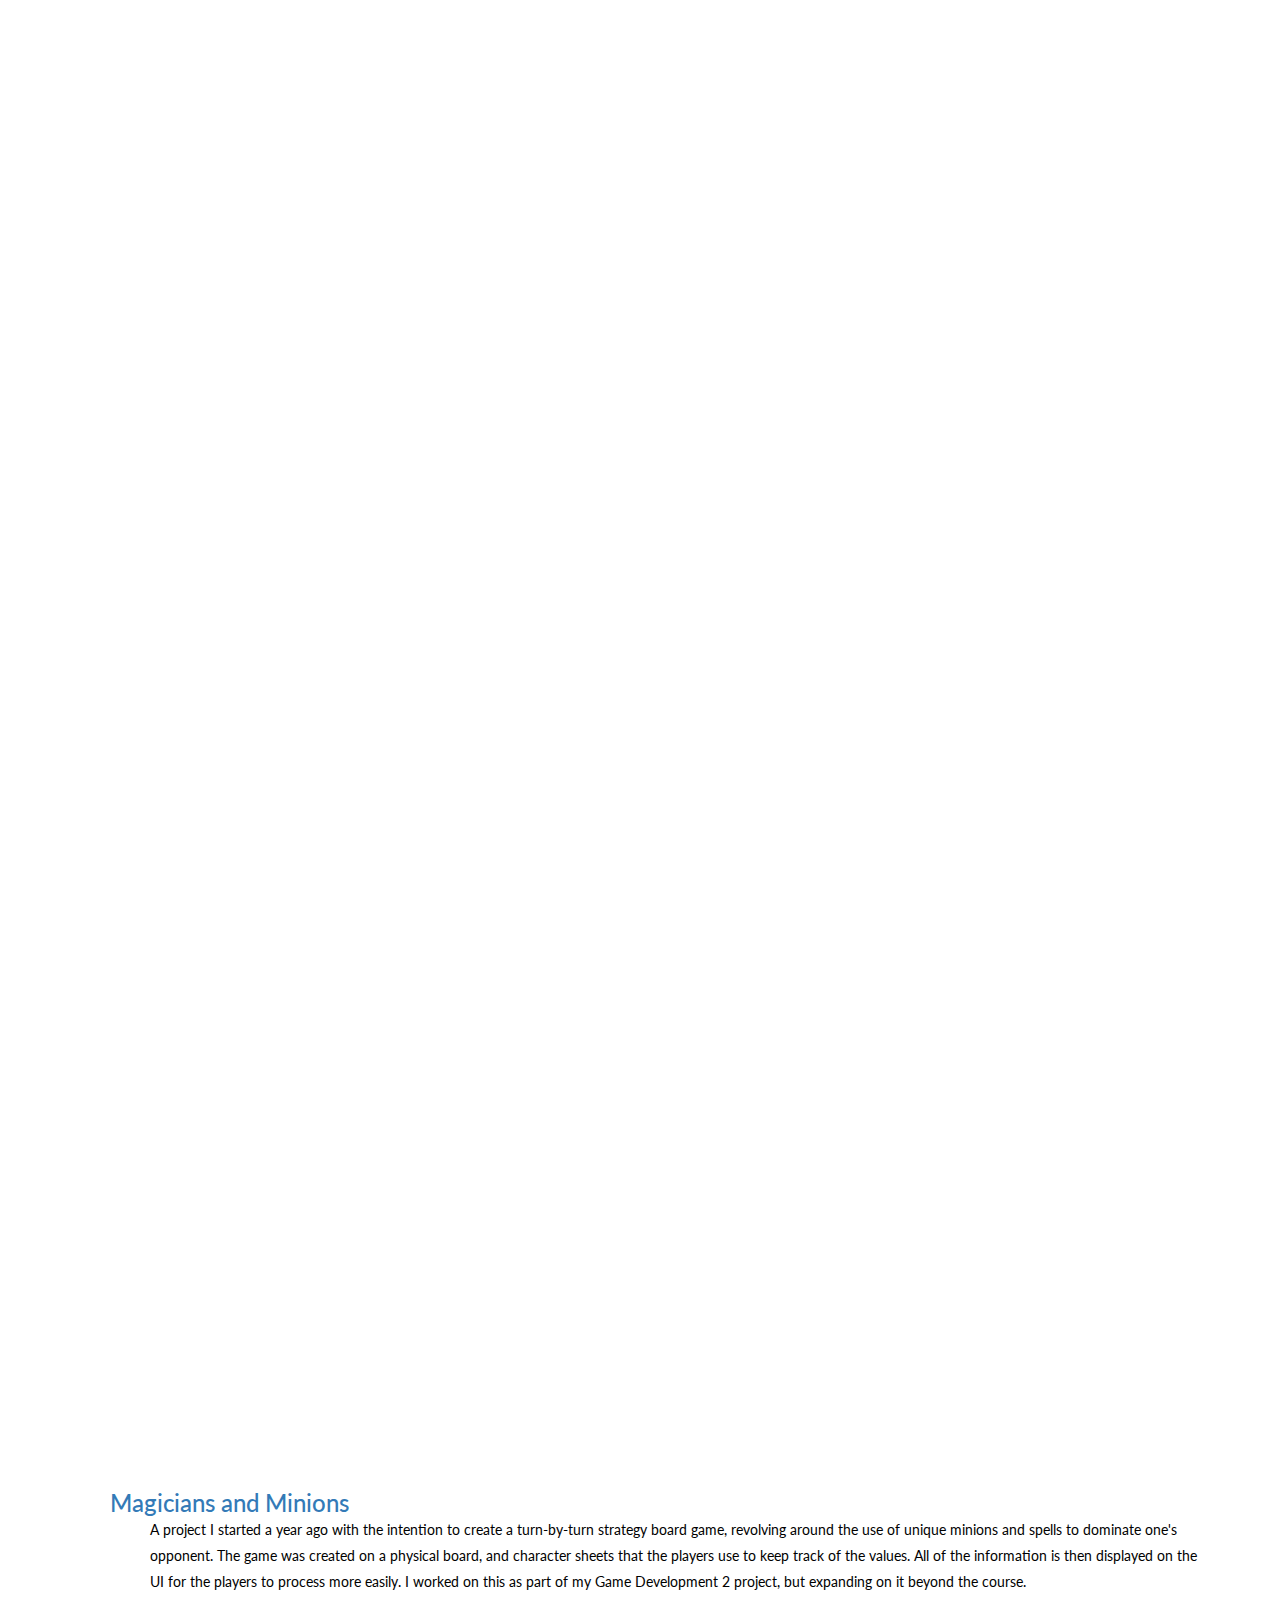
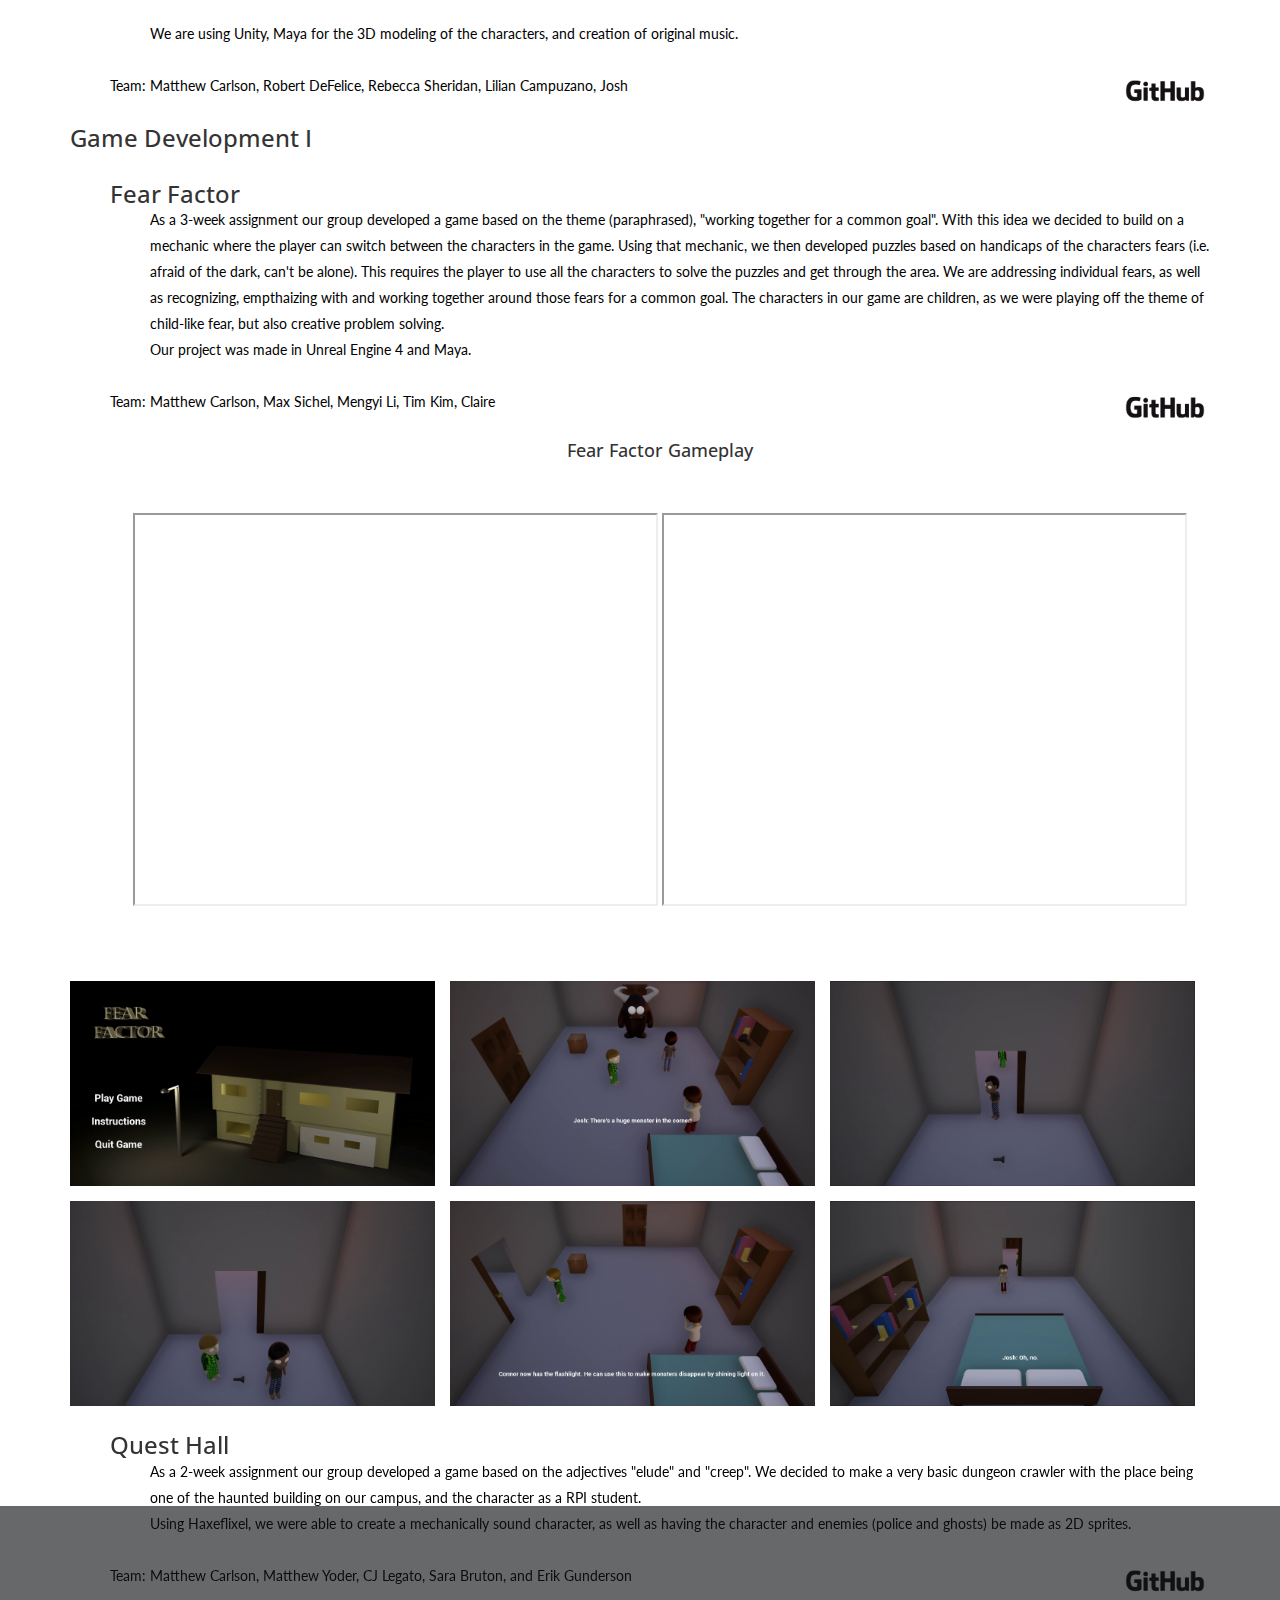
==== commit bdcb7122: "updated personal information" ====
--- a/index.html
+++ b/index.html
@@ -594,11 +594,11 @@
                             <div class="col-md-4 col-sm-6 col-xs-12">
                                 <div class="adress-item">
                                     <i class="fa fa-map-marker fa-2x"></i>
-                                    <p>2005 15th Street, NY, 12180</p>
+                                    <p>13220 S 48th Street, Phoenix AZ, 85044</p>
                                 </div>
                                 <div class="adress-item">
                                     <i class="fa fa-phone fa-2x"></i>
-                                    <p>+1 (925)391-8261</p>
+                                    <p>+1(925)391-8261</p>
                                 </div>
                                 <div class="adress-item">
                                     <i class="fa fa-envelope fa-2x"></i>
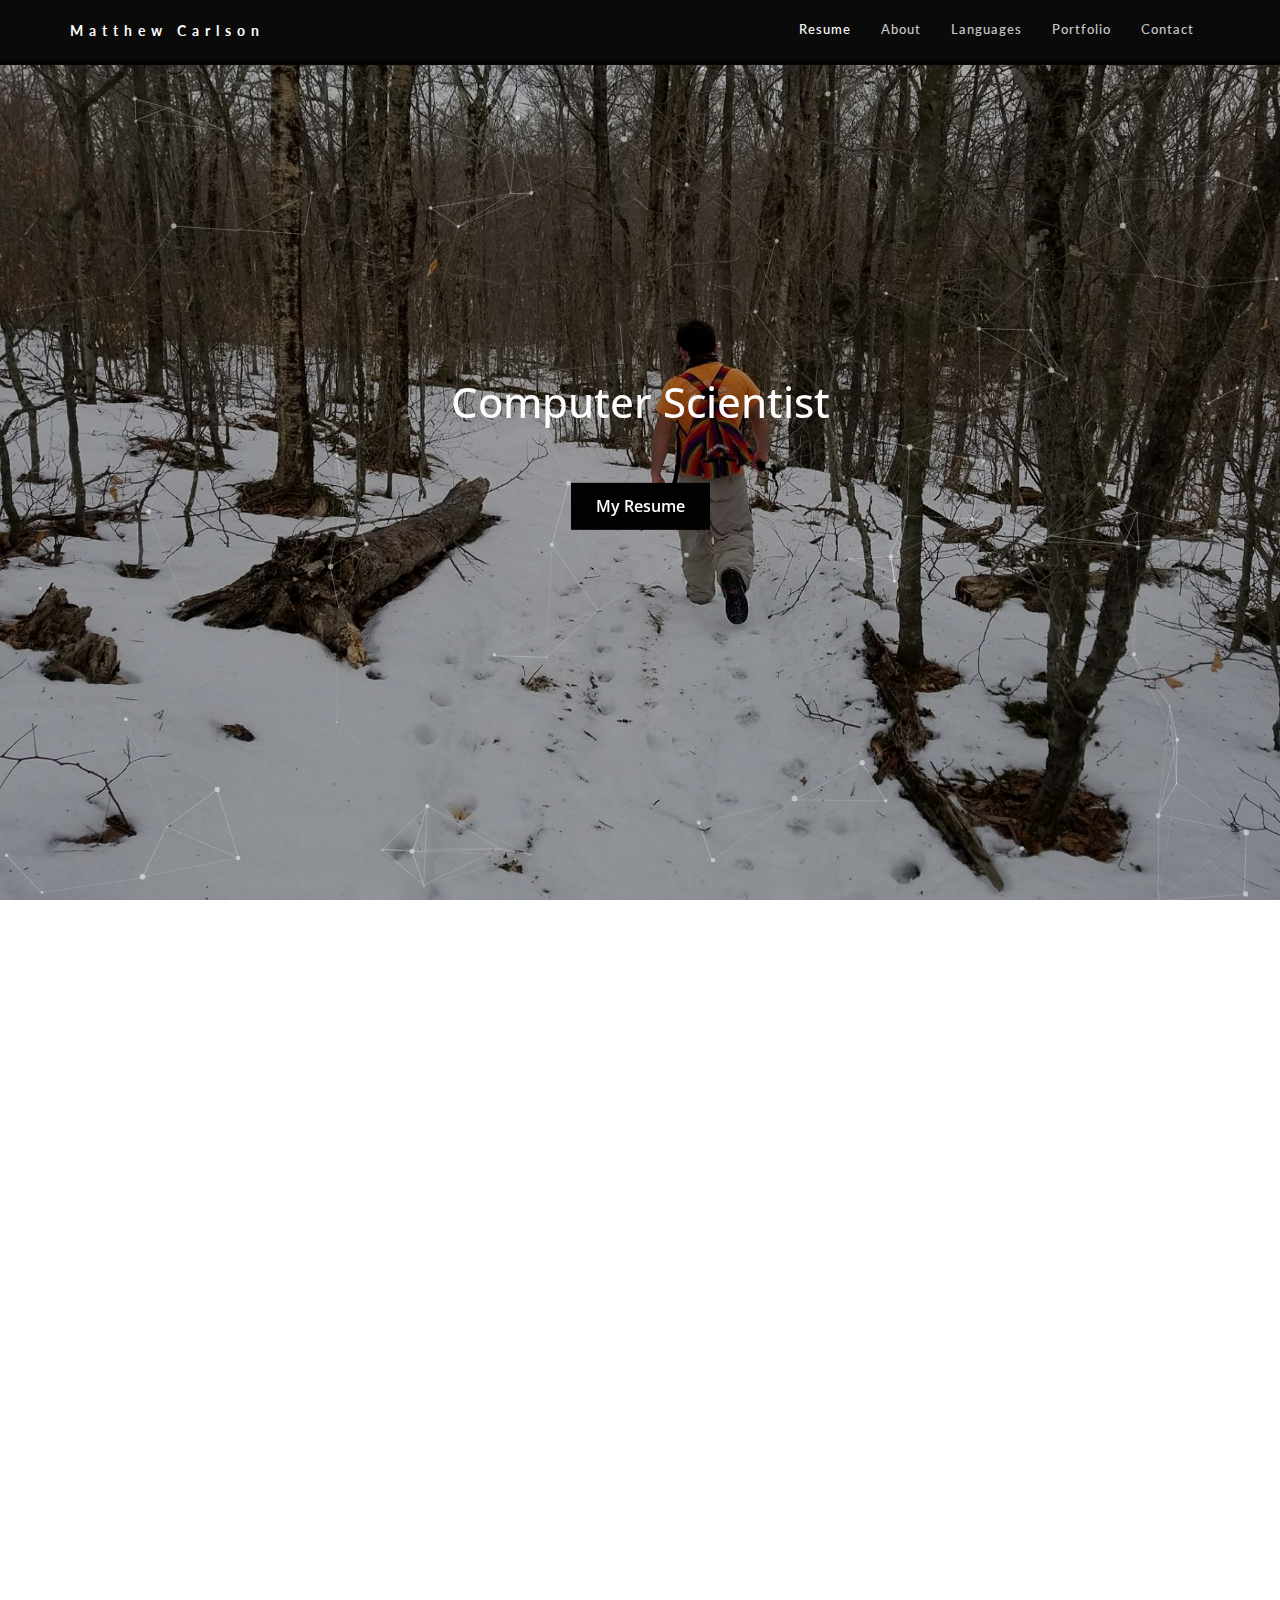
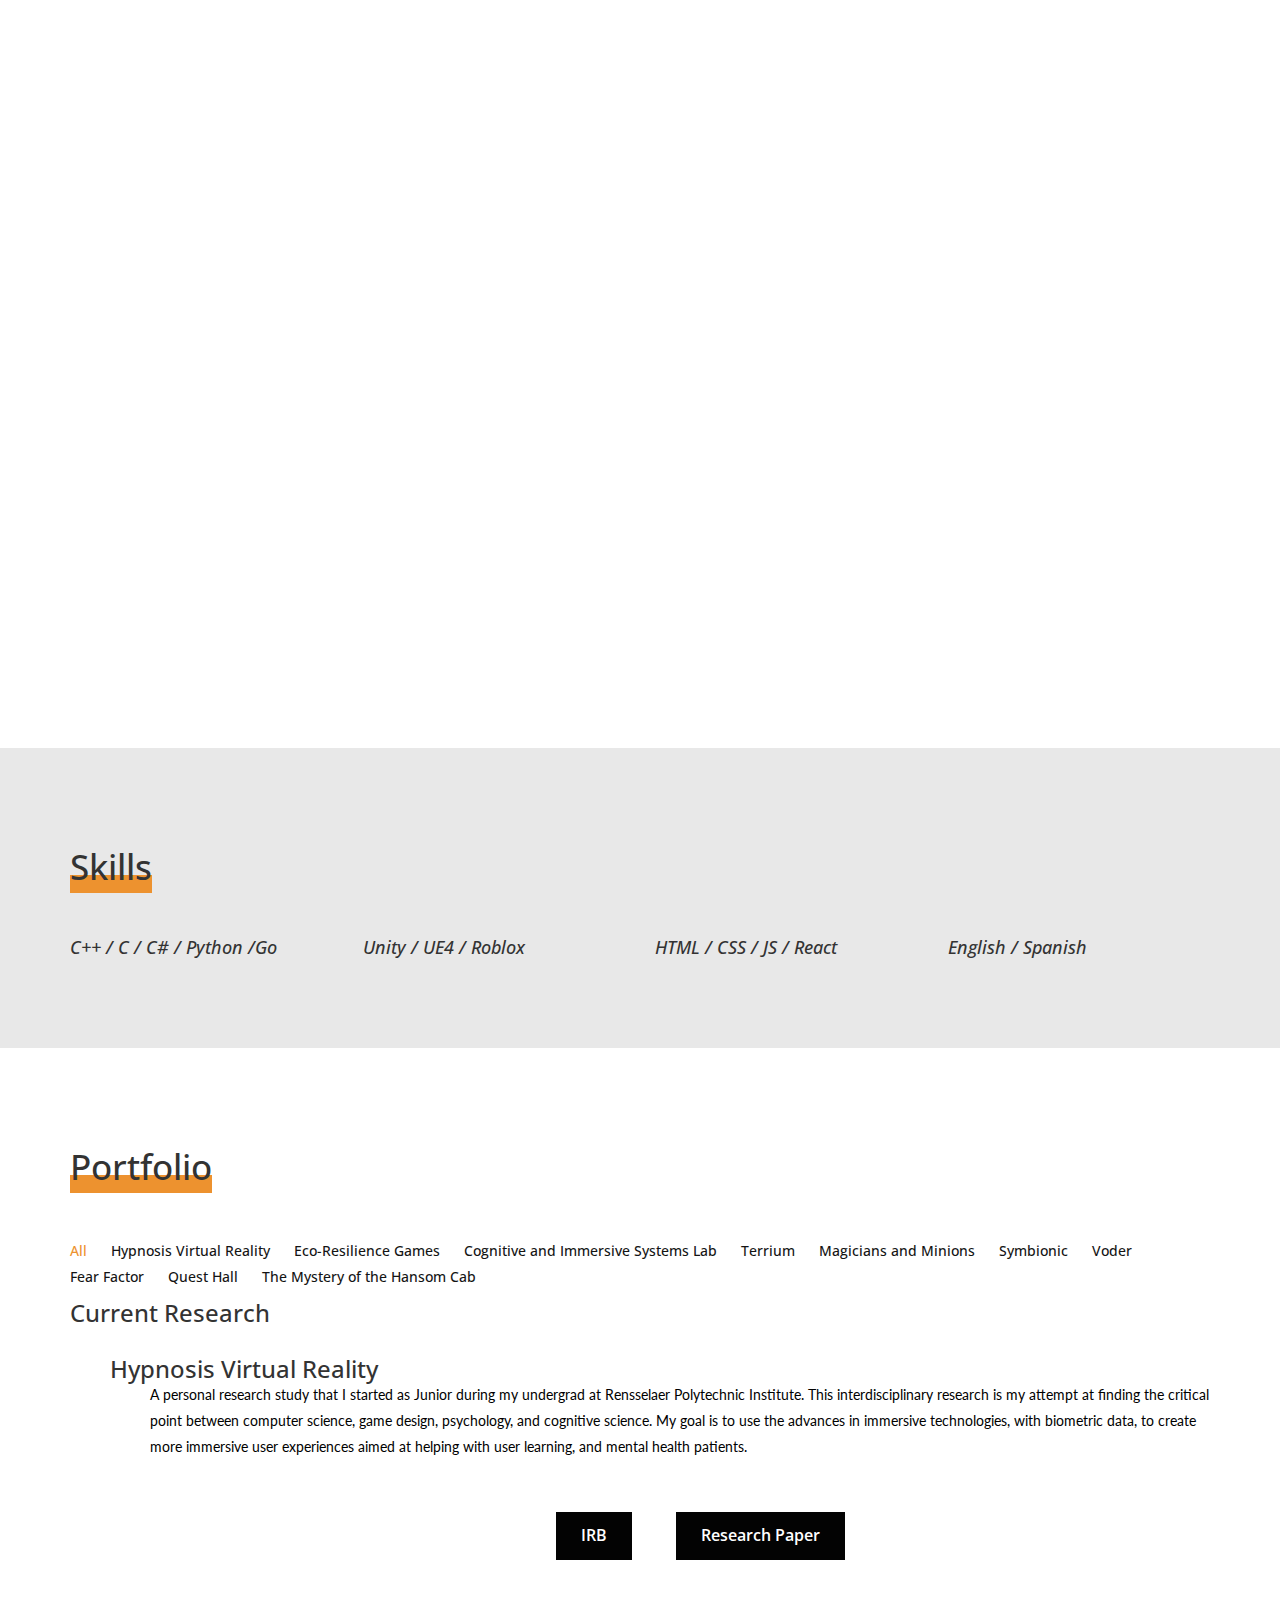
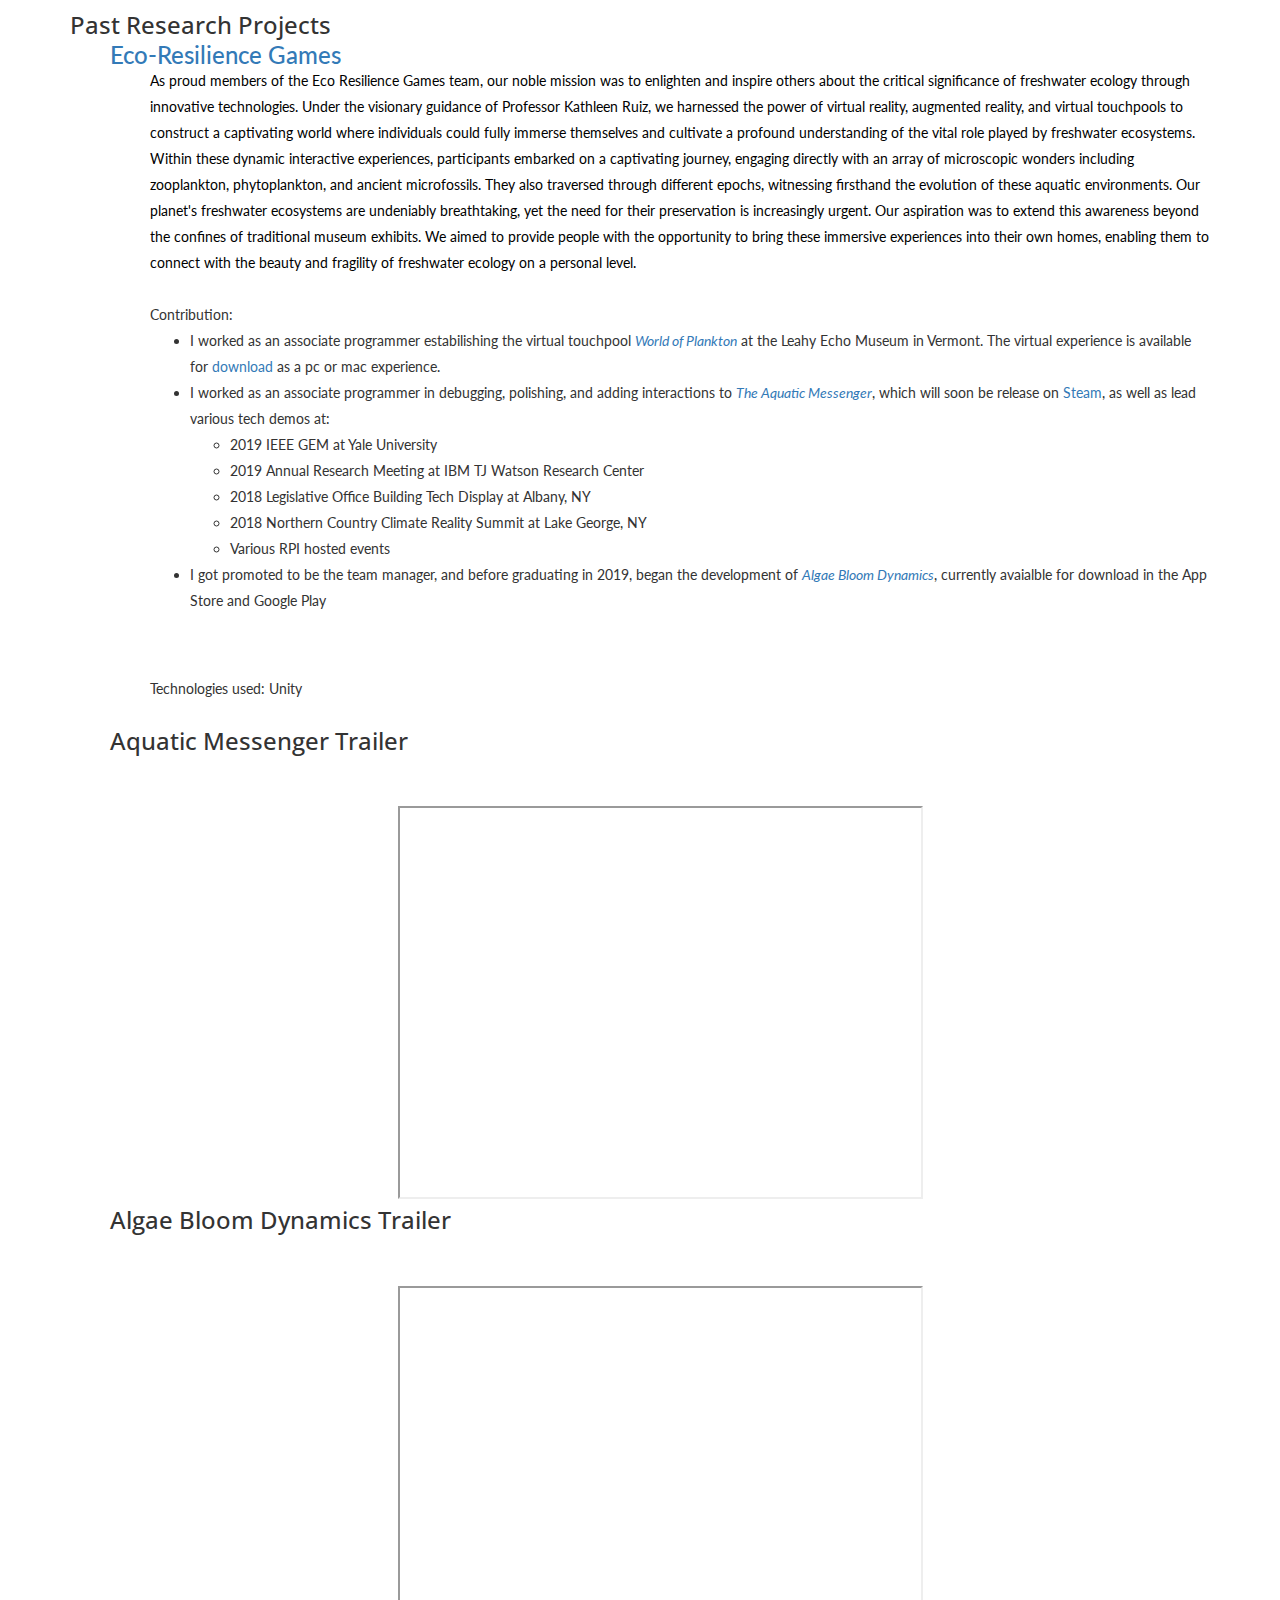
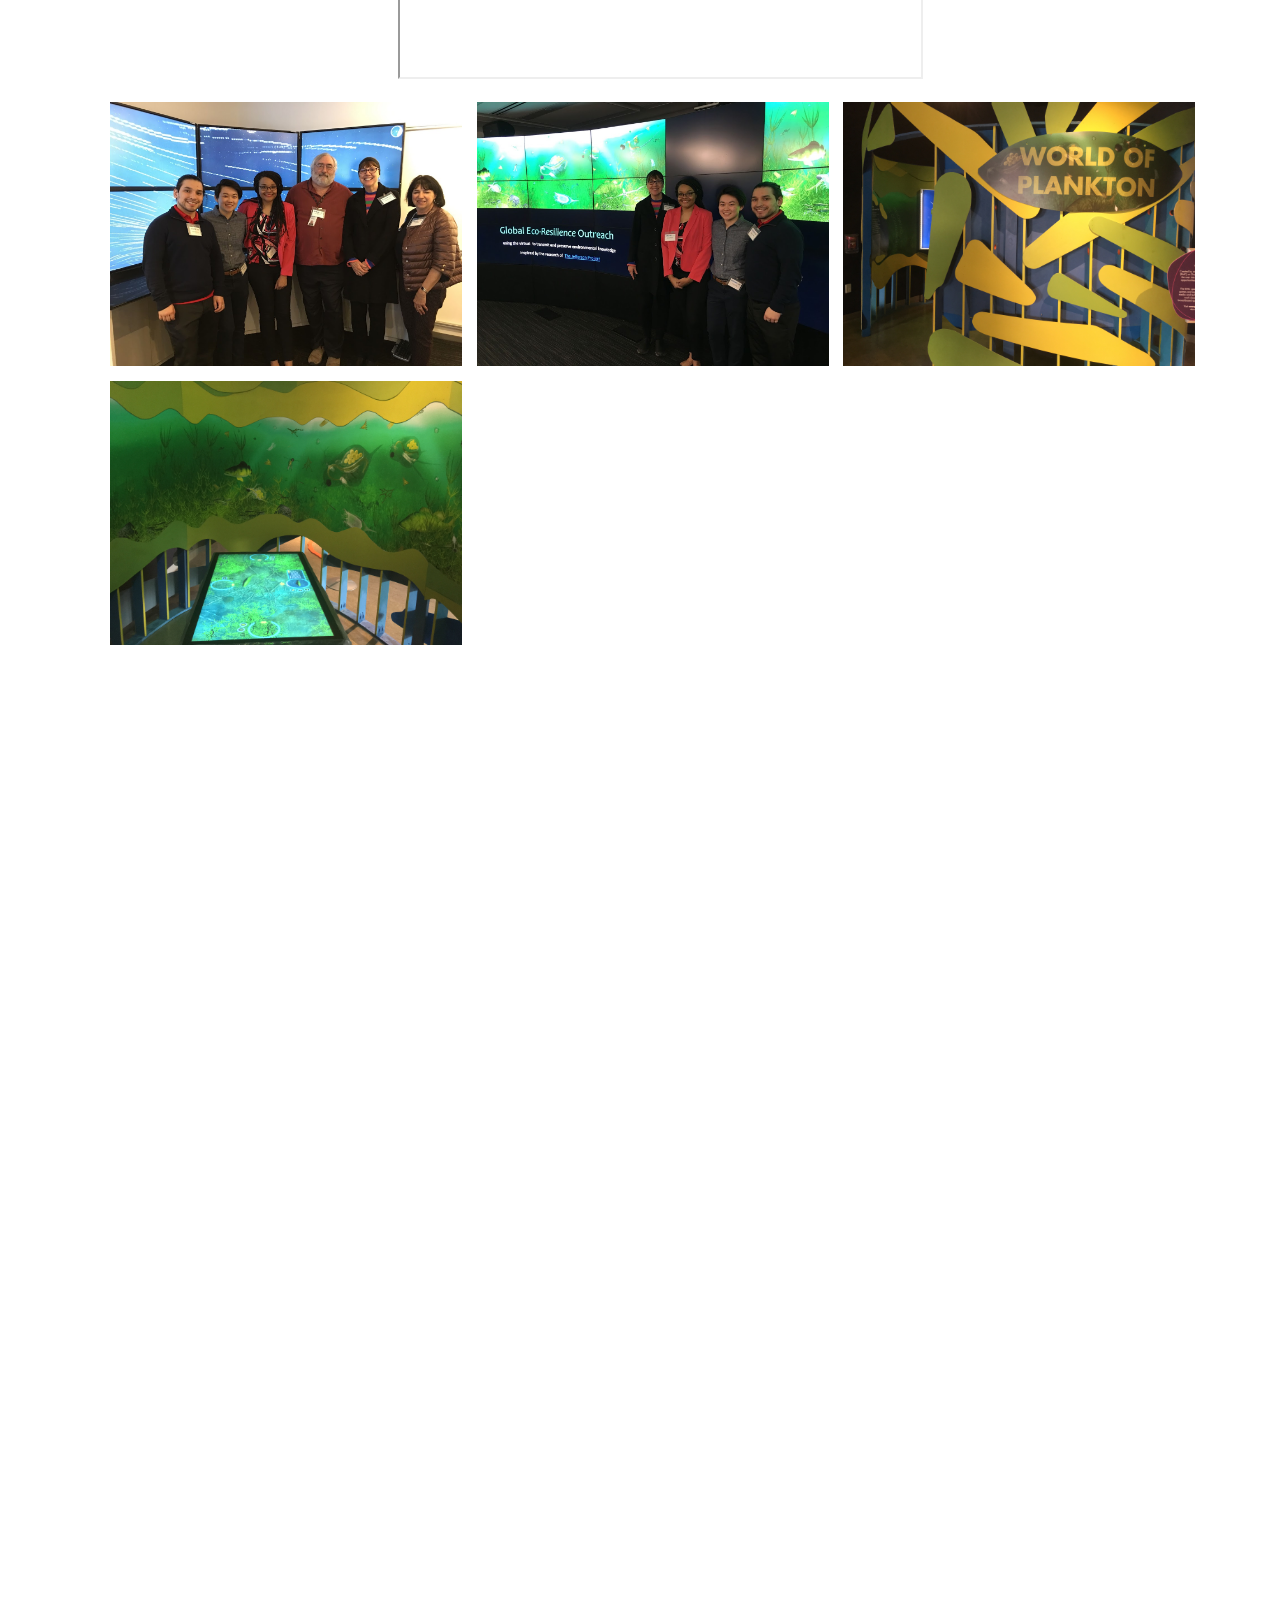
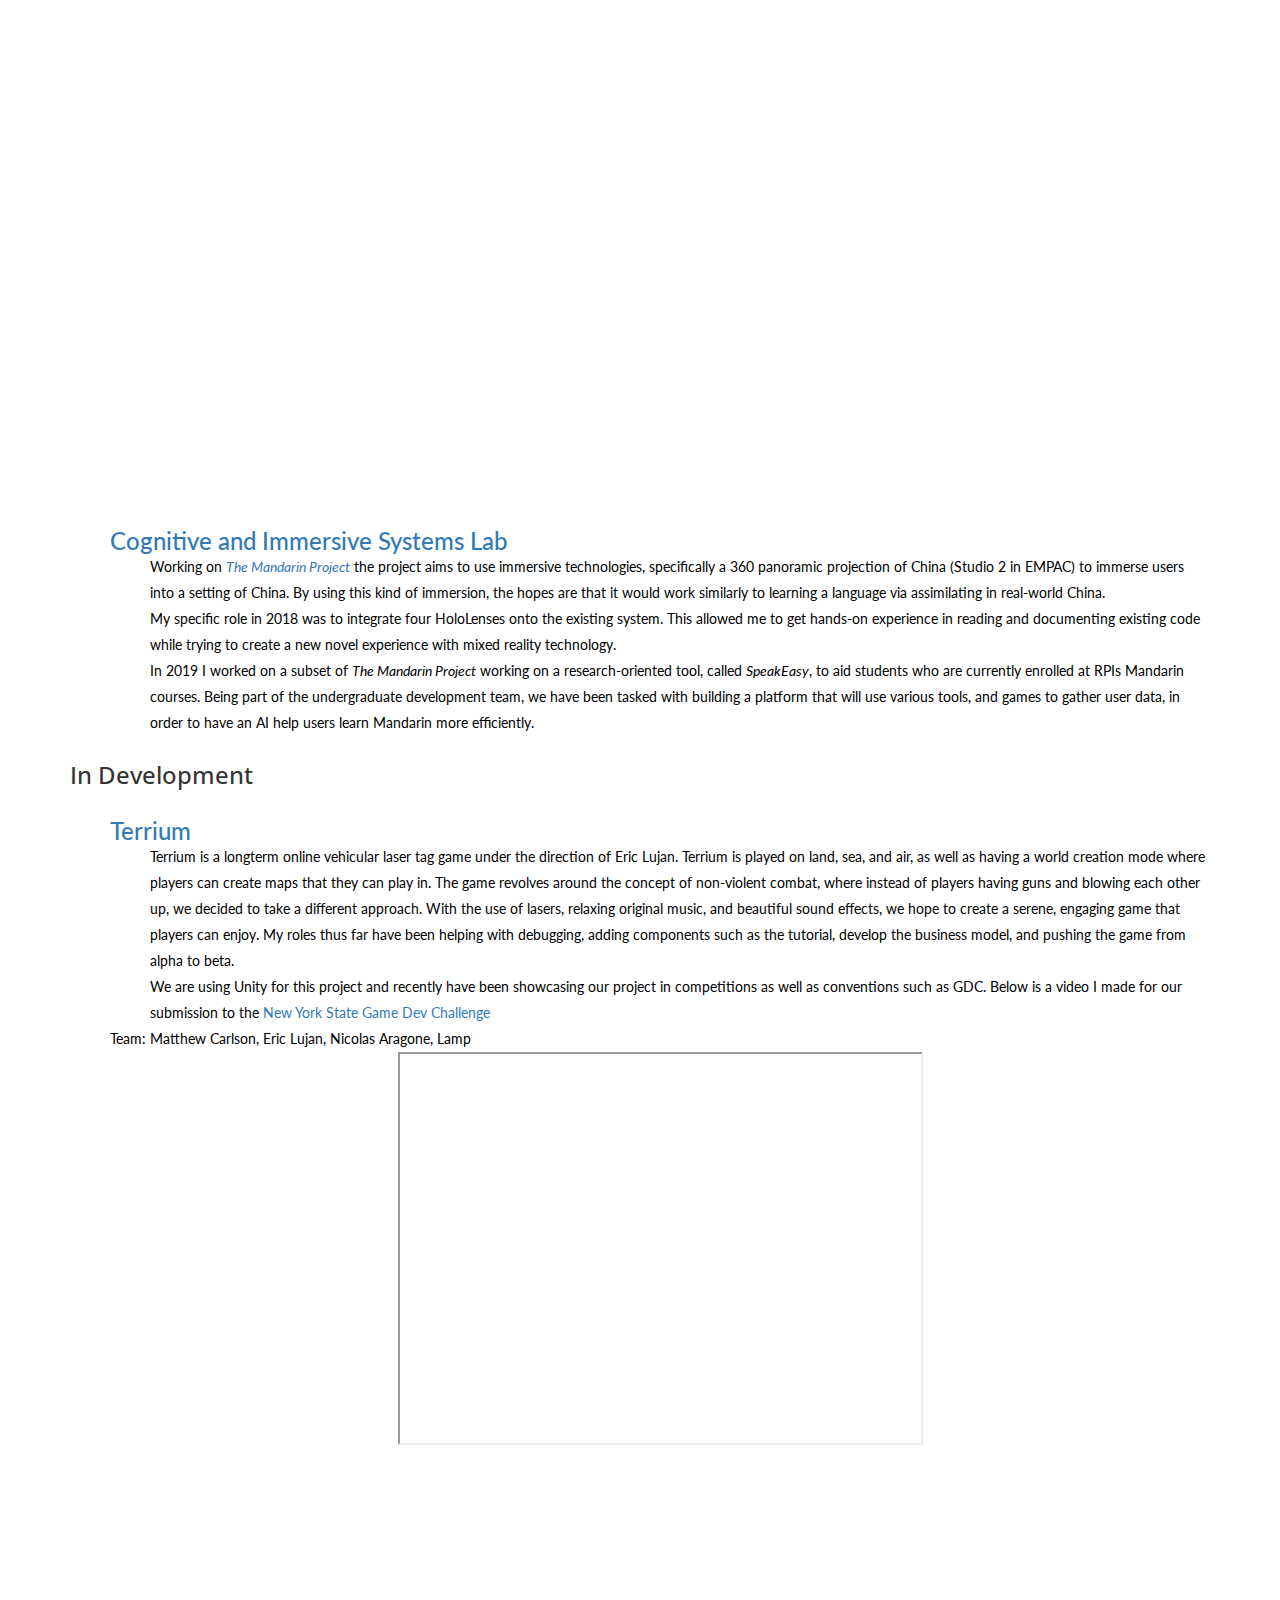
==== commit 2ceef673: "Updated version of website" ====
--- a/index.html
+++ b/index.html
@@ -45,7 +45,7 @@
     <!-- END PRELOADER -->
 
     <!-- NAVIGATION -->
-    <div id="navigation">
+    <div id="navigation" class="navigation-background">
         <div class="container">
             <div class="row">
                 <div class="col-sm-3">
@@ -106,15 +106,11 @@
                         <h1 id="text-rotator">
                             <div>Computer Scientist</div>
                             <div>Game Developer</div>
-                            <div>VR Ethusiast</div>
+                            <div>Immersive Technologies Advocate</div>
                             <div>World Traveler</div>
                         </h1>
                         <a href="assets/CarlsonResume.pdf" download class="btn btn-solid with-arrow btn-lg">My Resume <i class = "fa fa-download"></i></a>
                     </div>
-
-                    <a class="smoth-scroll" href="#about">
-                        <i class="fa fa-angle-down arrow"></i>
-                    </a>
                 </div>
             </div>
         </div>
@@ -133,26 +129,34 @@
                     <div class="col-md-12 about-content">
                         <div class="row">
                             <div class="col-md-6 col-sm-6">
-                                <h4><b>I am a Computer Scientist, Game Developer,<br>World Traveler, &amp VR Enthusiast</b></h4>
-
                                 <p>
-                                    I have a passion for using technology to improve day-to-day life, and involve myself in projects that push the boundaries of how people interact with technology. I wish to pursue these goals by developing software to engage those with handicaps, allowing them to get access to the same information as everyone else. Additionally, I wish to create simulations of psychological disorders, enabling friends and family members to empathize with those who suffer from them. There is great potential in learning through immersion and I wish to use virtual reality, augmented reality, and software for education. 
-<br></br>
-                                    I am a graduate from Rensselaer Polytechnic Institute with a dual degree in Computer Science and Games and Simulation Arts and Sciences. Throughout my academic career I have had the chance to try the many flavors and dimensions of my field ranging from data mining, AI, shaders, and game development to name a few. I am interested in the crosssection of computer science with various fields, and hope to keep using it as a tool to learn more about the world.
-
-                            <br> </br>
-                                    My hopes is to join a team of passionate developers, who wish to push the boundaries of what we can do with technologies, and to create innovative tools, with the hopes to help
-                                    I hope to help people understand each other better, providing a platform for empathy. 
+   Throughout my life, I had the good fortune to be able to travel from Ecuador, Brazil, Panama, Nicaragua, and now Colombia. My family traveled from country to country following my dad, who despite having lost his sight, continued to tirelessly work in organizations like Plan International, and currently in the Peace Corps providing humanitarian and developmental aid to impoverished communities worldwide. Having seen my father lose his eyesight at the age of four, and watching him not give up, has given me the drive to develop my passion to help others. I just had no excuse, because if he could do it, then I can do it too. My passion to help others manifested itself in my love for computer science and game design, as I continue to figure out ways to push the boundaries of hardware and software to help aid peoples day-to-day lives, be it through learning, or mental health.
+<br><br>
+    My goal is to form part of the development teams that work on finding new ways to bring information, and commodity to those who suffer from handicaps, working on research aimed at using immersive technologies to aid in learning and helping mental health patients. I hope to bring to light the potential behind these immersive technologies by using the more commercially available virtual, augmented, and mixed reality headsets, alongside custom hardware, to bring these solutions to the general public.
+<br><br>
+    As a recent 2020 graduate from Rensselaer Polytechnic Institute, with a dual bachelor of science in Computer Science, and Games and Simulation Arts and Sciences, I have had the chance to try the many flavors and dimensions of my fields ranging from data science, machine learning, and data analysis to artificial intelligence, shaders, game design, and development. I aim to keep working on research, and games that mix both of my fields, to bring out the best of both worlds while creating memorable and cohesive experiences to all players alike.
+                                    <br>
+                                    </p>
 
 
                                 <div class="m-bottom"></div>
                             </div>
 
-                            <div class="col-md-6 col-md-6">
+                            <div class="col-md-6">
+                               <center><h3><b>I am a Computer Scientist, Game Developer,<br>World Traveler, &amp Immersive Technologies Advocate</b></h3>
+<br>
                                 <img src="assets/img/about-pic.jpg" alt="" class="about-pic img-responsive">
-<br></br>
+<br>
                                     <a href="https://github.com/mdcpanama22">  <img src="assets/img/portfolio/GitHub_Logo.png" class="img-responsive" align = "center" alt="Work 1" style=" height: 80px; width:160px;"></a>
-<br></br>                 
+
+                                
+<br>               
+                                                                <div class="padding-p"></div>
+
+                                <p>                                    
+                                    I hope to help people understand each other better through the use of technology, providing a platform for empathy. 
+
+                                </p></center>
                             </div>
                         </div>
                     </div>
@@ -167,7 +171,7 @@
         <div class="container">
             <div class="row">
                 <div class="col-md-12">
-                    <h2>Languages</h2>
+                    <h2>Skills</h2>
                 </div>
 
                 <div class="col-md-12 services-content">
@@ -175,44 +179,32 @@
                         <div class="col-md-3 col-sm-6">
                             <div class="services-item">
                                 <h4>
-                                    C++ / C / C#
+                                    C++ / C / C# / Python /Go
                                 </h4>
-                                <p>
-                                    From game design, game architecture, to algorithms and operating systems
-                                </p>
                             </div>
                         </div>
 
                         <div class="col-md-3 col-sm-6">
                             <div class="services-item">
                                 <h4>
-                                    Python
+                                    Unity / UE4 / Roblox
                                 </h4>
-                                <p>
-                                    Used as a proof of concept for ideas I have
-                                </p>
                             </div>
                         </div>
 
                         <div class="col-md-3 col-sm-6">
                             <div class="services-item">
                                 <h4>
-                                    HTML / CSS / JS
+                                    HTML / CSS / JS / React
                                 </h4>
-                                <p>
-                                    Used in my position as webmaster for <a href="http://baruch60center.org/group/">Lakshmi Lab</a> webpage, showcasing research by Dr. K.V. Lakshmi, graduate, and undergradute students
-                                </p>
                             </div>
                         </div>
 
                         <div class="col-md-3 col-sm-6">
                             <div class="services-item">
                                 <h4>
-                                    English / Spanish
+                                    English / Spanish 
                                 </h4>
-                                <p>
-                                    A bi-lingual international American student, having lived abroad most of my life, and with a hunger to explore the world
-                                </p>
                             </div>
                         </div>
                     </div>
@@ -233,100 +225,292 @@
                 <div class="col-md-12 portfolio-content">
                     <div class="filter-menu">
                         <div class="filter active" data-filter="all">All</div>
-                        <div class="filter" data-filter=".CGame0">The Aquatic Messenger</div>
+                        <div class="filter" data-filter=".RCGame0">Hypnosis Virtual Reality</div>
+                        <div class="filter" data-filter=".RGame0">Eco-Resilience Games</div>
+                        <div class="filter" data-filter=".RGame1">Cognitive and Immersive Systems Lab</div>
                         <div class="filter" data-filter=".CGame1">Terrium</div>
+                        <div class="filter" data-filter=".CGame3">Magicians and Minions</div>
+                        <div class="filter" data-filter=".CGame4">Symbionic</div>
                         <div class="filter" data-filter=".CGame2">Voder</div>
-                        <div class="filter" data-filter=".CGame3">Magicians and Minions</div>
                         <div class="filter" data-filter=".Game1">Fear Factor</div>
                         <div class="filter" data-filter=".Game0">Quest Hall</div>
                         <div class="filter lst-cld" data-filter=".Game2">The Mystery of the Hansom Cab</div>
                     </div>
                      <div id="portfolio-items">
-                        <h3 class="CGame0 CGame1 CGame2 mix"> Current Project</h3> <h3 class ="all mix">s</h3><br></br>
-                        <div class = "CGame0 mix tab">
-                        <h3><a href="https://sites.google.com/view/aquaticmessenger/home"> The Aquatic Messenger</a></h3>
+                         <h3 class="RCGame0 mix">Current Research</h3>
+                        <div class = "RCGame0 mix tab">
+                            <br>
+                        <h3>Hypnosis Virtual Reality</h3>
                         <div class = "tab">
-                            <p>As a team member for <i>The Aquatic Messenger</i> and <i>The World of Plankton</i>, with the direction of Professor Kathleen Ruiz, we have the mission to educate others about the importance of freshwater ecology. We are using virtual reality and creating a world where a person can immerse themselves in the waters of Lake George. The player will then be able to interact with different zooplankton, phytoplankton and microfossils of different sizes, and in different time periods. Our fresh water ecology is beautiful and our need to conserve it is urgent. We hope to create more awareness by creating these programs for museum settings as well as the general population worldwide.
-                                        </p>
+                            <p>A personal research study that I started as Junior during my undergrad at Rensselaer Polytechnic Institute. This interdisciplinary research is my attempt at finding the critical point between computer science, game design, psychology, and cognitive science. My goal is to use the advances in immersive technologies, with biometric data, to create more immersive user experiences aimed at helping with user learning, and mental health patients.
+                                        </p>
+                                        <br>
+                        </div>
+                                        <br>
+                                        <p class="tab">
+                                            <center class ="tab">
+                                            <a href="assets/HVR_IRB.pdf" download class="btn btn-solid with-arrow btn-lg tab">IRB<i class = "fa fa-download"></i></a>
+                                             <a href="assets/HVR_Research.pdf" download class="btn btn-solid with-arrow btn-lg tab">Research Paper<i class = "fa fa-download"></i></a>
+                                            </center>
+                                        </p>
+                                        <br>
+                                        <br>
+                    
+                    </div>
+                         <h3 class="RGame0 RGame1 mix">Past Research Project</h3><h3 class ="all mix">s</h3><br>
+                        <div class="RGame0 mix tab">
+                        <h3><a href="https://sites.google.com/view/eco-resilience/home"> Eco-Resilience Games</a></h3>
+                         <div class = "tab">
+                            <p>As proud members of the Eco Resilience Games team, our noble mission was to enlighten and inspire others about the critical significance of freshwater ecology through innovative technologies. Under the visionary guidance of Professor Kathleen Ruiz, we harnessed the power of virtual reality, augmented reality, and virtual touchpools to construct a captivating world where individuals could fully immerse themselves and cultivate a profound understanding of the vital role played by freshwater ecosystems. Within these dynamic interactive experiences, participants embarked on a captivating journey, engaging directly with an array of microscopic wonders including zooplankton, phytoplankton, and ancient microfossils. They also traversed through different epochs, witnessing firsthand the evolution of these aquatic environments. Our planet's freshwater ecosystems are undeniably breathtaking, yet the need for their preservation is increasingly urgent. Our aspiration was to extend this awareness beyond the confines of traditional museum exhibits. We aimed to provide people with the opportunity to bring these immersive experiences into their own homes, enabling them to connect with the beauty and fragility of freshwater ecology on a personal level.</p>
                                         <br> </br>
-                                       <p>
-                                        We have been using Unity to develop both projects, and as of recently we have been exhibiting our project in a number of museums and to investors.
-                                        </p>
+                            Contribution: 
+                                <ul>
+                                    <li>I worked as an associate programmer estabilishing the virtual touchpool <a href="https://homepages.hass.rpi.edu/ruiz/WorldOfPlankton/WOP.htm"><i>World of Plankton</i></a> at the Leahy Echo Museum in Vermont. The virtual experience is available for <a href="https://homepages.hass.rpi.edu/ruiz/WorldOfPlankton/WoPdownload.htm">download</a> as a pc or mac experience.</li>
+                                    <li>I worked as an associate programmer in debugging, polishing, and adding interactions to <a href="https://sites.google.com/view/aquaticmessenger/home"><i>The Aquatic Messenger</i></a>, which will soon be release on <a href="https://store.steampowered.com/app/1955040/The_Aquatic_Messenger/">Steam</a>, as well as lead various tech demos at: 
+                                        <ul>
+                                            <li>2019 IEEE GEM at Yale University</li>
+                                            <li>2019 Annual Research Meeting at IBM TJ Watson Research Center</li>
+                                            <li>2018 Legislative Office Building Tech Display at Albany, NY</li>
+                                            <li>2018 Northern Country Climate Reality Summit at Lake George, NY</li>
+                                            <li>Various RPI hosted events</li>
+                                        </ul>
+                                    </li>
+                                    <li>I got promoted to be the team manager, and before graduating in 2019, began the development of <a href="https://sites.google.com/view/algae-bloom-dynamics/algae-bloom-dynamics"><i>Algae Bloom Dynamics</i></a>, currently avaialble for download in the App Store and Google Play</li>
+                                    
+                                </ul>
+                            <br></br>
+                            Technologies used: Unity
                                         <br> </br>
                         </div>
-                                        <p>
-                                            Current Undergraduate Team: Matthew Carlson, Eric Lujan, Brendan Courson, Sol Toder, Harrison Essig, Hongyang Lin, Autumn Walters, Hantian Jiang
-                                        </p>
-                                        <br></br>
-                                      <center>  <iframe width="525" height="393"
+                                       <h3>Aquatic Messenger Trailer</h3>
+            <br></br>
+                                      <center>  
+                                          
+                                          <div>
+                                          <iframe title="Aquatic Messenger Demo"  width="525" height="393"
                                             src="https://www.youtube.com/embed/rxI6tRlA3e4">
-                                        </iframe></center>
+                                        </iframe>
+                                              </div>
+            </center>
+            <h3>Algae Bloom Dynamics Trailer</h3>
+            <br></br>
+                                      <center>  
+                                          
+                                          <div>
+                                          <iframe title="Algae Bloom Dynamics Demo"  width="525" height="393"
+                                            src="https://www.youtube.com/embed/1Urct1hQ_PU?si=eZtT1YI2RCEv7VR7">
+                                        </iframe>
+                                              </div>
+            </center>
+                             <div class="RGame0 grid mix col-md-4 col-sm-6 col-xs-12">
+                            <a href="assets/img/AM/AM_IBM.jpg" class="image-popup">
+                                <figure class="port-desc">
+                                    <img src="assets/img/AM/AM_IBM.jpg" class="img-responsive" alt="Work 1" />
+                                    <figcaption>
+                                        <h4>Eco-Resilience at IBM</h4>
+                                        <p>We had the opportunity to present at the IBM TJ Watson Research Center</p>
+                                    </figcaption>
+                                </figure>
+                            </a>
+                        </div>
+                            <div class="RGame0 grid mix col-md-4 col-sm-6 col-xs-12">
+                            <a href="assets/img/AM/AM_IBM_01.jpg" class="image-popup">
+                                <figure class="port-desc">
+                                    <img src="assets/img/AM/AM_IBM_01.jpg" class="img-responsive" alt="Work 1" />
+                                    <figcaption>
+                                        <h4>Eco-Resilience at IBM</h4>
+                                        <p>We had the opportunity to present at the IBM TJ Watson Research Center</p>
+                                    </figcaption>
+                                </figure>
+                            </a>
+                        </div>
+                            <div class="RGame0 grid mix col-md-4 col-sm-6 col-xs-12">
+                            <a href="assets/img/AM/Echo_00.JPG" class="image-popup">
+                                <figure class="port-desc">
+                                    <img src="assets/img/AM/Echo_00.JPG" class="img-responsive" alt="Work 1" />
+                                    <figcaption>
+                                        <h4>World of Plankton</h4>
+                                        <p>World of Plankton Display at ECHO leahy center for lake champlain </p>
+                                    </figcaption>
+                                </figure>
+                            </a>
+                        </div>
+                            <div class="RGame0 grid mix col-md-4 col-sm-6 col-xs-12">
+                            <a href="assets/img/AM/Echo_01.JPG" class="image-popup">
+                                <figure class="port-desc">
+                                    <img src="assets/img/AM/Echo_01.JPG" class="img-responsive" alt="Work 1" />
+                                    <figcaption>
+                                        <h4>World of Plankton</h4>
+                                        <p>World of Plankton Display at ECHO leahy center for lake champlain </p>
+                                    </figcaption>
+                                </figure>
+                            </a>
+                        </div>
                     
-                    </div>
+                        </div>
+                         <br>
+                         <br>
+                         
+                         <div class = "RGame1 mix tab">
+                        <h3><a href="https://cisl.rpi.edu/"> Cognitive and Immersive Systems Lab</a></h3>
+                        <div class = "tab">
+                            <p>Working on <i><a href="https://cisl.rpi.edu/research/projects/mandarin-project">The Mandarin Project</a></i> the project aims to use immersive technologies, specifically a 360 panoramic projection of China (Studio 2 in EMPAC) to immerse users into a setting of China. By using this kind of immersion, the hopes are that it would work similarly to learning a language via assimilating in real-world China. 
+                                <br>
+                                My specific role in 2018 was to integrate four HoloLenses onto the existing system. This allowed me to get hands-on experience in reading and documenting existing code while trying to create a new novel experience with mixed reality technology.
+                                <br>
+                                In 2019 I worked on a subset of <i>The Mandarin Project</i> working on a research-oriented tool, called <i>SpeakEasy</i>, to aid students who are currently enrolled at RPIs Mandarin courses. Being part of the undergraduate development team, we have been tasked with building a platform that will use various tools, and games to gather user data, in order to have an AI help users learn Mandarin more efficiently.
+                                        </p>
+                                        <br>
+                        </div>
+                                        <br>
+
+                    
+                    </div>
+                         <h3 class="CGame3 CGame1 CGame2 CGame4 mix">In Development</h3>
                     <div class = "CGame1 mix tab">
                         <br class="all mix">
-                        <h3><a href="https://terrium.net">Terrium (DISCONTINUED)</a></h3>
+                        <h3><a href="https://terrium.net">Terrium</a></h3>
                         <div class = "tab">
-                            <p>Terrium is a longterm online vehicular laser tag game under the direction of Eric Lujan. Terrium is played on land, sea, and air, as well as having a world creation mode where players can create maps that they can actually play in. The game revolves around the concept of non-violent combat, where instead of players having guns and blowing each other up, we decided to take a different approach. With the use of lasers, relaxing original music, and beautiful sound effects, we hope to create a serene, engaging game that players can enjoy. My roles thus far have been helping with debugging, adding components such as the tutorial, develop the business model, and pushing the game from alpha to beta.
-                                        </p>
-                                        <br> </br>
+                            <p>Terrium is a longterm online vehicular laser tag game under the direction of Eric Lujan. Terrium is played on land, sea, and air, as well as having a world creation mode where players can create maps that they can play in. The game revolves around the concept of non-violent combat, where instead of players having guns and blowing each other up, we decided to take a different approach. With the use of lasers, relaxing original music, and beautiful sound effects, we hope to create a serene, engaging game that players can enjoy. My roles thus far have been helping with debugging, adding components such as the tutorial, develop the business model, and pushing the game from alpha to beta.
+                                        </p>
+                                        <br>
                                        <p>
-                                            We are using Unity for this project, and recently have been showcasing our project in competitions as well as conventions such as GDC. Below is a video I made for our submission to the <a href="https://magic.rit.edu/?page_id=1592"> New York State Game Dev Challenge</a>
-                                        </p>
-                                        <br> </br>
+                                            We are using Unity for this project and recently have been showcasing our project in competitions as well as conventions such as GDC. Below is a video I made for our submission to the <a href="https://magic.rit.edu/?page_id=1592"> New York State Game Dev Challenge</a>
+                                        </p>
+                                        <br>
                         </div>
                                         <p>
                                             Team: Matthew Carlson, Eric Lujan, Nicolas Aragone, Lamp
                                         </p>
-                                        <br></br>
+                                        <br>
                                         <center><iframe width="525" height="393" 
                                             src="https://www.youtube.com/embed/ZlmPCrTq1vI">
                                         </iframe></center>
                         
                     </div>
+                                                 <div class = "CGame3 mix tab">
+                            <h3><a href="https://docs.google.com/document/d/13kSUZNg-0MRp5k49bDEpUEqbA1cBSba1HKWZzzHhG1I/edit?usp=sharing">Magicians and Minions</a></h3>
+                            <div class = "tab">
+                                <!-- Talk about the philosophy of why I made this game -->
+                            <p>A project I started a year ago intending to create a turn-by-turn strategy board game, revolving around the use of unique minions and spells to dominate one's opponent. The game was created on a physical board, and character sheets that the players use to keep track of the values. All of the information is then displayed on the UI for the players to process more easily. I worked on this as part of my Game Development 2 project, but have since been developing it on my own to create a more seamless experience.
+                                        </p>
+                                       <br> 
+                                       <p>
+                                            We are using Unity, 8-bit sprites for characters, unique UI experience, and original music.
+                                        </p>
+                                        <br>
+                                <p>
+                                    <b>Alpha Release: October 2020</b>
+                                </p>
+
+                        </div>
+                                        <p>
+                                            Team: Matthew Carlson, Alex Giles, and Ben Eid
+                                        </p>
+                                        <!--<a href="https://github.com/Defelr/Magicians_and_Minions">  <img src="assets/img/portfolio/GitHub_Logo.png" class="img-responsive" align = "right" alt="Work 1" style=" width: 90px;"></a>-->
+                                        <br>
+                                        <br>
+                        </div> 
+                        <div class = "CGame4 mix tab">
+                            <h3><a href="#">Symbionic</a></h3>
+                            <div class = "tab">
+                                <!-- Talk about the philosophy of why I made this game -->
+                            <p> Initially a project started in Experimental Game Design, we developed a cooperative interactive game, with custom hardware controls. To play the game, it is required that two players have to figure out what combinations of controls they need to be able to manipulate a half organic, half robotic mouse, in a 3D world environment. This game aimed to show the importance of cooperation and communication, to be able to advance and explore the secrets of the in-game world. 
+                                        </p>
+                                       <br> 
+                                       <p>
+                                            We used Unity as our game engine, as well as Maya for modeling the character and objects in the 3D environment. We were also chosen to exhibit our game at the Rensselaer Polytechnic Institute booth at the 2019 Game Development Convention.
+                                        </p>
+                                        <br>
+
+                        </div>
+                                        <p>
+                                            Team: Matthew Carlson, Cole Carpenter, Connor Griffin, Jose Sanez, Maria Salmon, Eric Lujan
+                                        </p>
+                                        <a href="https://github.com/Cole-Carpenter/Symbionic">  <img src="assets/img/portfolio/GitHub_Logo.png" class="img-responsive" align = "right" alt="Work 1" style=" width: 90px;"></a>
+                                        <br>
+                                        <center>
+                                            <br>
+                                            <h4>Symbionic Gameplay </h4>
+                                            <br>
+                                            <iframe width="525" height="393" 
+                                            src="https://www.youtube.com/embed/g9TwKNshjCM">
+                                        </iframe>
+                                        </center>
+                                        <br>
+                            <div class="CGame4 grid mix col-md-4 col-sm-6 col-xs-12">
+                            <a href="assets/img/Symbionic/Symbionic_01.jpg" class="image-popup">
+                                <figure class="port-desc">
+                                    <img src="assets/img/Symbionic/Symbionic_01.jpg" class="img-responsive" alt="Work 1" />
+                                    <figcaption>
+                                        <h4>Symbionic</h4>
+                                        <p>Symbionic Logo</p>
+                                    </figcaption>
+                                </figure>
+                            </a>
+                        </div>
+                            <div class="CGame4 grid mix col-md-4 col-sm-6 col-xs-12">
+                            <a href="assets/img/Symbionic/Symbionic_02.jpg" class="image-popup">
+                                <figure class="port-desc">
+                                    <img src="assets/img/Symbionic/Symbionic_02.jpg" class="img-responsive" alt="Work 1" />
+                                    <figcaption>
+                                        <h4>Symbionic</h4>
+                                        <p>Symbionic Prototype Controllers</p>
+                                    </figcaption>
+                                </figure>
+                            </a>
+                        </div>
+                            <div class="CGame4 grid mix col-md-4 col-sm-6 col-xs-12">
+                            <a href="assets/img/Symbionic/Symbionic_00.jpg" class="image-popup">
+                                <figure class="port-desc">
+                                    <img src="assets/img/Symbionic/Symbionic_00.jpg" class="img-responsive" alt="Work 1" />
+                                    <figcaption>
+                                        <h4>Symbionic</h4>
+                                        <p>Symbionic GDC Controllers</p>
+                                    </figcaption>
+                                </figure>
+                            </a>
+                        </div>
+                            <div class="CGame4 grid mix col-md-4 col-sm-6 col-xs-12">
+                            <a href="assets/img/Symbionic/Symbionic_03.jpg" class="image-popup">
+                                <figure class="port-desc">
+                                    <img src="assets/img/Symbionic/Symbionic_03.jpg" class="img-responsive" alt="Work 1" />
+                                    <figcaption>
+                                        <h4>Symbionic</h4>
+                                        <p>Symbionic Team at GDC</p>
+                                    </figcaption>
+                                </figure>
+                            </a>
+                        </div>
+                            
+                        </div>
                       <div class = "CGame2 mix tab">
                         <br class="all mix">
                         <h3><a href="https://docs.google.com/presentation/d/1TTITSM5tEAeeDAjCkCy-bfXos23kthvbcZ_D1uPapwI/edit?usp=sharing">Voder 2017</a></h3>
                         <div class = "tab">
                             <p>The original Voder was created by Homer Dudley in Bell Telephone Laboratory, during the years of 1937-1938, and then showcased in the New York World's Fair in 1939. After that the Voder was stowed away forever. We believe this old, but not yet lost technology, could be of some use, especially as a different approach for a more efficient and lightweight (in terms of usage) text-to-speech system. We are working on digitizing the Voder in our Voder 2017 speech sythensizer, using spectrograms, and sound frequencies for consonants and vowels. We are using the results to create scripts to ease the usage of the digital Voder we have created.
                                         </p>
-                                        <br> </br>
+                                        <br>
                                        <p>
                                           We are using C++ as well as <a href="https://ccrma.stanford.edu/software/stk/">The Synthesis Toolkit</a> to emulate the Voder. We have been actively reaching out to AT&ampT and Bell Labs for information about frequencies and graphs for pronunciation, and relevant archived information.
-
-
-                                        </p>
-                                        <br> </br>
+                                           <br>
+                                           Currently we are conducting our own research, learning of existing Machine Learning approaches to natural language processing approaches, to be able to solve our data problems.
+
+                                        </p>
+                                        <br>
 
                         </div>
                                         <p>
                                             Team: Matthew Carlson, Sinclair Gurny, Matthew Dineen, Nitesh Dagli
                                         </p>
                                        <a href="https://github.com/mdcpanama22/Voder2017">  <img src="assets/img/portfolio/GitHub_Logo.png" class="img-responsive" align = "right" alt="Work 1" style=" width: 90px;"></a>
-                                        <br></br>
+                                        <br>
+                          <br>
                         
                     </div>
-                        <div class = "CGame3 mix tab">
-                            <h3><a href="https://docs.google.com/document/d/13kSUZNg-0MRp5k49bDEpUEqbA1cBSba1HKWZzzHhG1I/edit?usp=sharing">Magicians and Minions</a></h3>
-                            <div class = "tab">
-                                <!-- Talk about the philosophy of why I made this game -->
-                            <p>A project I started a year ago with the intention to create a turn-by-turn strategy board game, revolving around the use of unique minions and spells to dominate one's opponent. The game was created on a physical board, and character sheets that the players use to keep track of the values. All of the information is then displayed on the UI for the players to process more easily. I worked on this as part of my Game Development 2 project, but expanding on it beyond the course.
-                                        </p>
-                                       <br> </br>
-                                       <p>
-                                            We are using Unity, Maya for the 3D modeling of the characters, and creation of original music.
-                                        </p>
-                                        <br> </br>
-
-                        </div>
-                                        <p>
-                                            Team: Matthew Carlson, Robert DeFelice, Rebecca Sheridan, Lilian Campuzano, Josh
-                                        </p>
-                                        <a href="https://github.com/Defelr/Magicians_and_Minions">  <img src="assets/img/portfolio/GitHub_Logo.png" class="img-responsive" align = "right" alt="Work 1" style=" width: 90px;"></a>
-                                        <br></br>
-                        </div>
-                        <h3 class="Game0 Game1 Game2 mix"> Game Development I</h3>
-                        <br></br>
+                        <h3 class="Game0 Game1 Game2 mix">Finished Games</h3><h3 class ="all mix">s</h3>
+                        <br>
+                        <br>
                     <!-- UE4 GAME -->
                     <div class = "Game1 mix tab">
                         <h3>Fear Factor</h3>
@@ -336,16 +520,16 @@
                                            <p>
                                             Our project was made in Unreal Engine 4 and Maya.
                                             </p>
-                                        <br> </br>
+                                        <br>
                         </div>
                                         <p>
                                             Team: Matthew Carlson, Max Sichel, Mengyi Li, Tim Kim, Claire
                                         </p>
                                         <a href="https://github.com/msik314/Project4">  <img src="assets/img/portfolio/GitHub_Logo.png" class="img-responsive" align = "right" alt="Work 1" style=" width: 90px;"></a>
-                                        <br></br>
+                                        <br> 
                                         <center>    
                                             <h4> Fear Factor Gameplay </h4>
-                                            <br></br>
+                                            <br> 
                                             <div>
                                                 <iframe width="525" height="393"
                                             src="https://youtube.com/embed/cVBENRyA-Rk">
@@ -356,7 +540,7 @@
                                             </div>
                                         </center>
                                         
-                                        <br></br>
+                                        <br>
                         
                         </div>
                          <div class="Game1 grid mix col-md-4 col-sm-6 col-xs-12">
@@ -439,13 +623,13 @@
                                        <p>
                                         Using Haxeflixel, we were able to create a mechanically sound character, as well as having the character and enemies (police and ghosts) be made as 2D sprites.
                                         </p>
-                                        <br> </br>
+                                        <br> 
                         </div>
                                         <p>
                                             Team: Matthew Carlson, Matthew Yoder, CJ Legato, Sara Bruton, and Erik Gunderson
                                         </p>
                                         <a href="https://bitbucket.org/eludecreep/gd1-project-1/downloads/">    <img src="assets/img/portfolio/GitHub_Logo.png" align = "right" alt="Work 1" style=" width: 90px;"></a>
-                                        <br></br>
+                                        <br> 
                                     <center>
                                         <video width="525" height="393" controls>
                                                     <source src="assets/img/portfolio/QHall.mp4" type="video/mp4">
@@ -461,13 +645,13 @@
                                        <p>
                                         Using Phaser and Javascript, we were able to create a simple, but fun mystery game having players search the homes of suspects, and finding items in the environments. All the art is hand drawn to create a noir effect, as well as having original music.
                                         </p>
-                                        <br> </br>
+                                        <br>  
                         </div>
                                         <p>
                                             Team: Matthew Carlson, Axel Stewart, Claire Zhu, Christopher Chen, Daniel Hendricks
                                         </p>
                                         <a href="https://github.com/lessuknow/GD1Assignment2">  <img src="assets/img/portfolio/GitHub_Logo.png" class="img-responsive" align = "right" alt="Work 1" style=" width: 90px;"></a>
-                                        <br></br>
+                                        <br>
 
                                         <div class="Game2 grid mix col-md-4 col-sm-6 col-xs-12">
                             <a href="assets/img/portfolio/portfolio-1.jpg" class="image-popup">
@@ -536,6 +720,20 @@
                                 </h4>
                                 <p class="author">-Robert A. Heinlein</p>
                             </li>
+
+                           <!-- <li>
+                                <p class="author">Yong Lek, Founder Abidas.</p>
+                                <h4>"Morbi et vulputate orci. Nullam in venenatis risus. Aliquam nec orci elit. Sed dapibus eleifend
+                                    enim, sed imperdiet lacus eleifend quis. Nullam mollis, quam ac convallis semper."
+                                </h4>
+                            </li>
+
+                            <li>
+                                <p class="author">Bung Fefe, Actor</p>
+                                <h4>"Cras blandit rutrum justo tincidunt iaculis. Ut purus sem, facilisis eget urna quis, commodo
+                                    tempus ligula. Morbi sagittis, erat sed imperdiet mattis, libero libero sodales."
+                                </h4>
+                            </li> -->
                         </ul>
                     </div>
                 </div>
@@ -608,6 +806,8 @@
                                 <div class="m-bottom"></div>
 
                             </div>
+
+                            </div>
                         </div>
                     </div>
                 </div>
@@ -620,10 +820,6 @@
     <footer id="footer">
         <div class="container">
             <div class="row">
-                <div class="col-md-12">
-                    <p>© 2018 INK. made by vavelo</p>
-                    <a href="#" class="scroll-to-top">up</a>
-                </div>
             </div>
         </div>
     </footer>
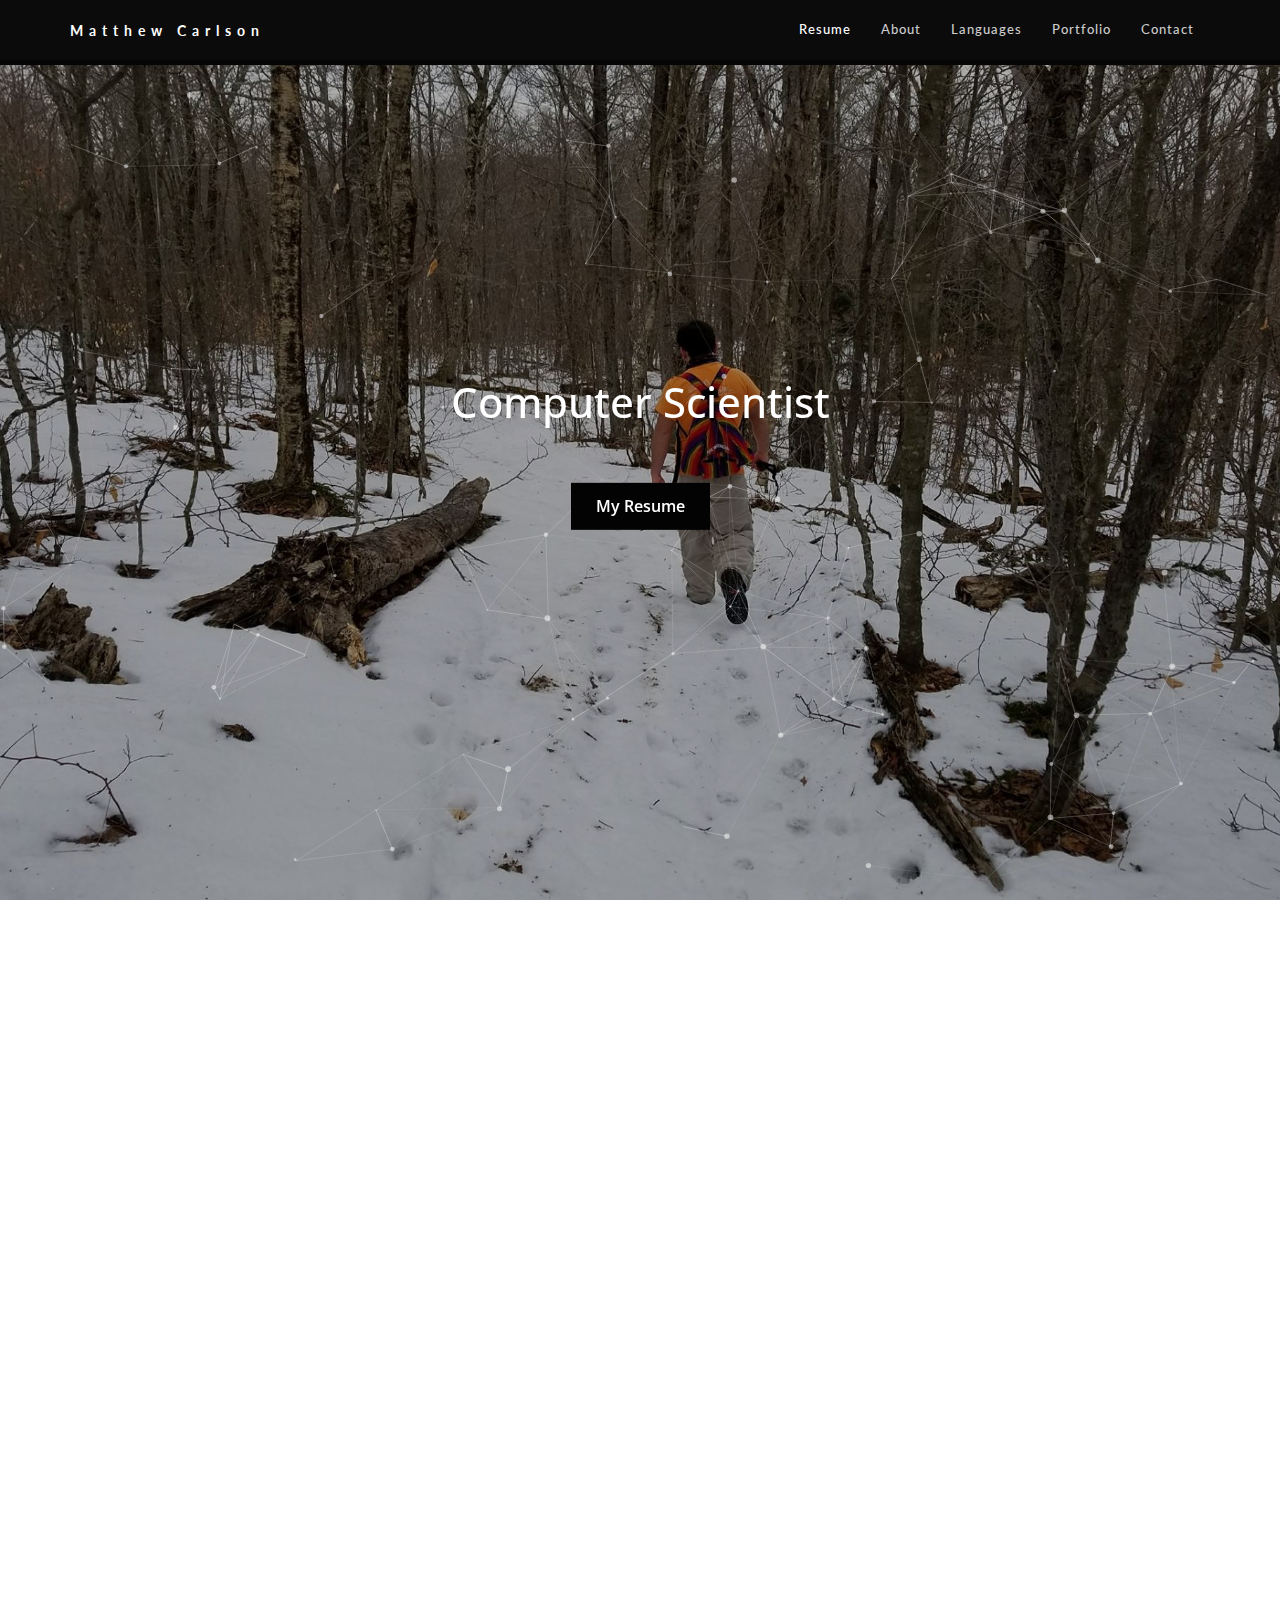
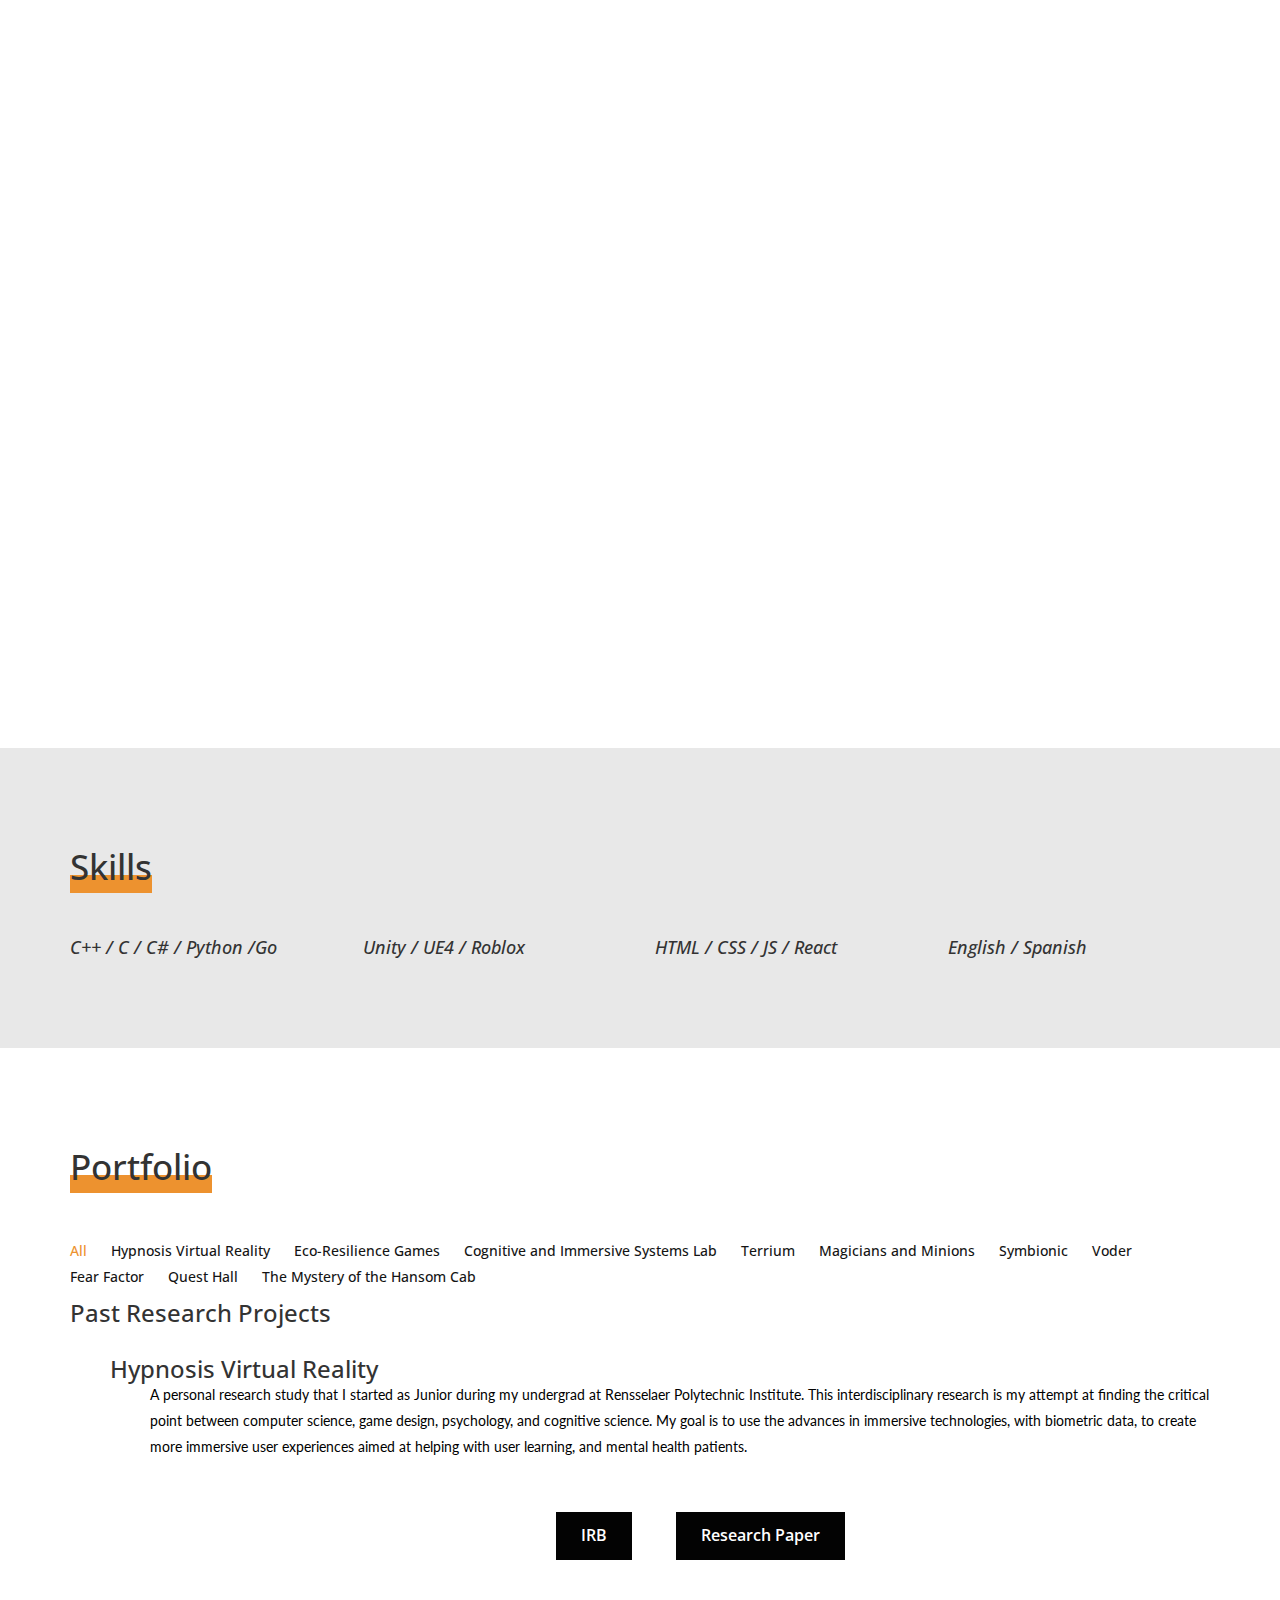
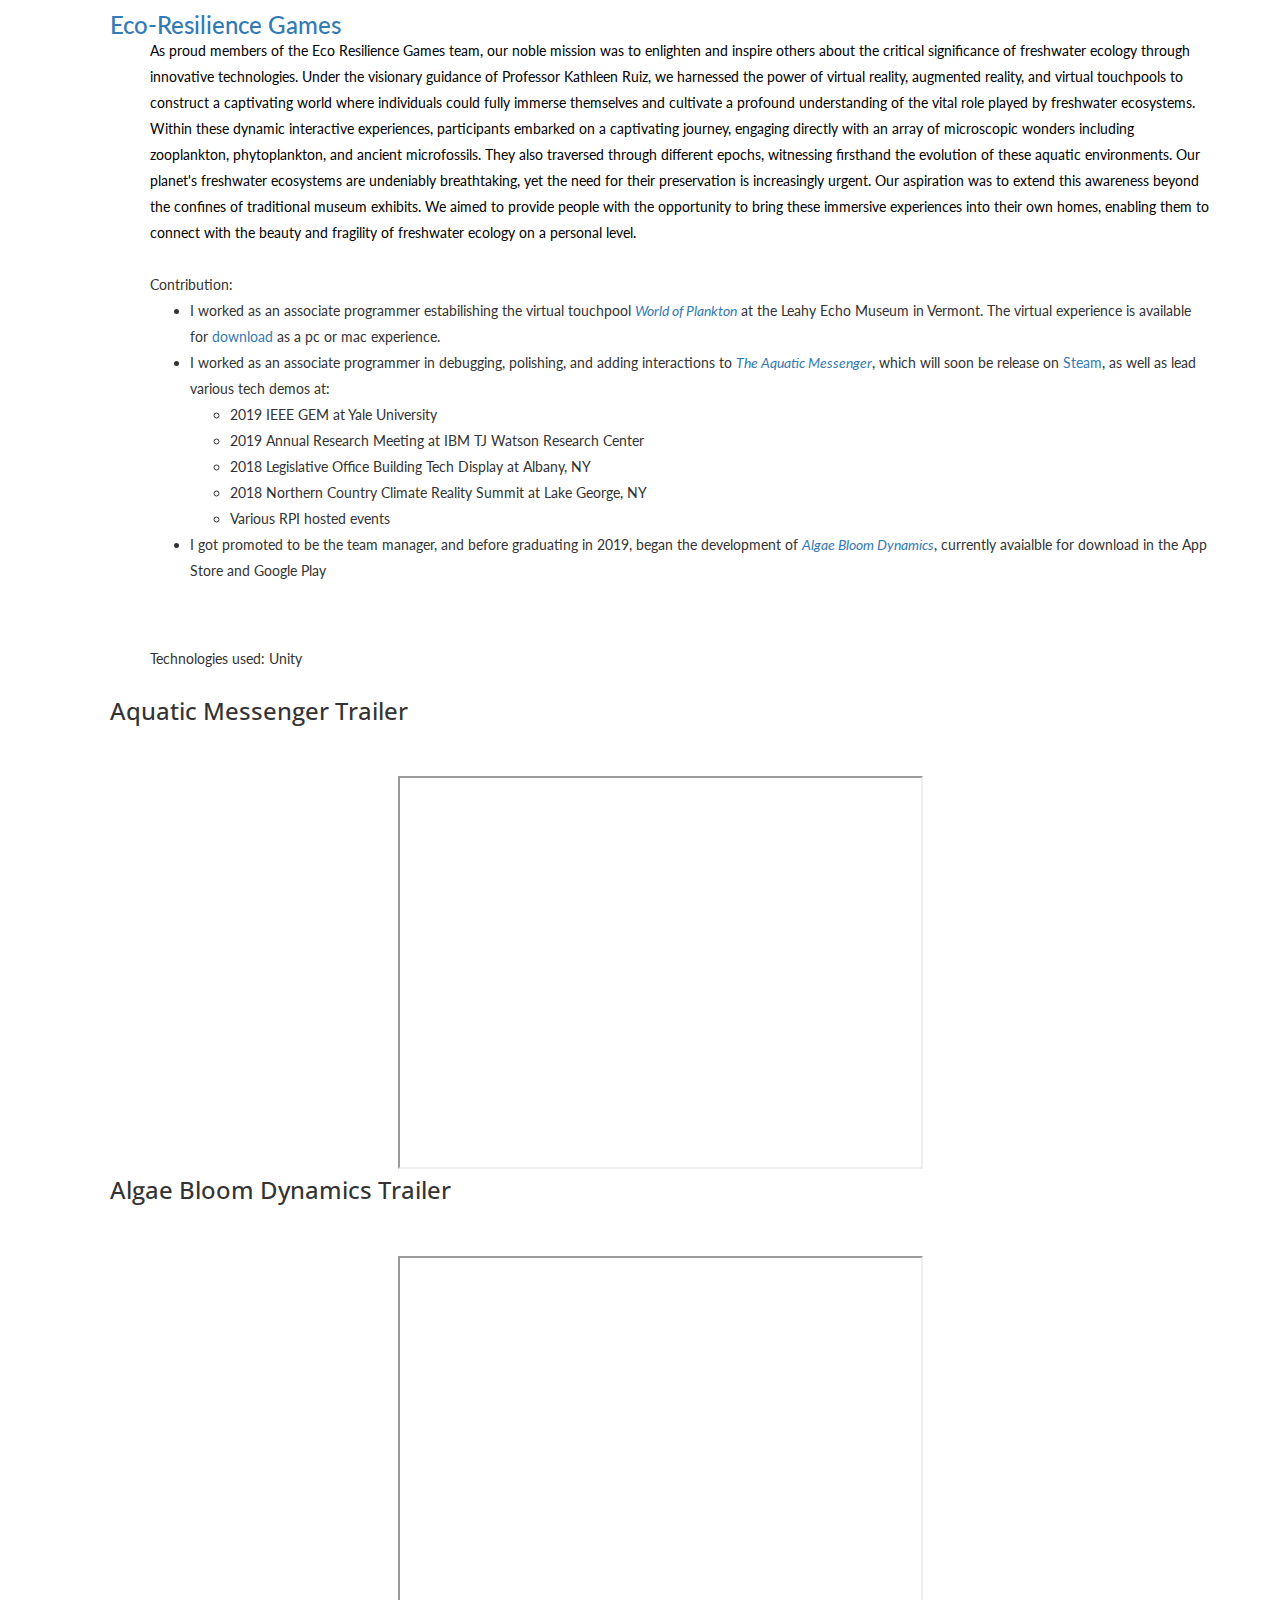
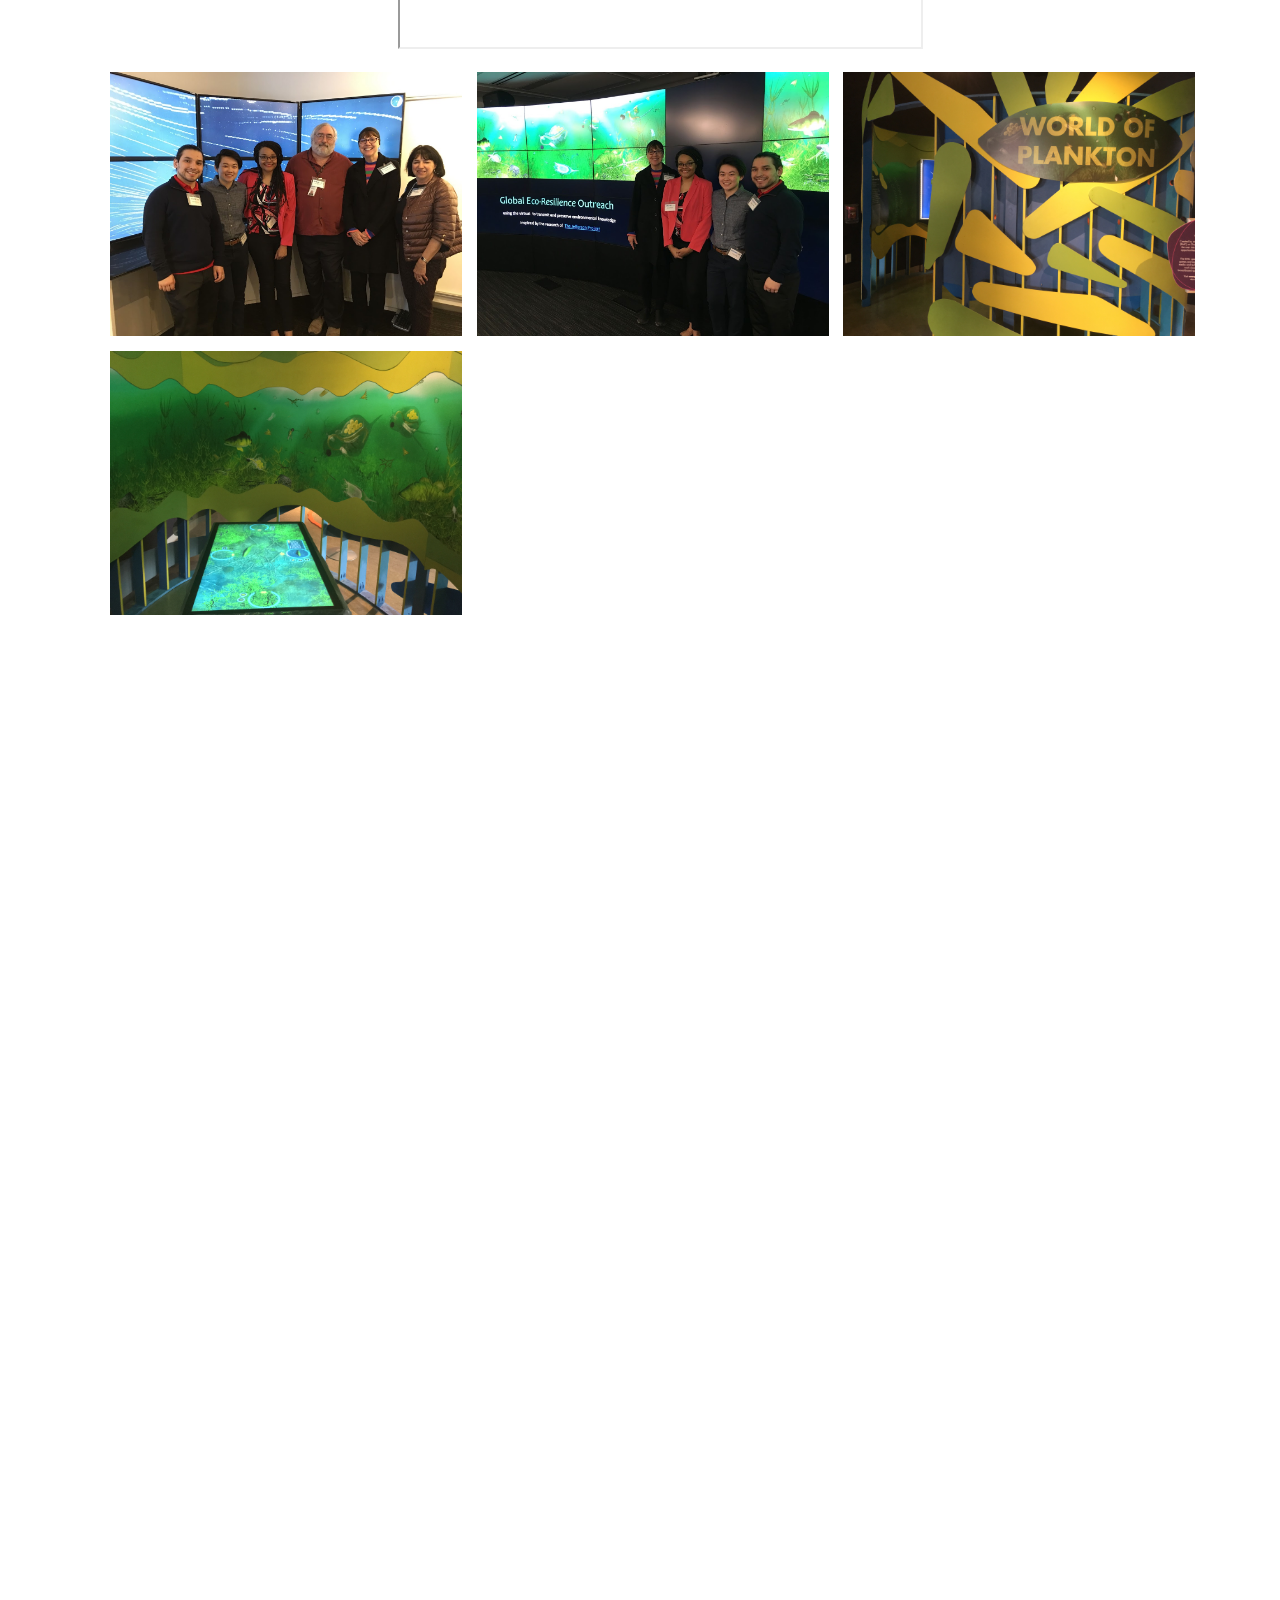
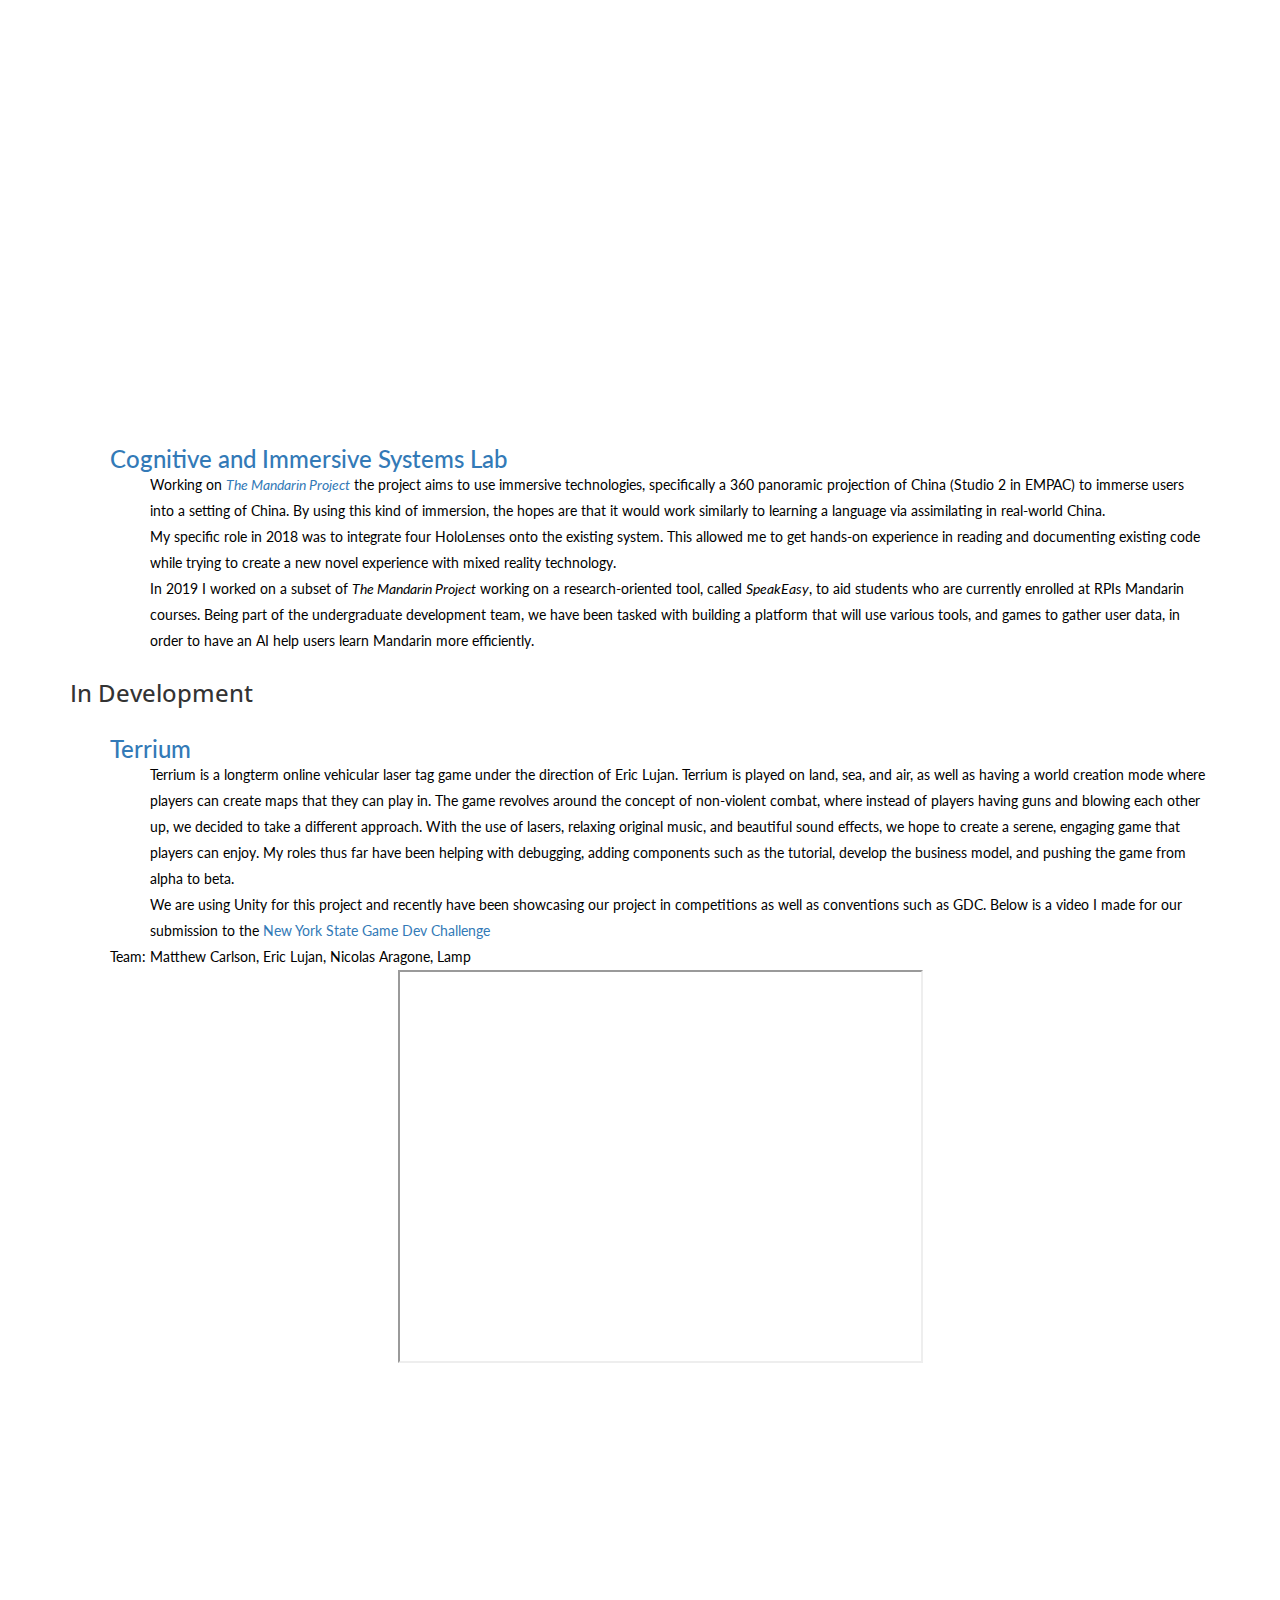
==== commit 9f3ddfc2: "updated picture and dimensions" ====
--- a/index.html
+++ b/index.html
@@ -237,8 +237,8 @@
                         <div class="filter lst-cld" data-filter=".Game2">The Mystery of the Hansom Cab</div>
                     </div>
                      <div id="portfolio-items">
-                         <h3 class="RCGame0 mix">Current Research</h3>
-                        <div class = "RCGame0 mix tab">
+                         <h3 class="RCGame0 RGame0 RGame1 mix">Past Research Project</h3><h3 class ="all mix">s</h3><br>
+                         <div class = "RCGame0 mix tab">
                             <br>
                         <h3>Hypnosis Virtual Reality</h3>
                         <div class = "tab">
@@ -257,7 +257,6 @@
                                         <br>
                     
                     </div>
-                         <h3 class="RGame0 RGame1 mix">Past Research Project</h3><h3 class ="all mix">s</h3><br>
                         <div class="RGame0 mix tab">
                         <h3><a href="https://sites.google.com/view/eco-resilience/home"> Eco-Resilience Games</a></h3>
                          <div class = "tab">
@@ -742,80 +741,6 @@
     </section>
     <!-- END TESTIMONIAL -->
 
-    <!-- CONTACT -->
-    <section id="contact">
-        <div class="container">
-            <div class="row">
-                <div data-aos="fade-up">
-                    <div class="col-md-12">
-                        <h2>Contact</h2>
-
-                        <h4>Send Me a Message, Recommend a Book or Game, or Share Your Thoughts</h4>
-                    </div>
-
-                    <div class="col-md-12 contact-content">
-                        <div class="row">
-                            <div class="col-md-8 col-sm-6 col-xs-12">
-                                <div class="row">
-                                    <form id="ajax-contact" name="contact" method="post" action="assets/php/contact.php">
-                                        <div class="col-md-4 col-xs-12">
-                                            <div class="form-group">
-                                                <input type="text" name="name" id="name" class="form-control" placeholder="Name" required>
-                                                <p class="help-block text-danger"></p>
-                                            </div>
-                                            <div class="form-group">
-                                                <input type="email" name="email" id="email" class="form-control" placeholder="Email" required>
-                                                <p class="help-block text-danger"></p>
-                                            </div>
-                                            <div class="form-group">
-                                                <input type="text" name="subject" id="subject" class="form-control" placeholder="Subject" required>
-                                                <p class="help-block text-danger"></p>
-                                            </div>
-                                        </div>
-
-                                        <div class="col-md-4 col-xs-12">
-                                            <div class="form-group">
-                                                <textarea name="message" id="message" class="form-control" rows="6" placeholder="Message..." required></textarea>
-                                                <p class="help-block text-danger"></p>
-                                            </div>
-                                        </div>
-
-                                        <div class="col-md-8 col-xs-12">
-                                            <button id="submit" type="submit" name="submit" class="btn btn-solid btn-send">Send Message</button>
-
-                                            <div id="form-messages"></div>
-                                        </div>
-                                    </form>
-                                </div>
-                            </div>
-
-                            <div class="col-md-4 col-sm-6 col-xs-12">
-                                <div class="adress-item">
-                                    <i class="fa fa-map-marker fa-2x"></i>
-                                    <p>13220 S 48th Street, Phoenix AZ, 85044</p>
-                                </div>
-                                <div class="adress-item">
-                                    <i class="fa fa-phone fa-2x"></i>
-                                    <p>+1(925)391-8261</p>
-                                </div>
-                                <div class="adress-item">
-                                    <i class="fa fa-envelope fa-2x"></i>
-                                    <p>matthewdcarlson.programmer@gmail.com</p>
-                                </div>
-
-                                <div class="m-bottom"></div>
-
-                            </div>
-
-                            </div>
-                        </div>
-                    </div>
-                </div>
-            </div>
-        </div>
-    </section>
-    <!-- END CONTACT -->
-
     <!-- FOOTER -->
     <footer id="footer">
         <div class="container">
--- a/assets/css/style.css
+++ b/assets/css/style.css
@@ -444,8 +444,8 @@
 }
 
 .about-content img {
-	width: 400px;
-	height: 266px;
+	width: 320px;
+	height: 400px;
 	border: 2px solid #000;
 	margin: 0 auto;
 }
--- a/assets/css/style-responsives.css
+++ b/assets/css/style-responsives.css
@@ -175,7 +175,7 @@
     /* ABOUT */
     .about-content img {
         width: 330px;
-        height: 219px;
+        height: 400px;
     }
     .about-content p {
         width: 23em;
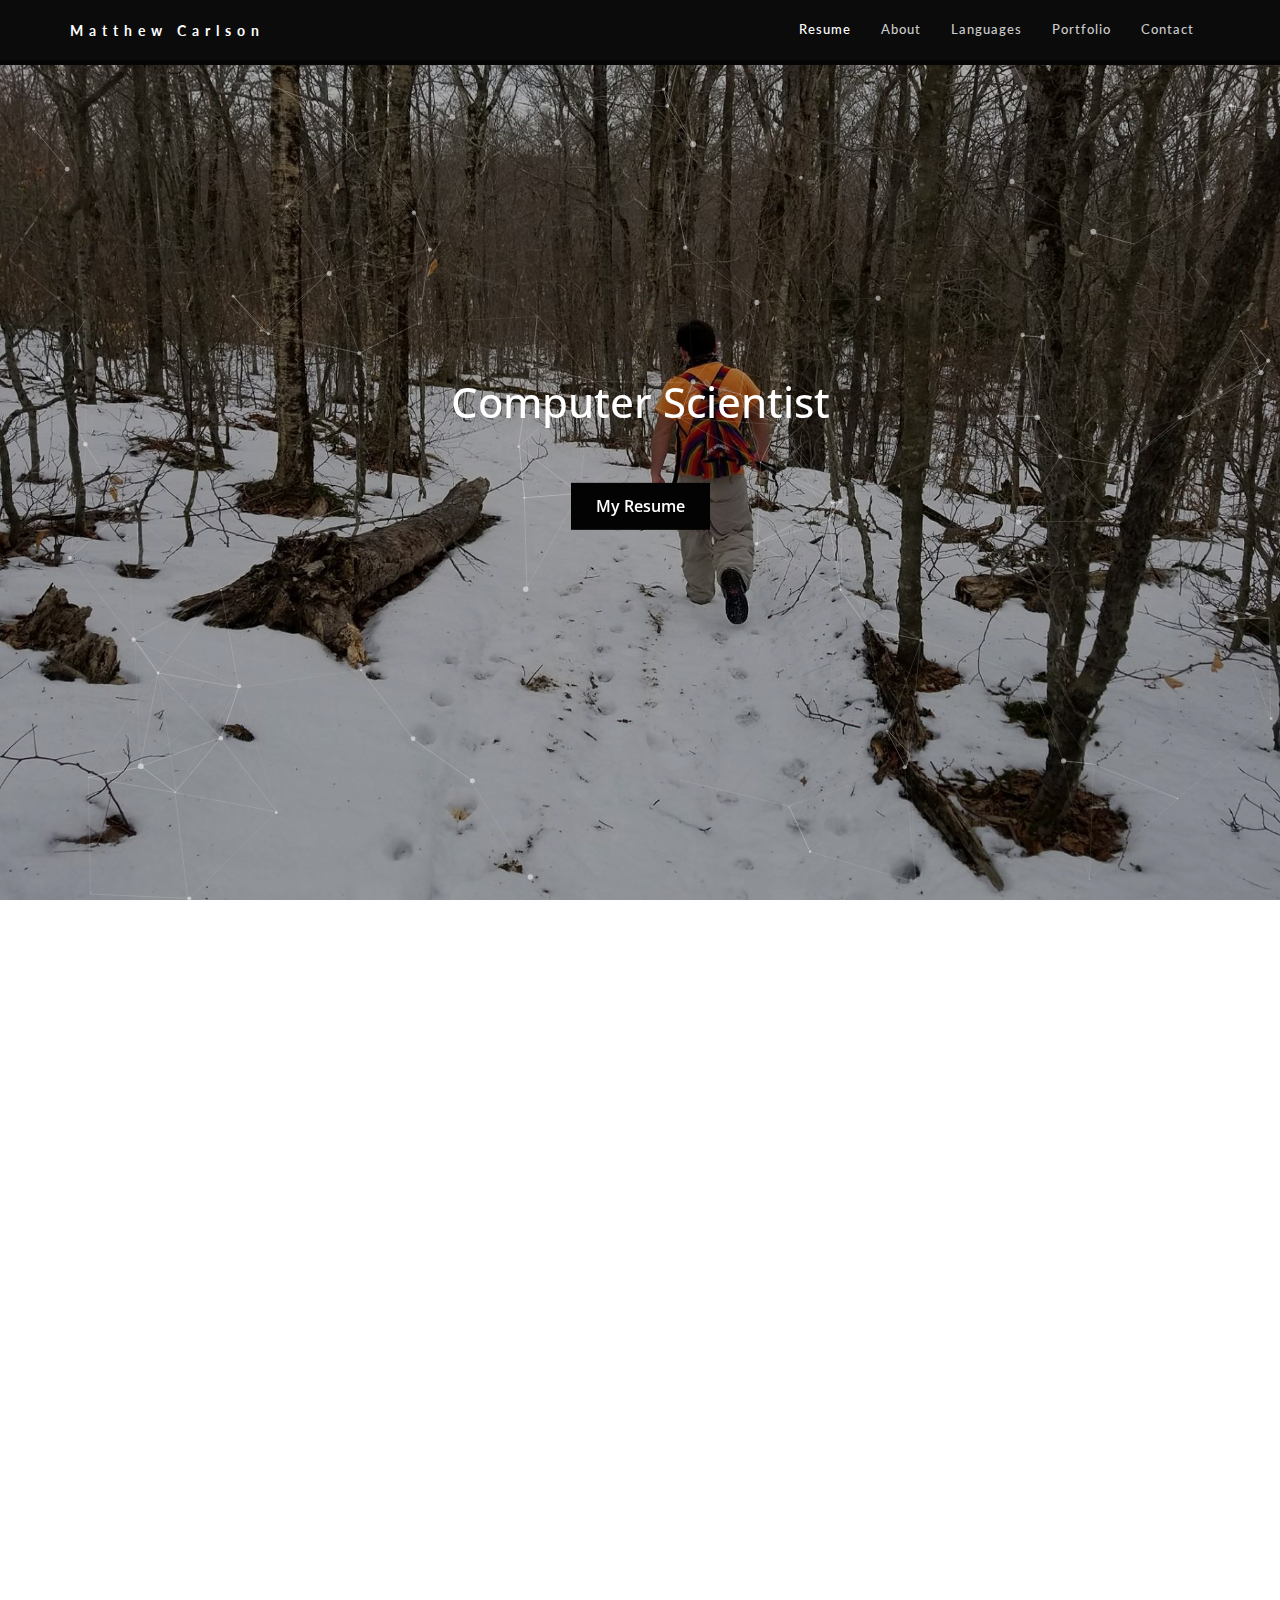
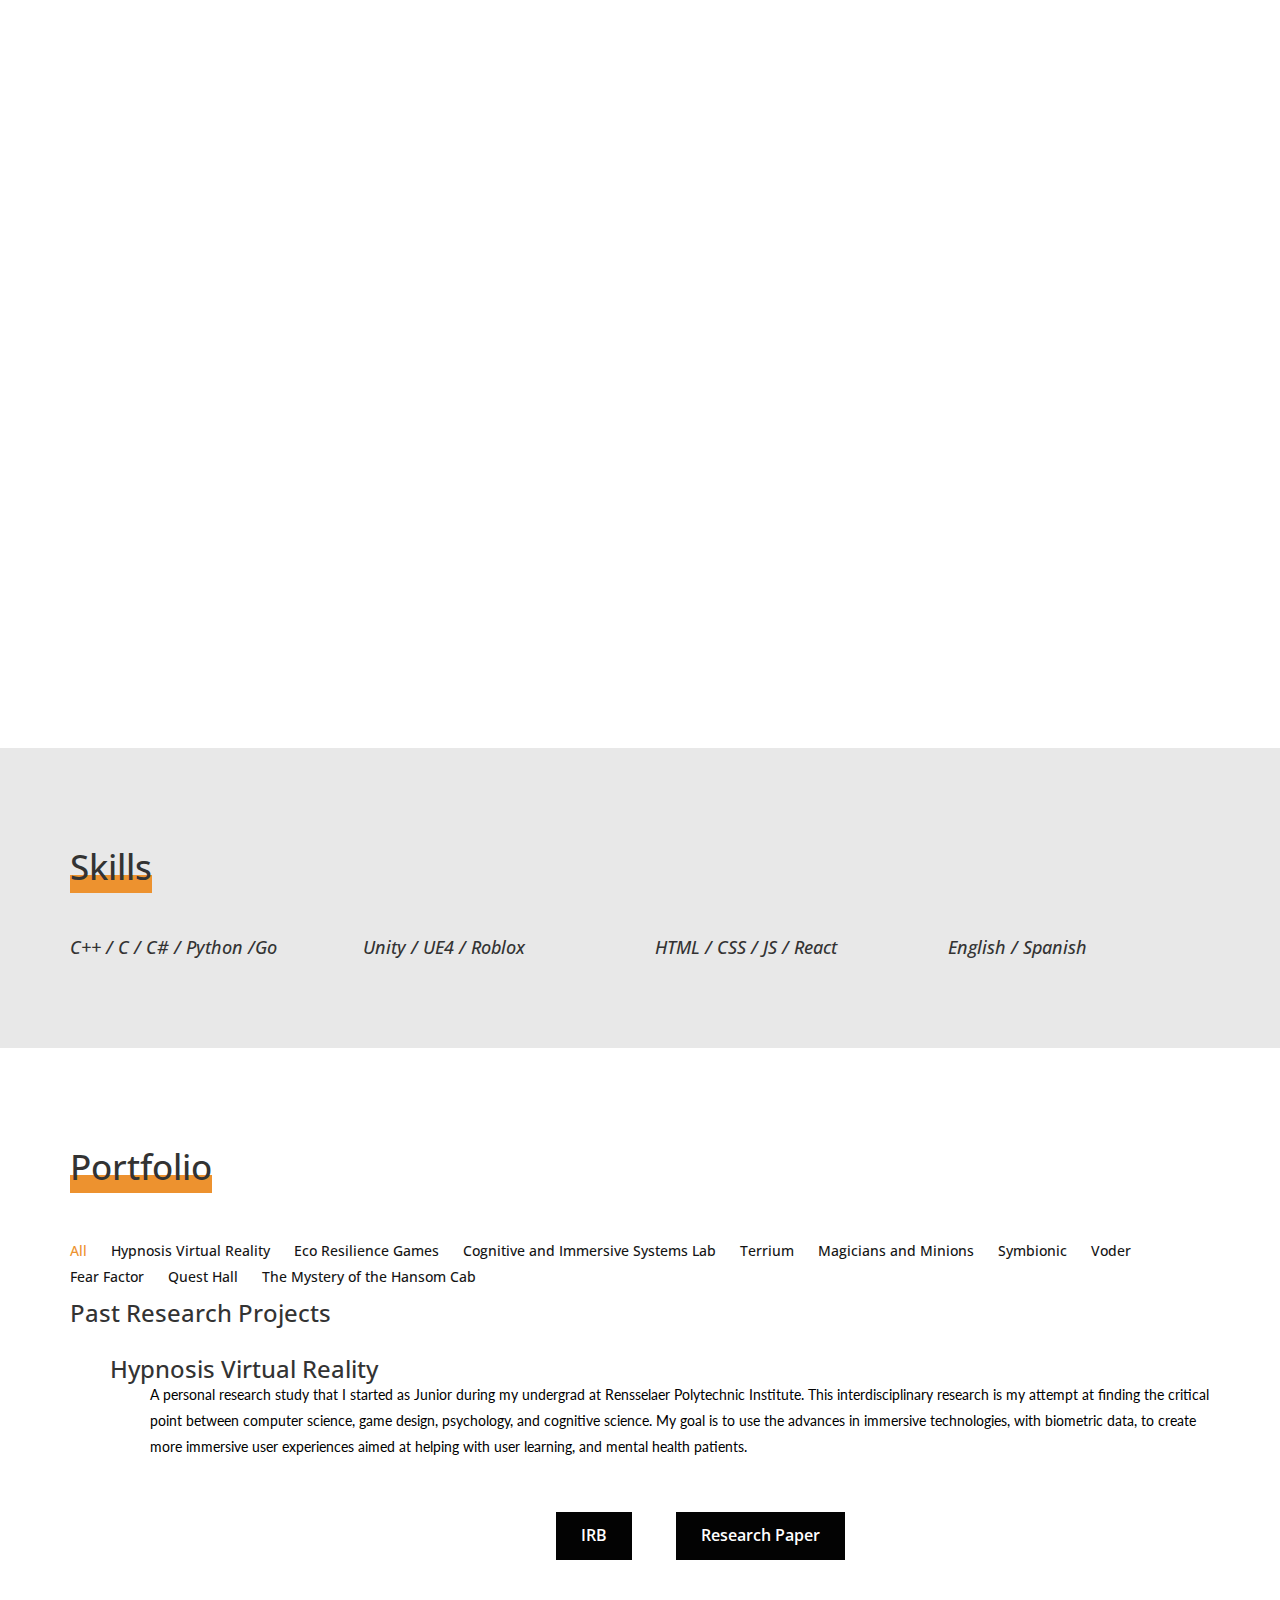
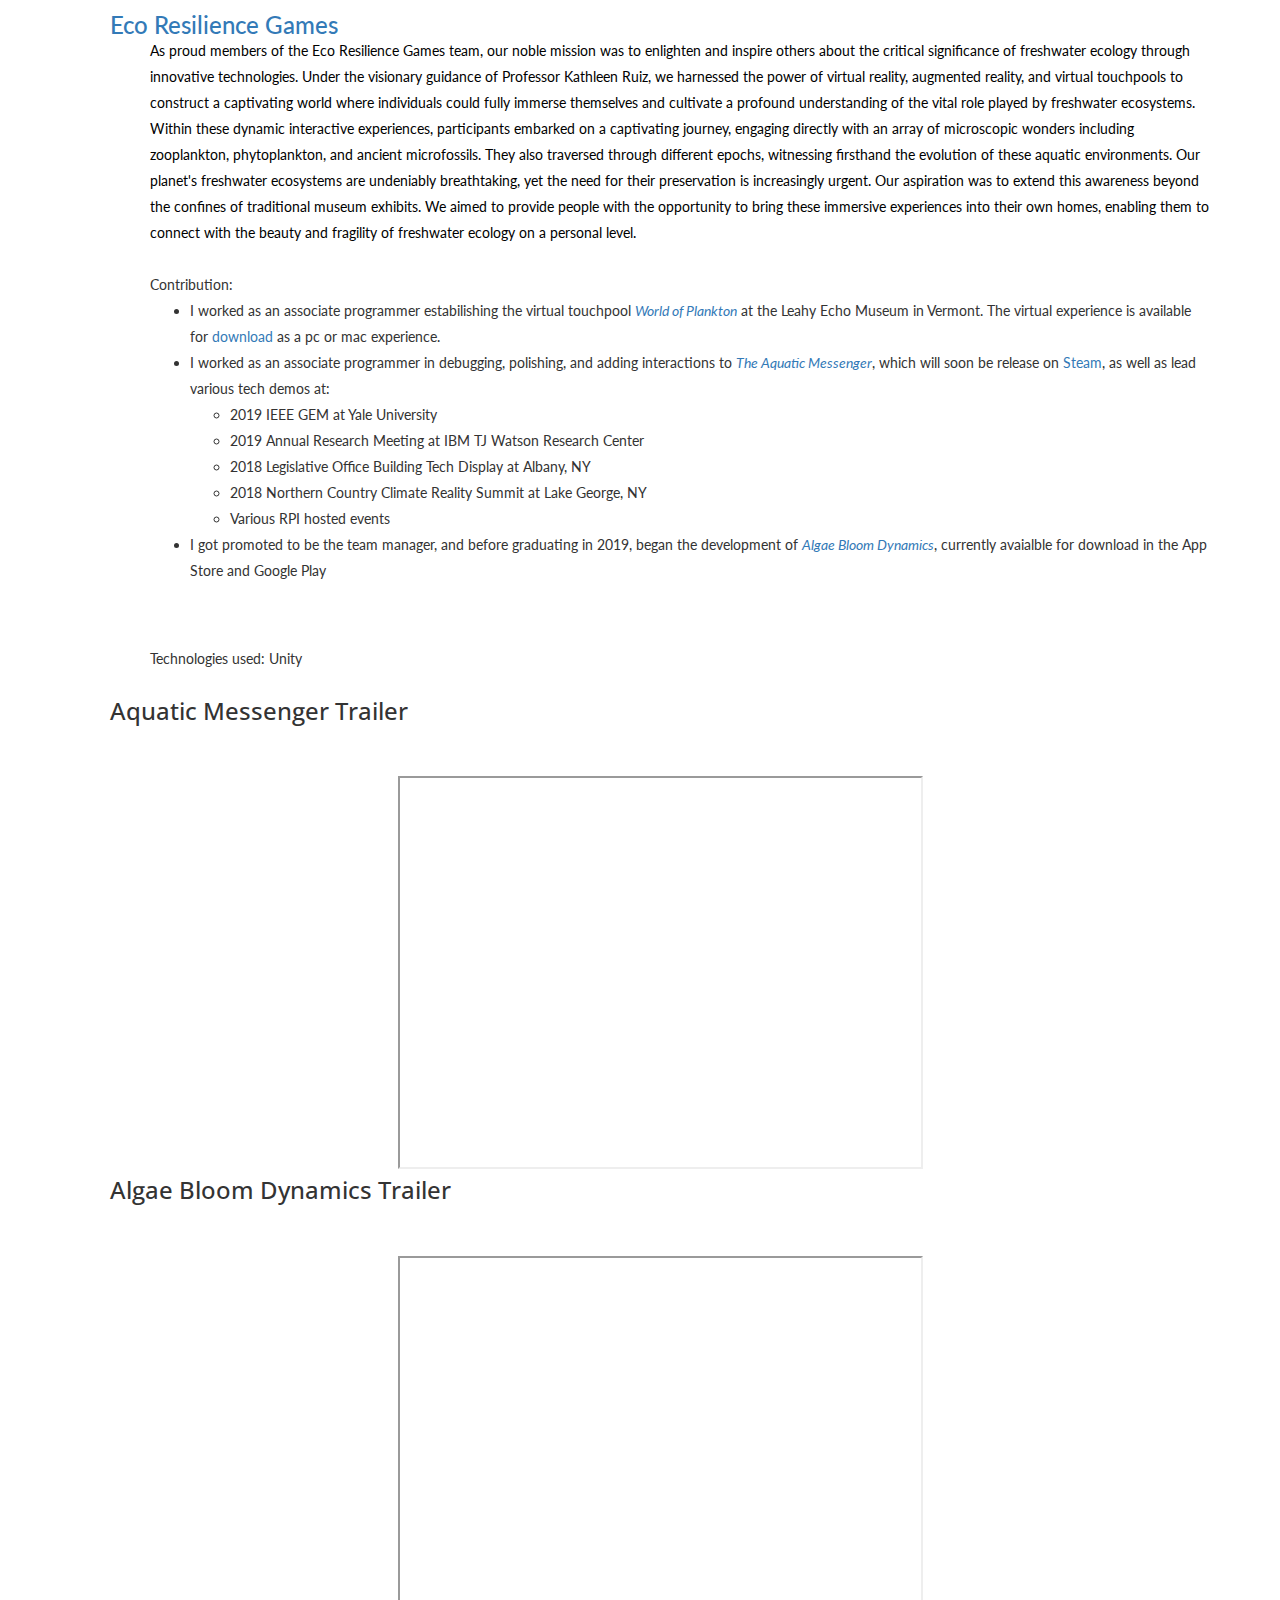
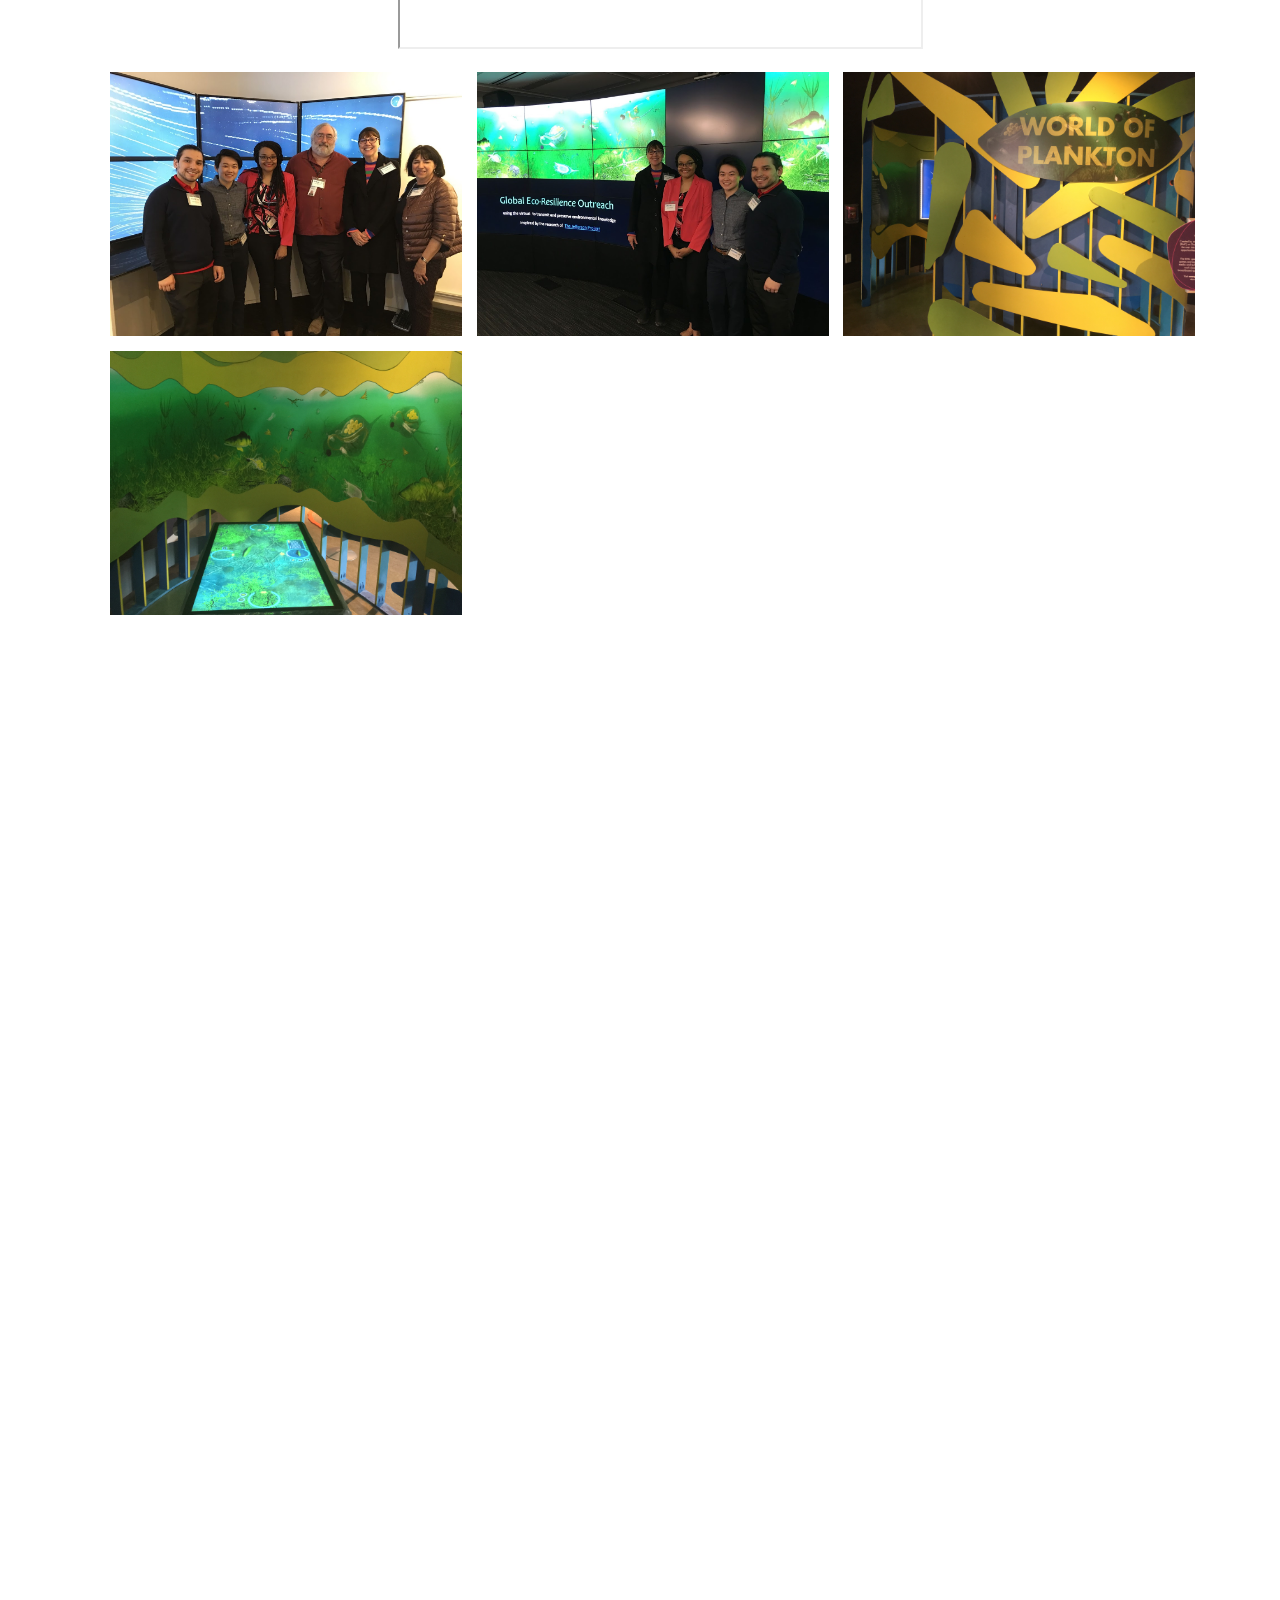
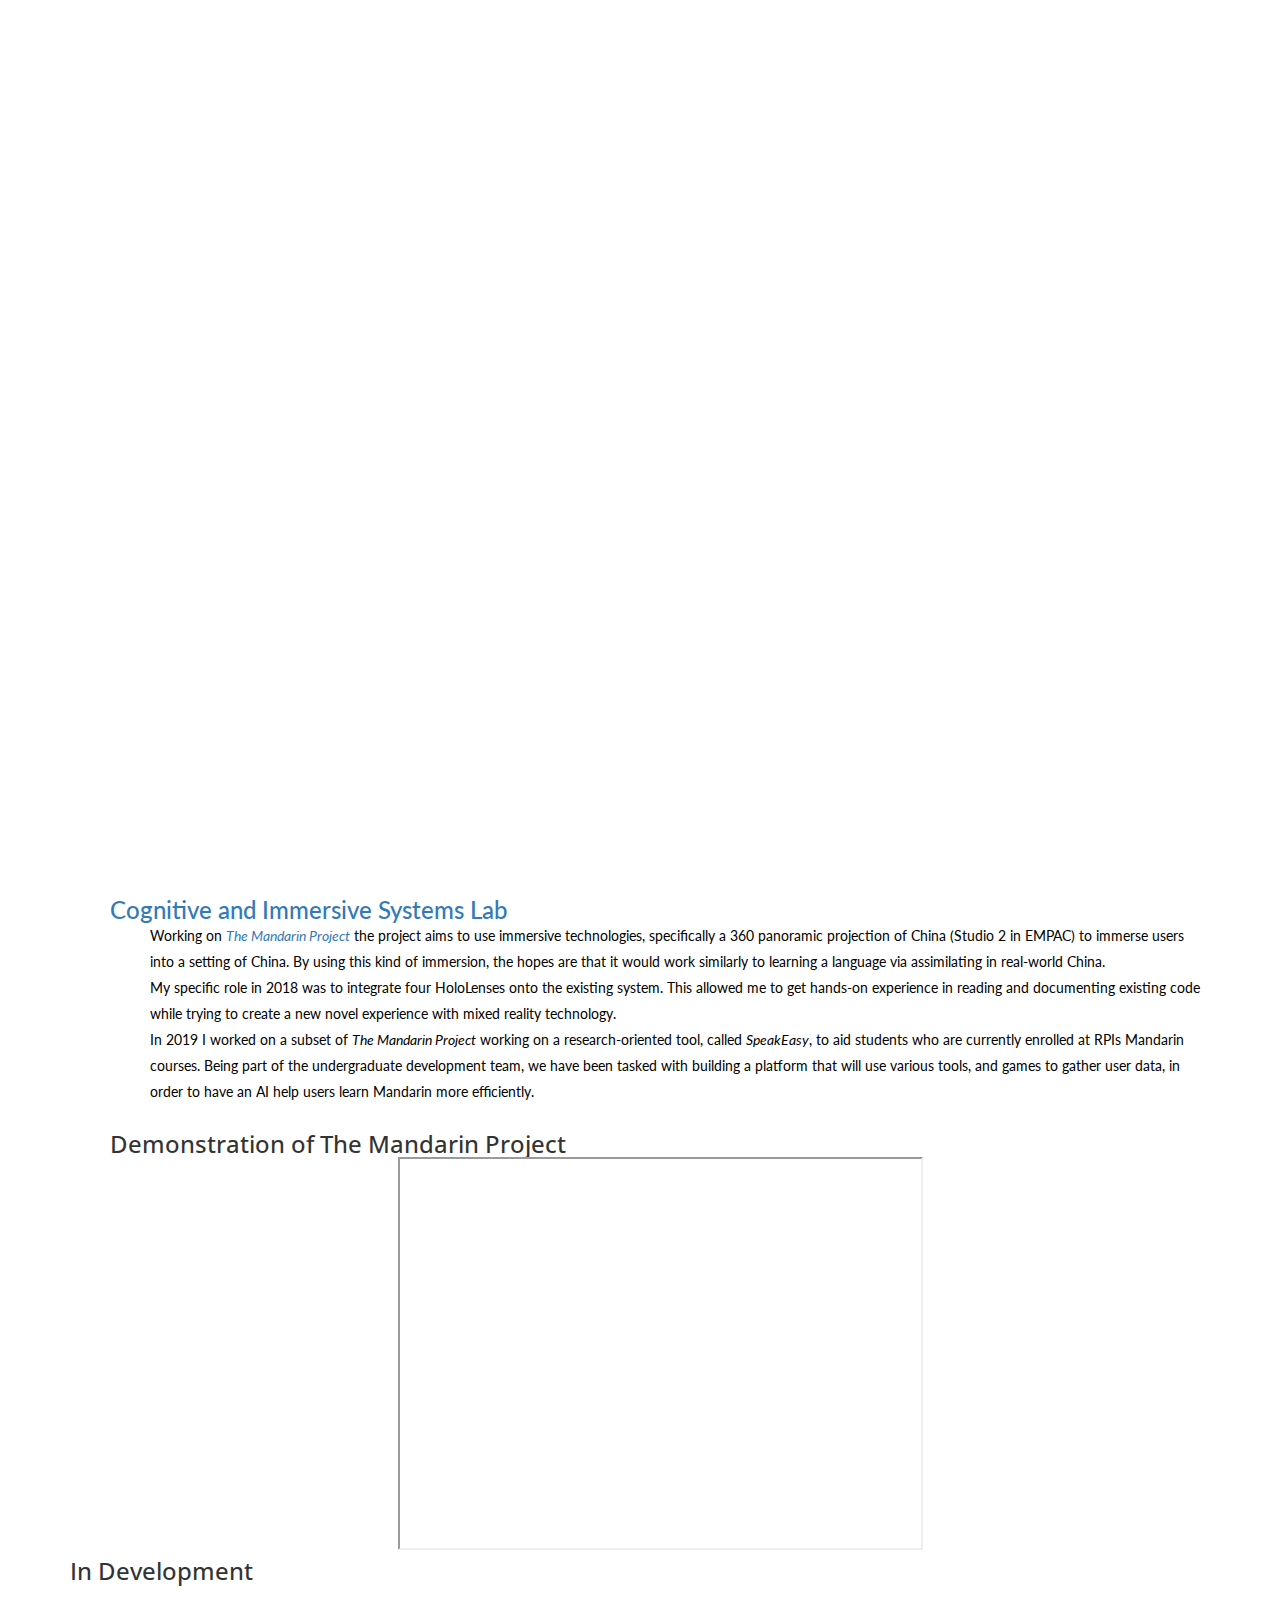
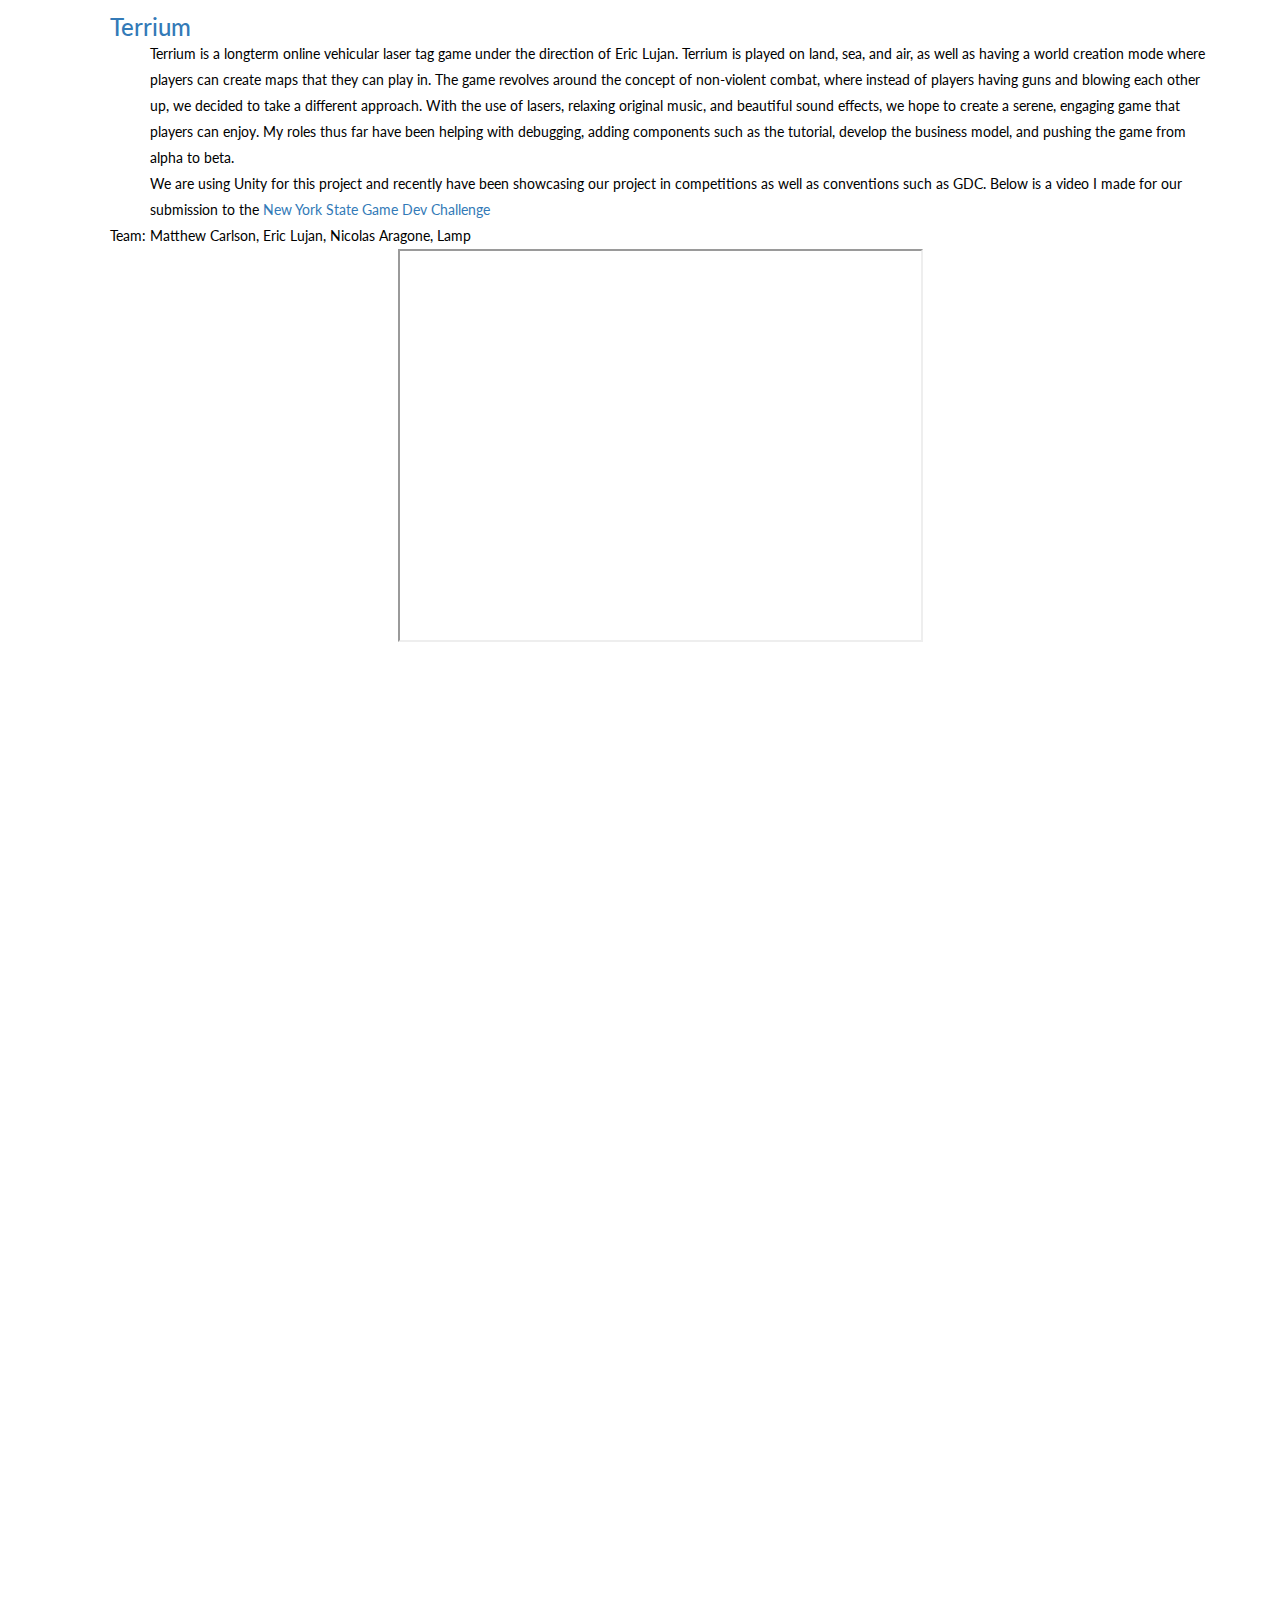
==== commit e288759f: "Added video for CISL" ====
--- a/index.html
+++ b/index.html
@@ -226,7 +226,7 @@
                     <div class="filter-menu">
                         <div class="filter active" data-filter="all">All</div>
                         <div class="filter" data-filter=".RCGame0">Hypnosis Virtual Reality</div>
-                        <div class="filter" data-filter=".RGame0">Eco-Resilience Games</div>
+                        <div class="filter" data-filter=".RGame0">Eco Resilience Games</div>
                         <div class="filter" data-filter=".RGame1">Cognitive and Immersive Systems Lab</div>
                         <div class="filter" data-filter=".CGame1">Terrium</div>
                         <div class="filter" data-filter=".CGame3">Magicians and Minions</div>
@@ -258,7 +258,7 @@
                     
                     </div>
                         <div class="RGame0 mix tab">
-                        <h3><a href="https://sites.google.com/view/eco-resilience/home"> Eco-Resilience Games</a></h3>
+                        <h3><a href="https://sites.google.com/view/eco-resilience/home"> Eco Resilience Games</a></h3>
                          <div class = "tab">
                             <p>As proud members of the Eco Resilience Games team, our noble mission was to enlighten and inspire others about the critical significance of freshwater ecology through innovative technologies. Under the visionary guidance of Professor Kathleen Ruiz, we harnessed the power of virtual reality, augmented reality, and virtual touchpools to construct a captivating world where individuals could fully immerse themselves and cultivate a profound understanding of the vital role played by freshwater ecosystems. Within these dynamic interactive experiences, participants embarked on a captivating journey, engaging directly with an array of microscopic wonders including zooplankton, phytoplankton, and ancient microfossils. They also traversed through different epochs, witnessing firsthand the evolution of these aquatic environments. Our planet's freshwater ecosystems are undeniably breathtaking, yet the need for their preservation is increasingly urgent. Our aspiration was to extend this awareness beyond the confines of traditional museum exhibits. We aimed to provide people with the opportunity to bring these immersive experiences into their own homes, enabling them to connect with the beauty and fragility of freshwater ecology on a personal level.</p>
                                         <br> </br>
@@ -362,6 +362,14 @@
                                         <br>
                         </div>
                                         <br>
+                    <h3>Demonstration of The Mandarin Project</h3>
+                        <center>                    
+                                <div>
+                                    <iframe title="Mandarin Project Demo"  width="525" height="393"
+                                        src="https://www.youtube.com/embed/7EuSTu1iR2A?si=r_jTeLZJ3QzWtE6A">
+                                    </iframe>
+                                </div>
+                        </center>
 
                     
                     </div>
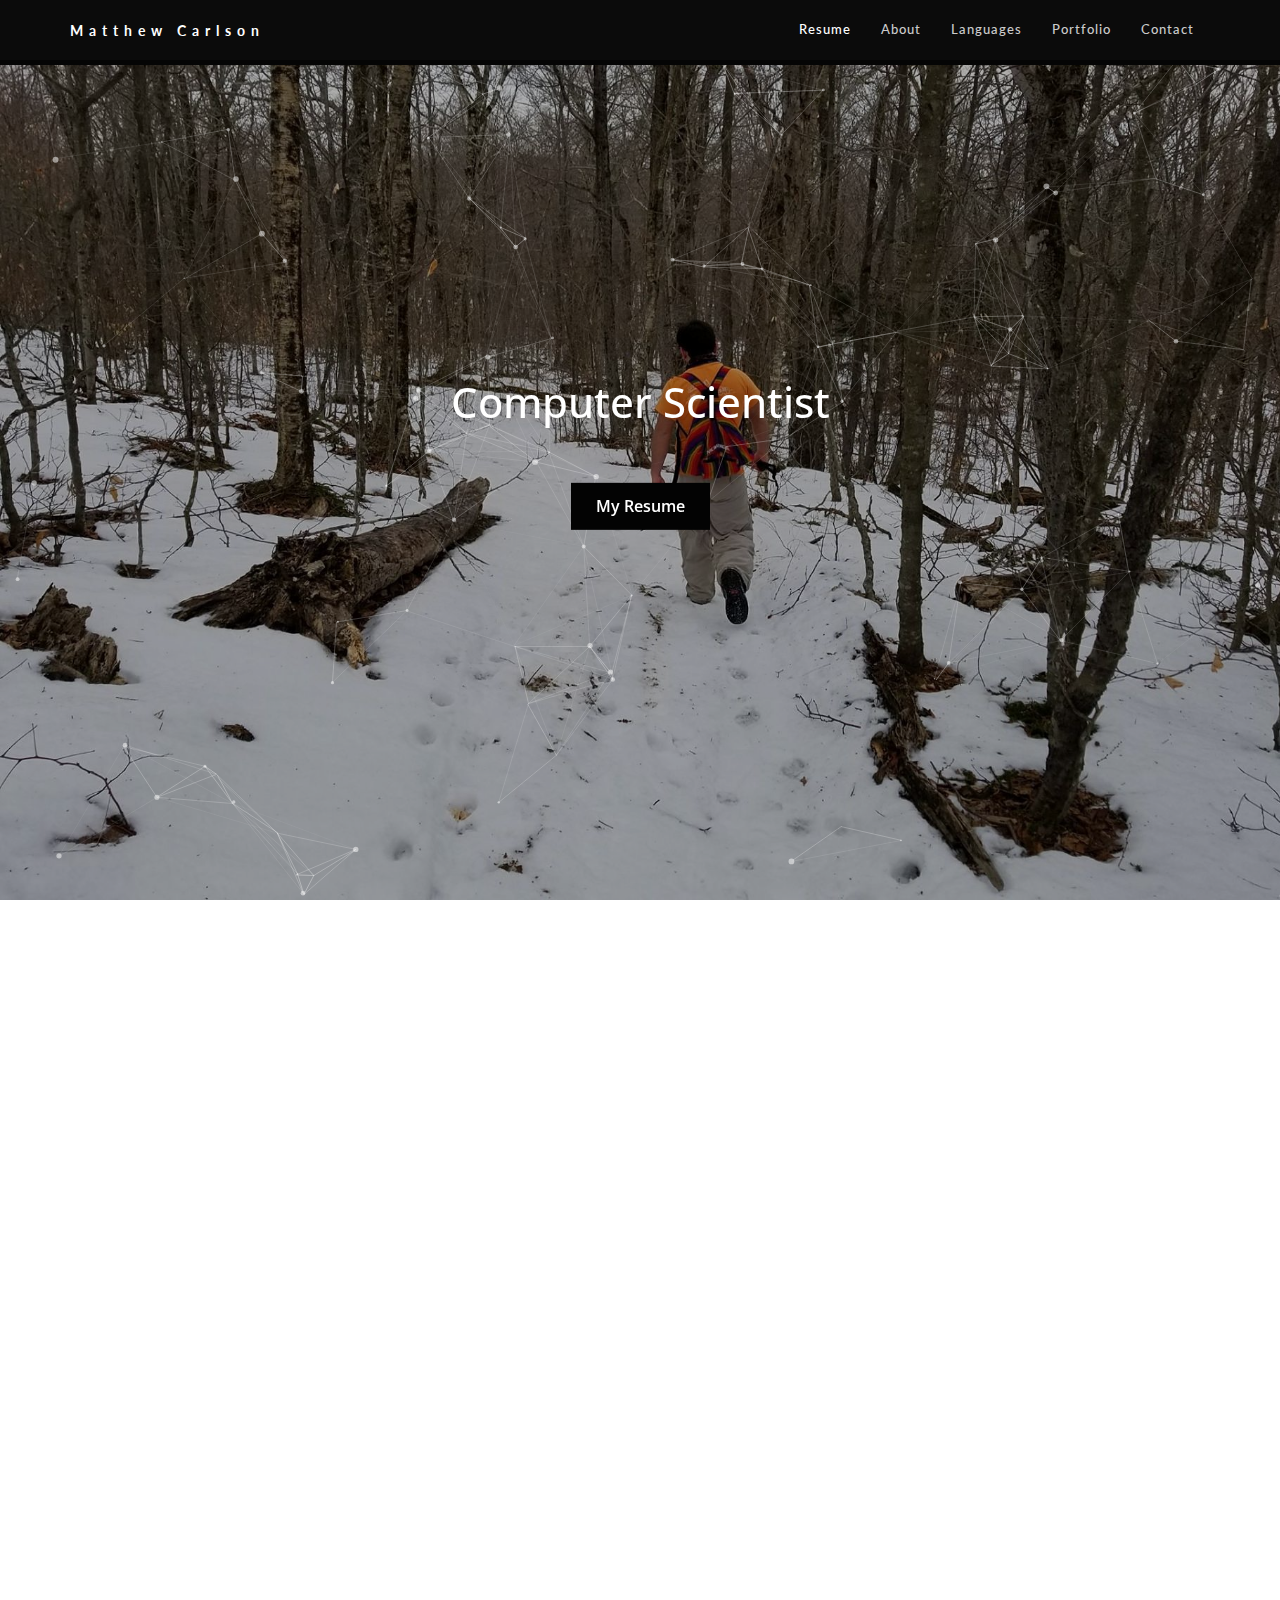
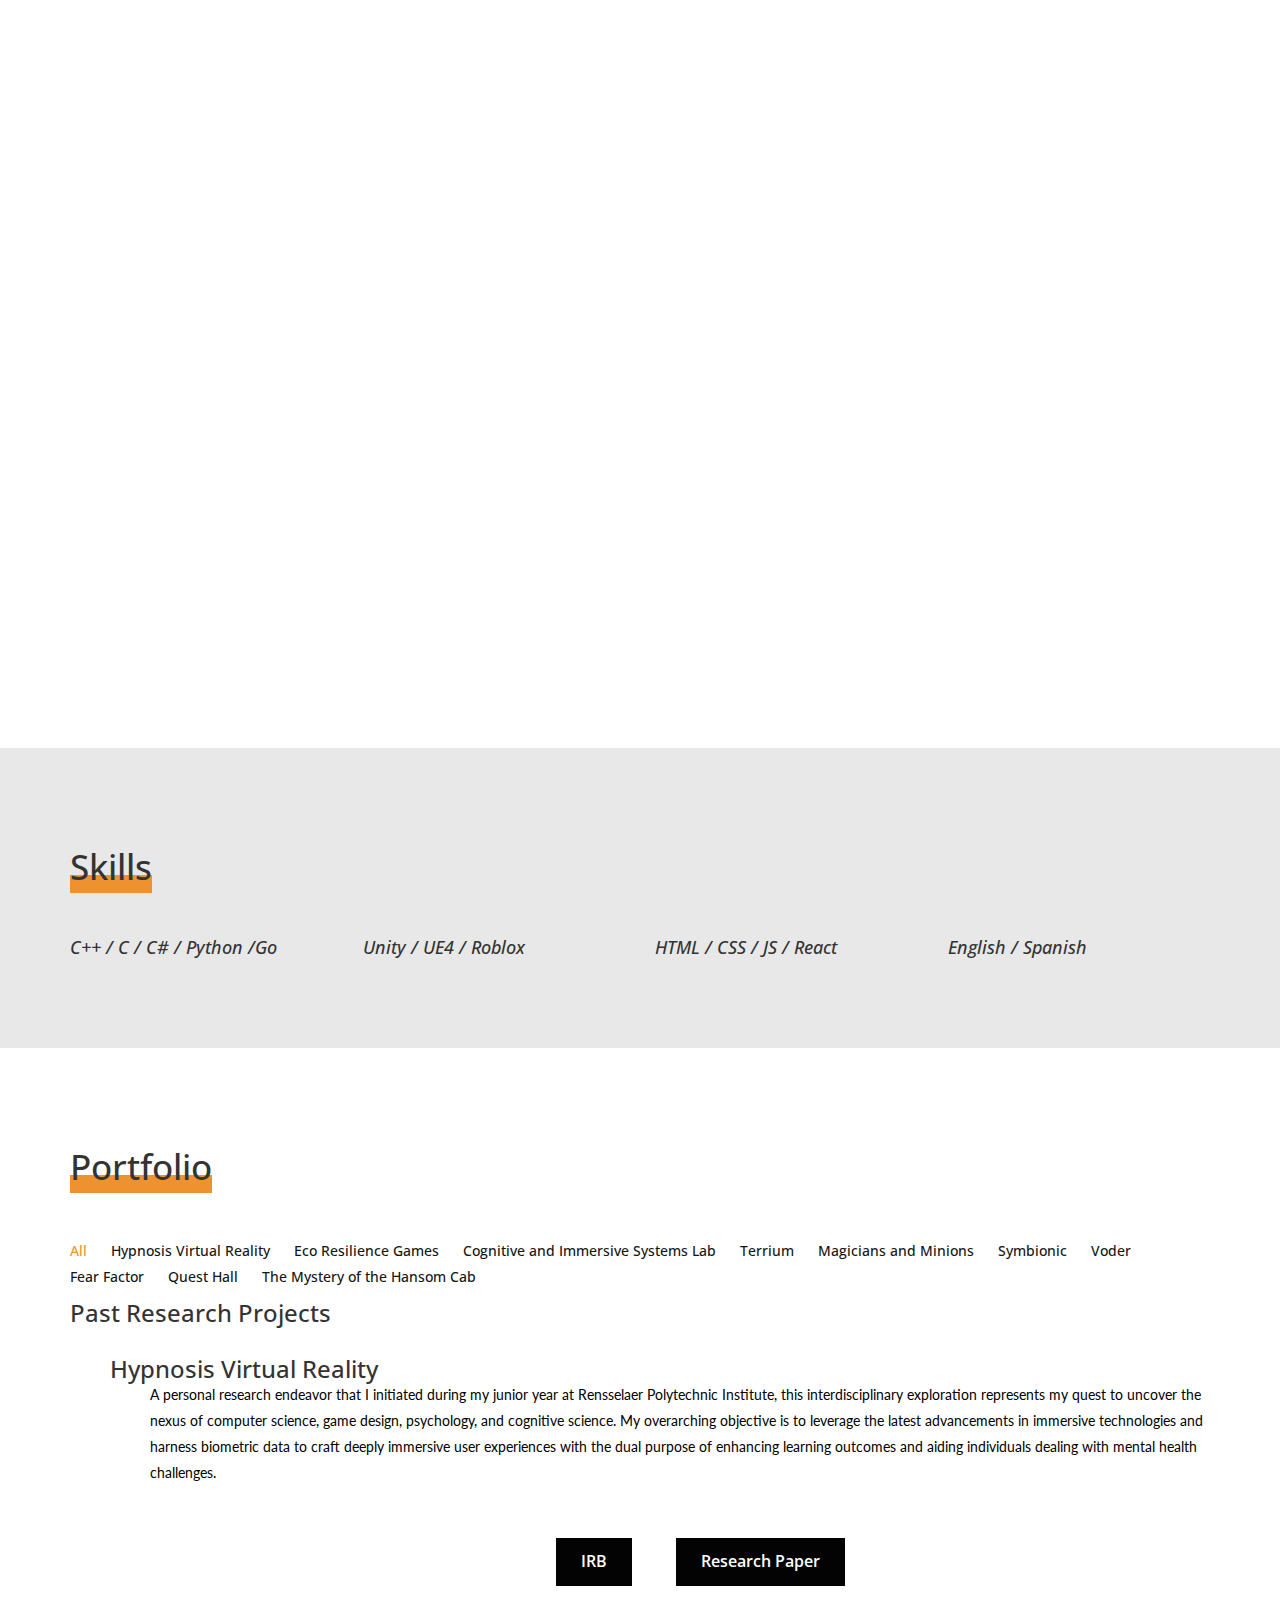
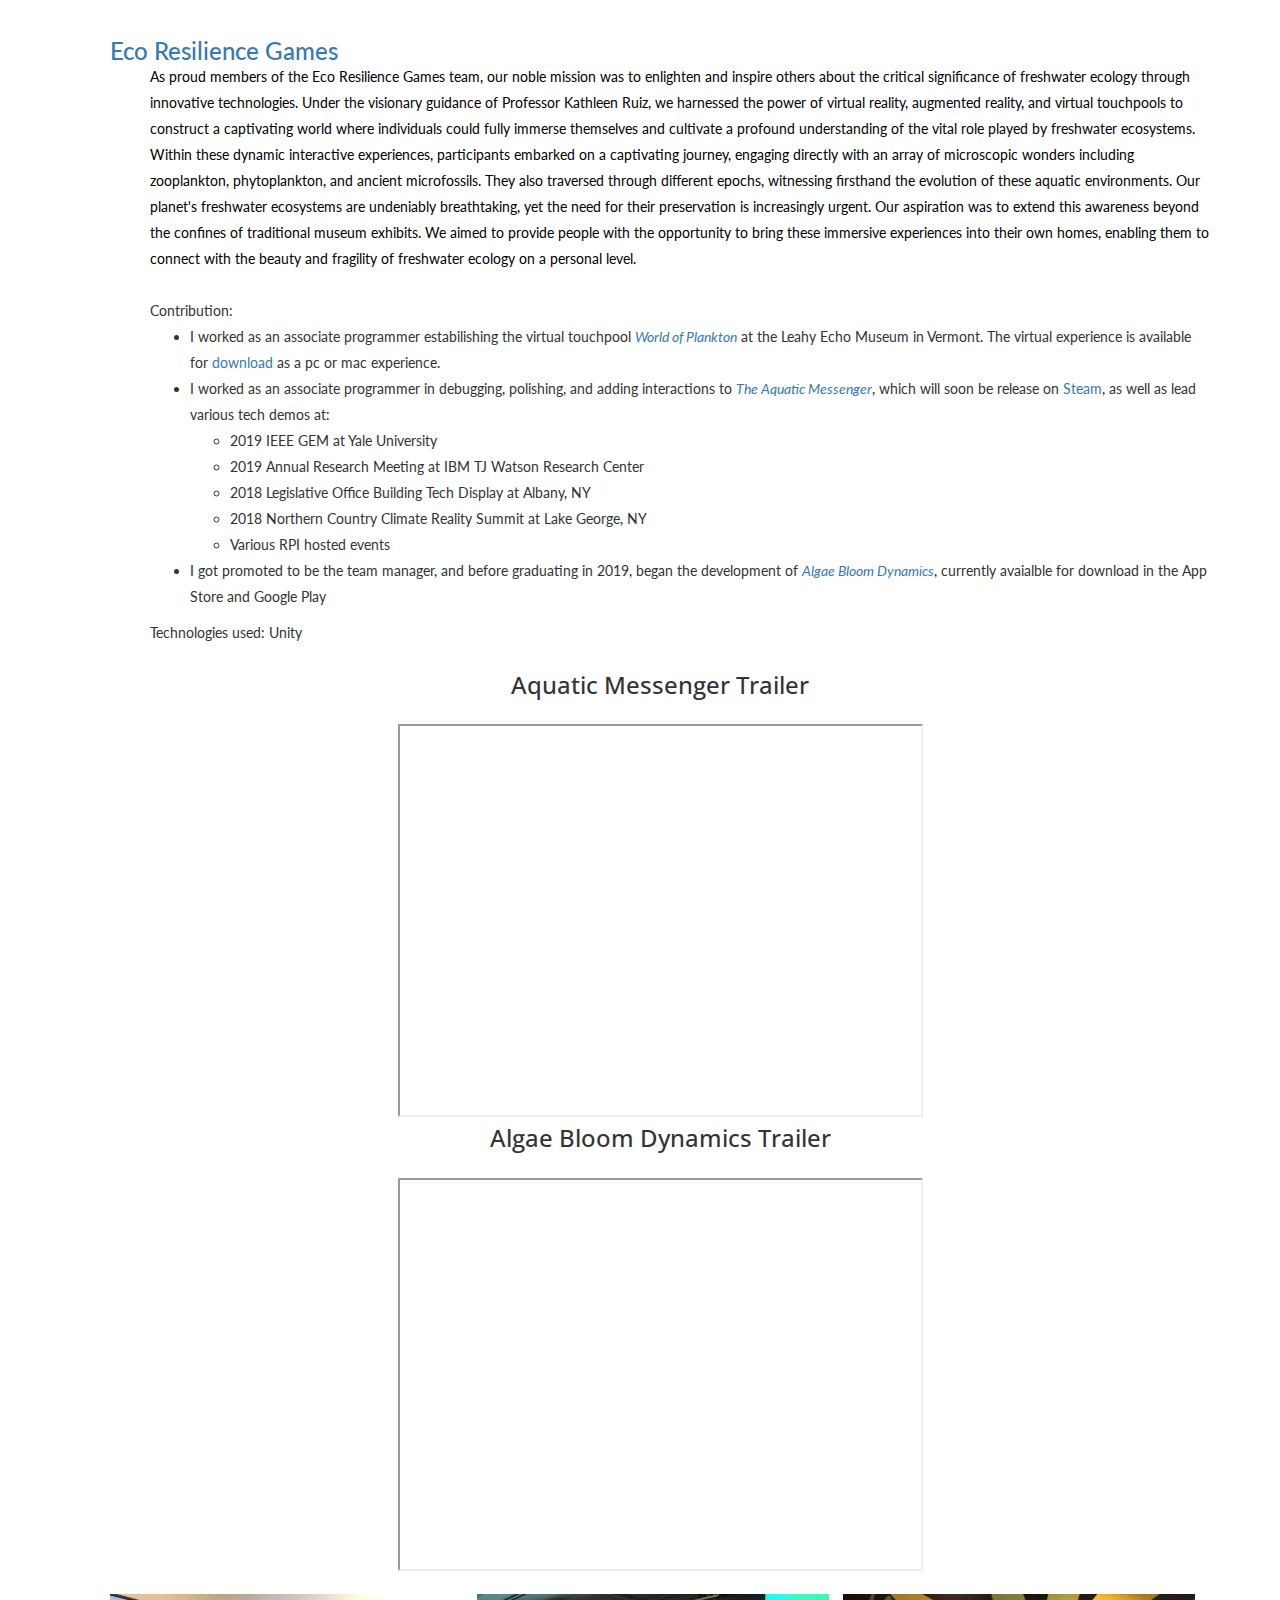
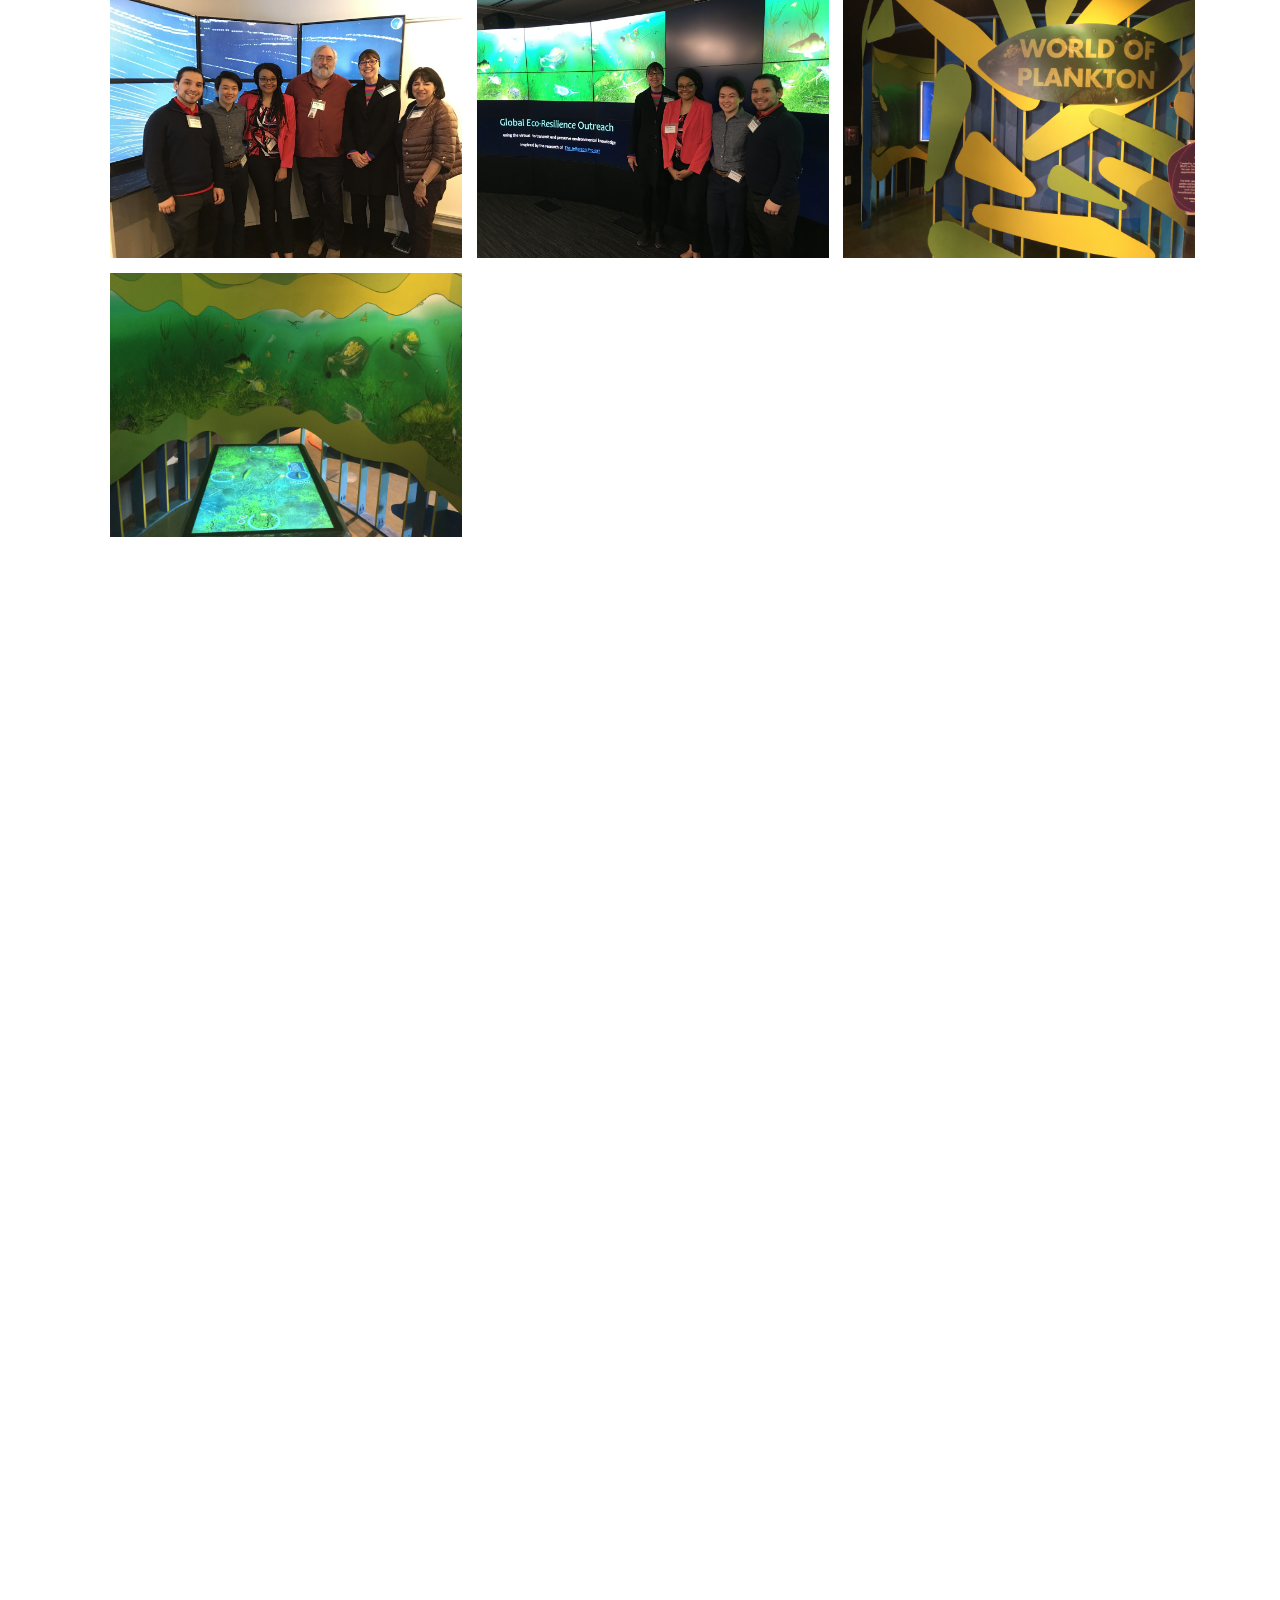
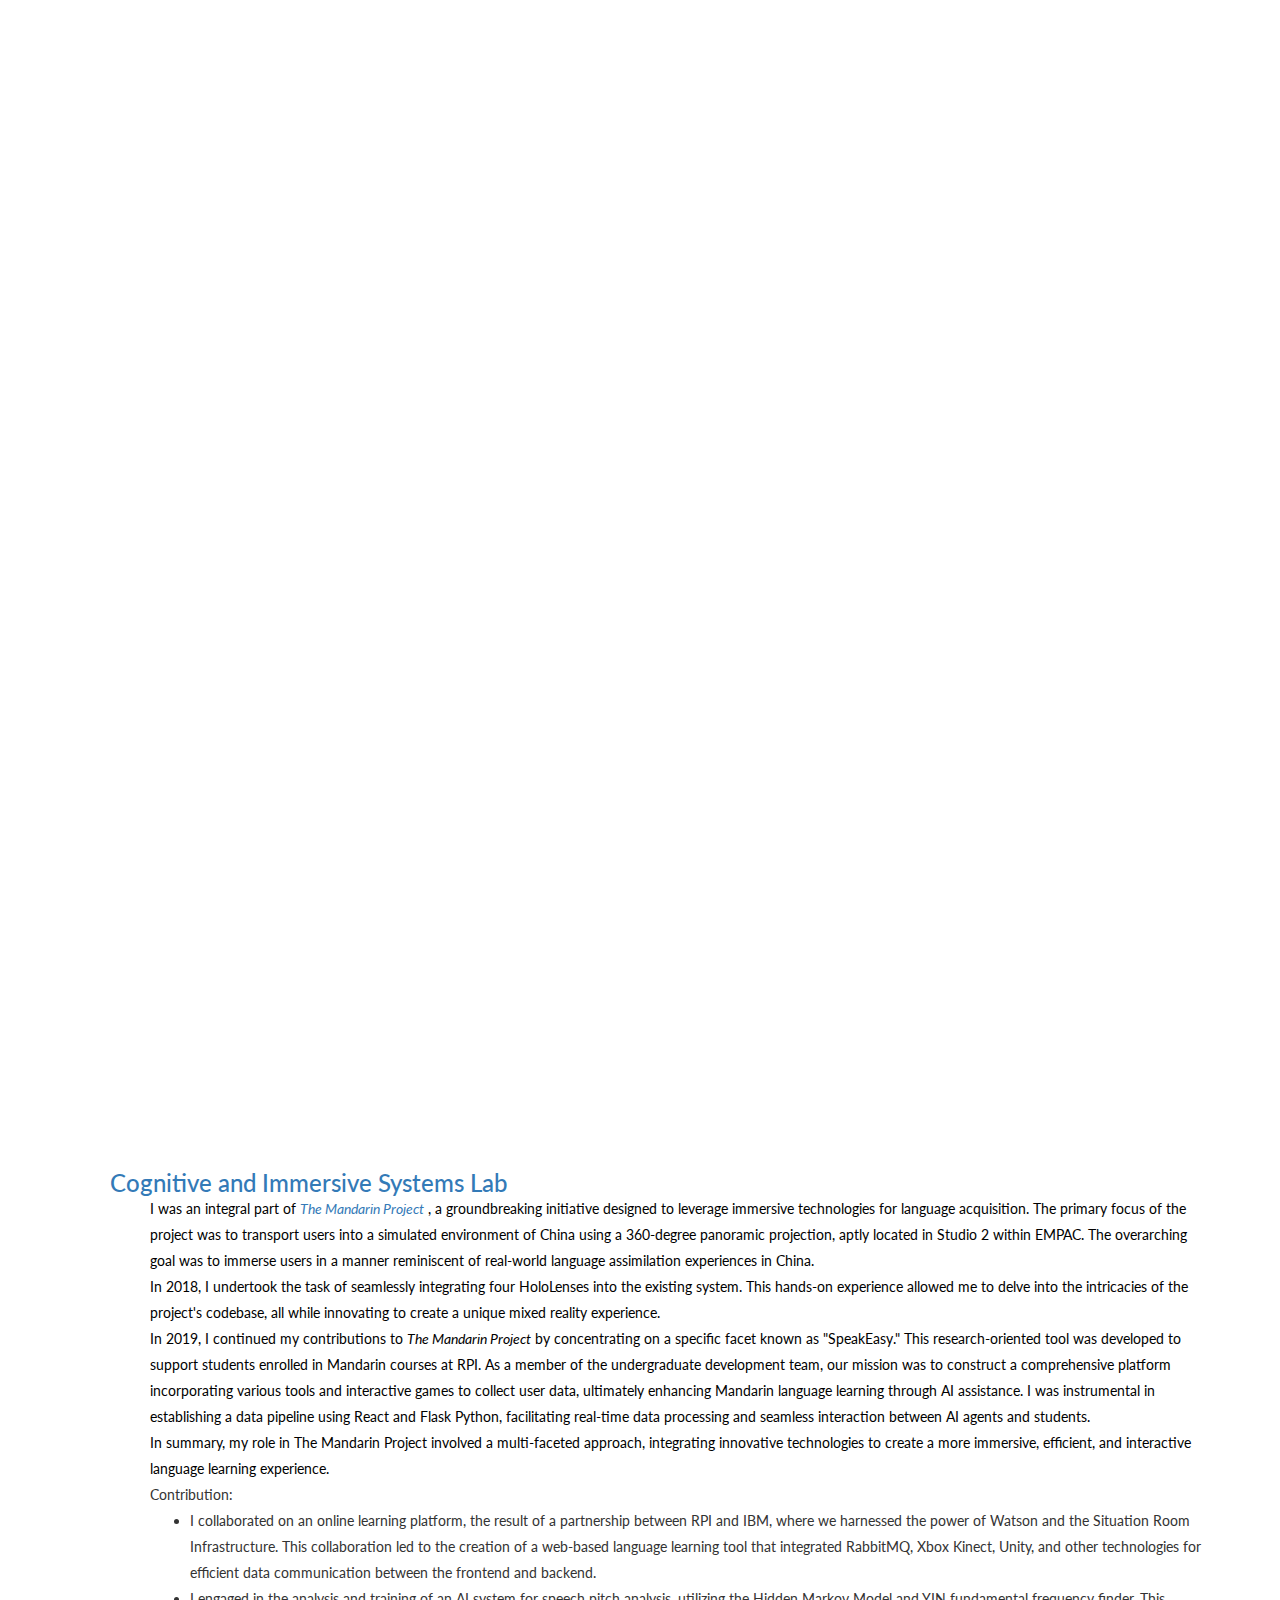
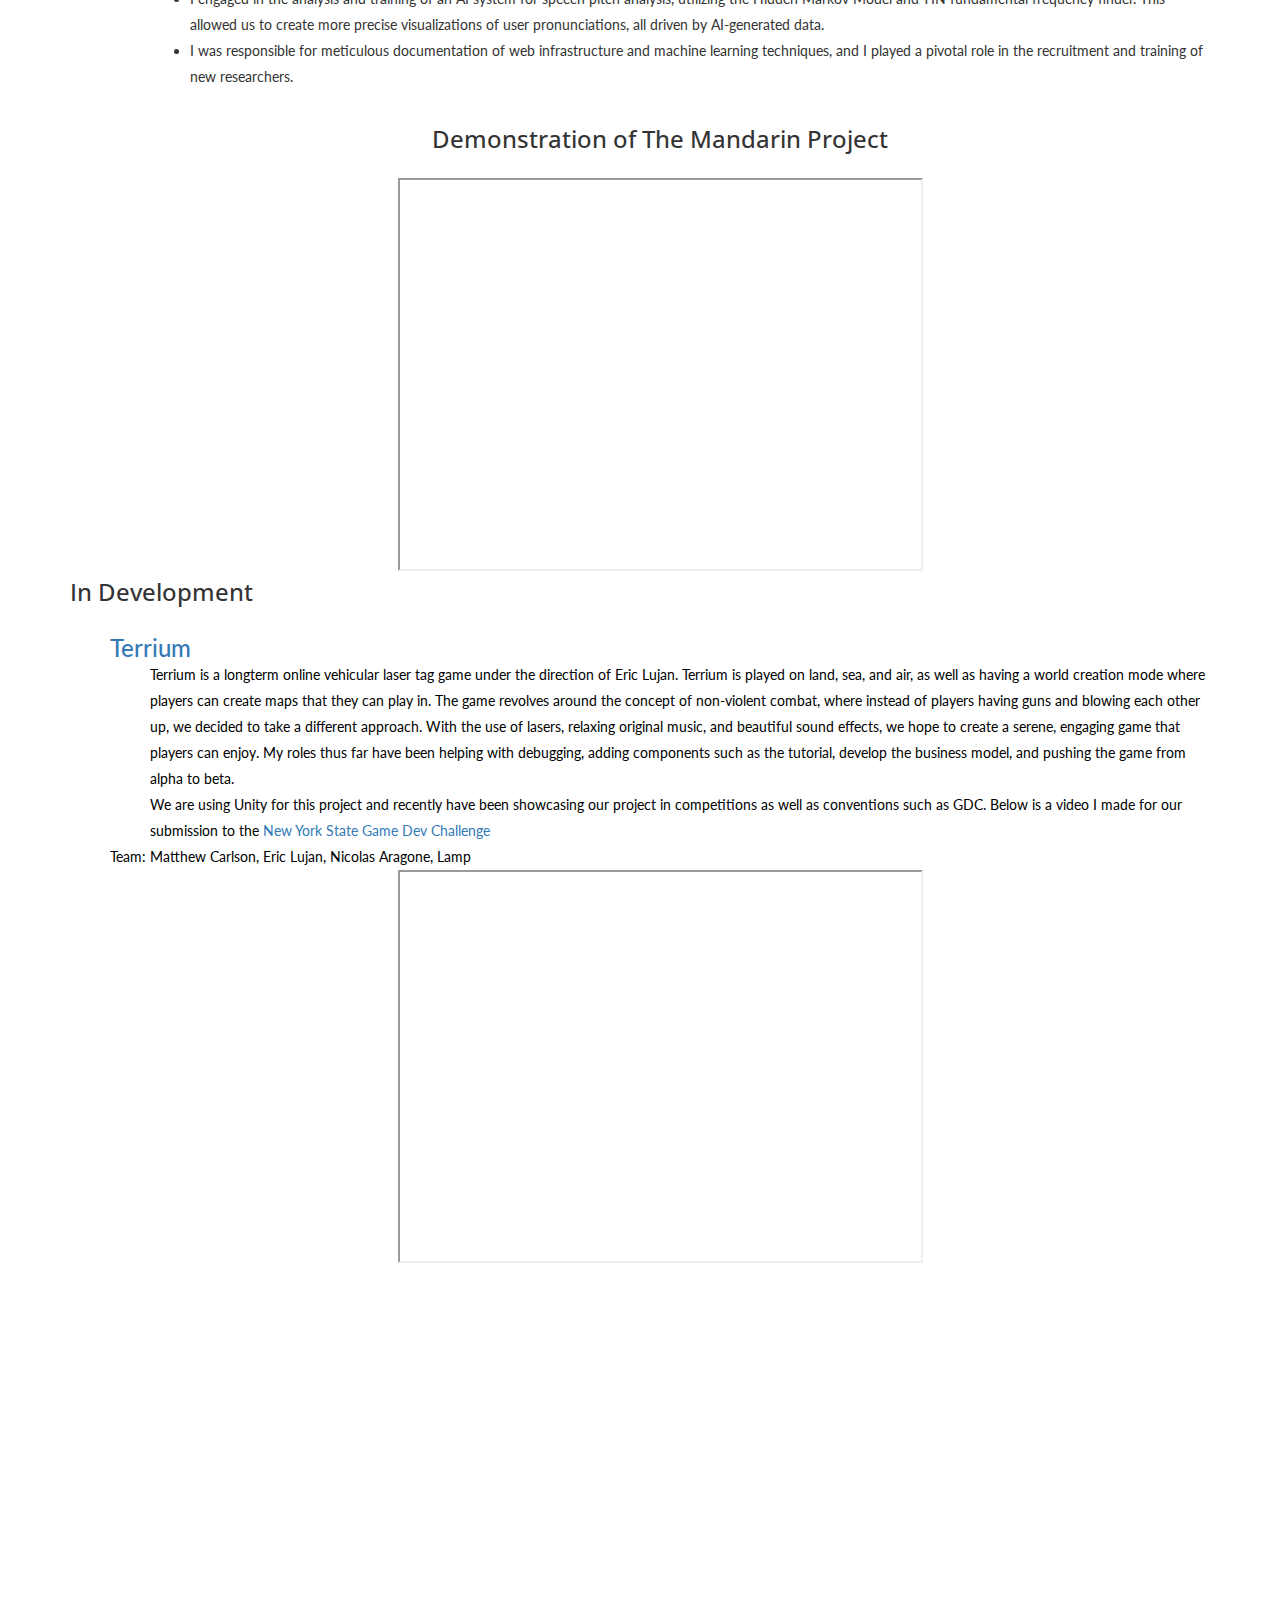
==== commit 667cdf83: "Improved descriptions" ====
--- a/index.html
+++ b/index.html
@@ -242,7 +242,7 @@
                             <br>
                         <h3>Hypnosis Virtual Reality</h3>
                         <div class = "tab">
-                            <p>A personal research study that I started as Junior during my undergrad at Rensselaer Polytechnic Institute. This interdisciplinary research is my attempt at finding the critical point between computer science, game design, psychology, and cognitive science. My goal is to use the advances in immersive technologies, with biometric data, to create more immersive user experiences aimed at helping with user learning, and mental health patients.
+                            <p>A personal research endeavor that I initiated during my junior year at Rensselaer Polytechnic Institute, this interdisciplinary exploration represents my quest to uncover the nexus of computer science, game design, psychology, and cognitive science. My overarching objective is to leverage the latest advancements in immersive technologies and harness biometric data to craft deeply immersive user experiences with the dual purpose of enhancing learning outcomes and aiding individuals dealing with mental health challenges.
                                         </p>
                                         <br>
                         </div>
@@ -277,30 +277,27 @@
                                     <li>I got promoted to be the team manager, and before graduating in 2019, began the development of <a href="https://sites.google.com/view/algae-bloom-dynamics/algae-bloom-dynamics"><i>Algae Bloom Dynamics</i></a>, currently avaialble for download in the App Store and Google Play</li>
                                     
                                 </ul>
-                            <br></br>
                             Technologies used: Unity
                                         <br> </br>
                         </div>
-                                       <h3>Aquatic Messenger Trailer</h3>
-            <br></br>
-                                      <center>  
-                                          
-                                          <div>
-                                          <iframe title="Aquatic Messenger Demo"  width="525" height="393"
-                                            src="https://www.youtube.com/embed/rxI6tRlA3e4">
-                                        </iframe>
-                                              </div>
-            </center>
-            <h3>Algae Bloom Dynamics Trailer</h3>
-            <br></br>
-                                      <center>  
-                                          
-                                          <div>
-                                          <iframe title="Algae Bloom Dynamics Demo"  width="525" height="393"
-                                            src="https://www.youtube.com/embed/1Urct1hQ_PU?si=eZtT1YI2RCEv7VR7">
-                                        </iframe>
-                                              </div>
-            </center>
+                        <center>  
+                            <h3>Aquatic Messenger Trailer</h3>
+                            <br>              
+                            <div>
+                                <iframe title="Aquatic Messenger Demo"  width="525" height="393"
+                                    src="https://www.youtube.com/embed/rxI6tRlA3e4">
+                                </iframe>
+                            </div>
+                        </center>
+                        <center>
+                            <h3>Algae Bloom Dynamics Trailer</h3>
+                            <br>              
+                                <div>
+                                    <iframe title="Algae Bloom Dynamics Demo"  width="525" height="393"
+                                        src="https://www.youtube.com/embed/1Urct1hQ_PU?si=eZtT1YI2RCEv7VR7">
+                                    </iframe>
+                                </div>
+                        </center>
                              <div class="RGame0 grid mix col-md-4 col-sm-6 col-xs-12">
                             <a href="assets/img/AM/AM_IBM.jpg" class="image-popup">
                                 <figure class="port-desc">
@@ -353,17 +350,28 @@
                          <div class = "RGame1 mix tab">
                         <h3><a href="https://cisl.rpi.edu/"> Cognitive and Immersive Systems Lab</a></h3>
                         <div class = "tab">
-                            <p>Working on <i><a href="https://cisl.rpi.edu/research/projects/mandarin-project">The Mandarin Project</a></i> the project aims to use immersive technologies, specifically a 360 panoramic projection of China (Studio 2 in EMPAC) to immerse users into a setting of China. By using this kind of immersion, the hopes are that it would work similarly to learning a language via assimilating in real-world China. 
+                            <p>I was an integral part of <i><a href="https://cisl.rpi.edu/research/projects/mandarin-project">The Mandarin Project</a></i> , a groundbreaking initiative designed to leverage immersive technologies for language acquisition. The primary focus of the project was to transport users into a simulated environment of China using a 360-degree panoramic projection, aptly located in Studio 2 within EMPAC. The overarching goal was to immerse users in a manner reminiscent of real-world language assimilation experiences in China.
                                 <br>
-                                My specific role in 2018 was to integrate four HoloLenses onto the existing system. This allowed me to get hands-on experience in reading and documenting existing code while trying to create a new novel experience with mixed reality technology.
+                                In 2018, I undertook the task of seamlessly integrating four HoloLenses into the existing system. This hands-on experience allowed me to delve into the intricacies of the project's codebase, all while innovating to create a unique mixed reality experience.
                                 <br>
-                                In 2019 I worked on a subset of <i>The Mandarin Project</i> working on a research-oriented tool, called <i>SpeakEasy</i>, to aid students who are currently enrolled at RPIs Mandarin courses. Being part of the undergraduate development team, we have been tasked with building a platform that will use various tools, and games to gather user data, in order to have an AI help users learn Mandarin more efficiently.
-                                        </p>
-                                        <br>
-                        </div>
-                                        <br>
-                    <h3>Demonstration of The Mandarin Project</h3>
-                        <center>                    
+                                In 2019, I continued my contributions to <i>The Mandarin Project</i> by concentrating on a specific facet known as "SpeakEasy." This research-oriented tool was developed to support students enrolled in Mandarin courses at RPI. As a member of the undergraduate development team, our mission was to construct a comprehensive platform incorporating various tools and interactive games to collect user data, ultimately enhancing Mandarin language learning through AI assistance. I was instrumental in establishing a data pipeline using React and Flask Python, facilitating real-time data processing and seamless interaction between AI agents and students.
+                                <br>
+                                In summary, my role in The Mandarin Project involved a multi-faceted approach, integrating innovative technologies to create a more immersive, efficient, and interactive language learning experience.
+                                        </p>
+                                        <br>
+                            Contribution: 
+                                <ul>
+                                    <li>I collaborated on an online learning platform, the result of a partnership between RPI and IBM, where we harnessed the power of Watson and the Situation Room Infrastructure. This collaboration led to the creation of a web-based language learning tool that integrated RabbitMQ, Xbox Kinect, Unity, and other technologies for efficient data communication between the frontend and backend.</li>
+                                    <li>I engaged in the analysis and training of an AI system for speech pitch analysis, utilizing the Hidden Markov Model and YIN fundamental frequency finder. This allowed us to create more precise visualizations of user pronunciations, all driven by AI-generated data.
+                                    </li>
+                                    <li>I was responsible for meticulous documentation of web infrastructure and machine learning techniques, and I played a pivotal role in the recruitment and training of new researchers.</li>
+                                    
+                                </ul>
+                        </div>
+                                        <br>
+                    <center> 
+                        <h3>Demonstration of The Mandarin Project</h3>
+                                <br>
                                 <div>
                                     <iframe title="Mandarin Project Demo"  width="525" height="393"
                                         src="https://www.youtube.com/embed/7EuSTu1iR2A?si=r_jTeLZJ3QzWtE6A">
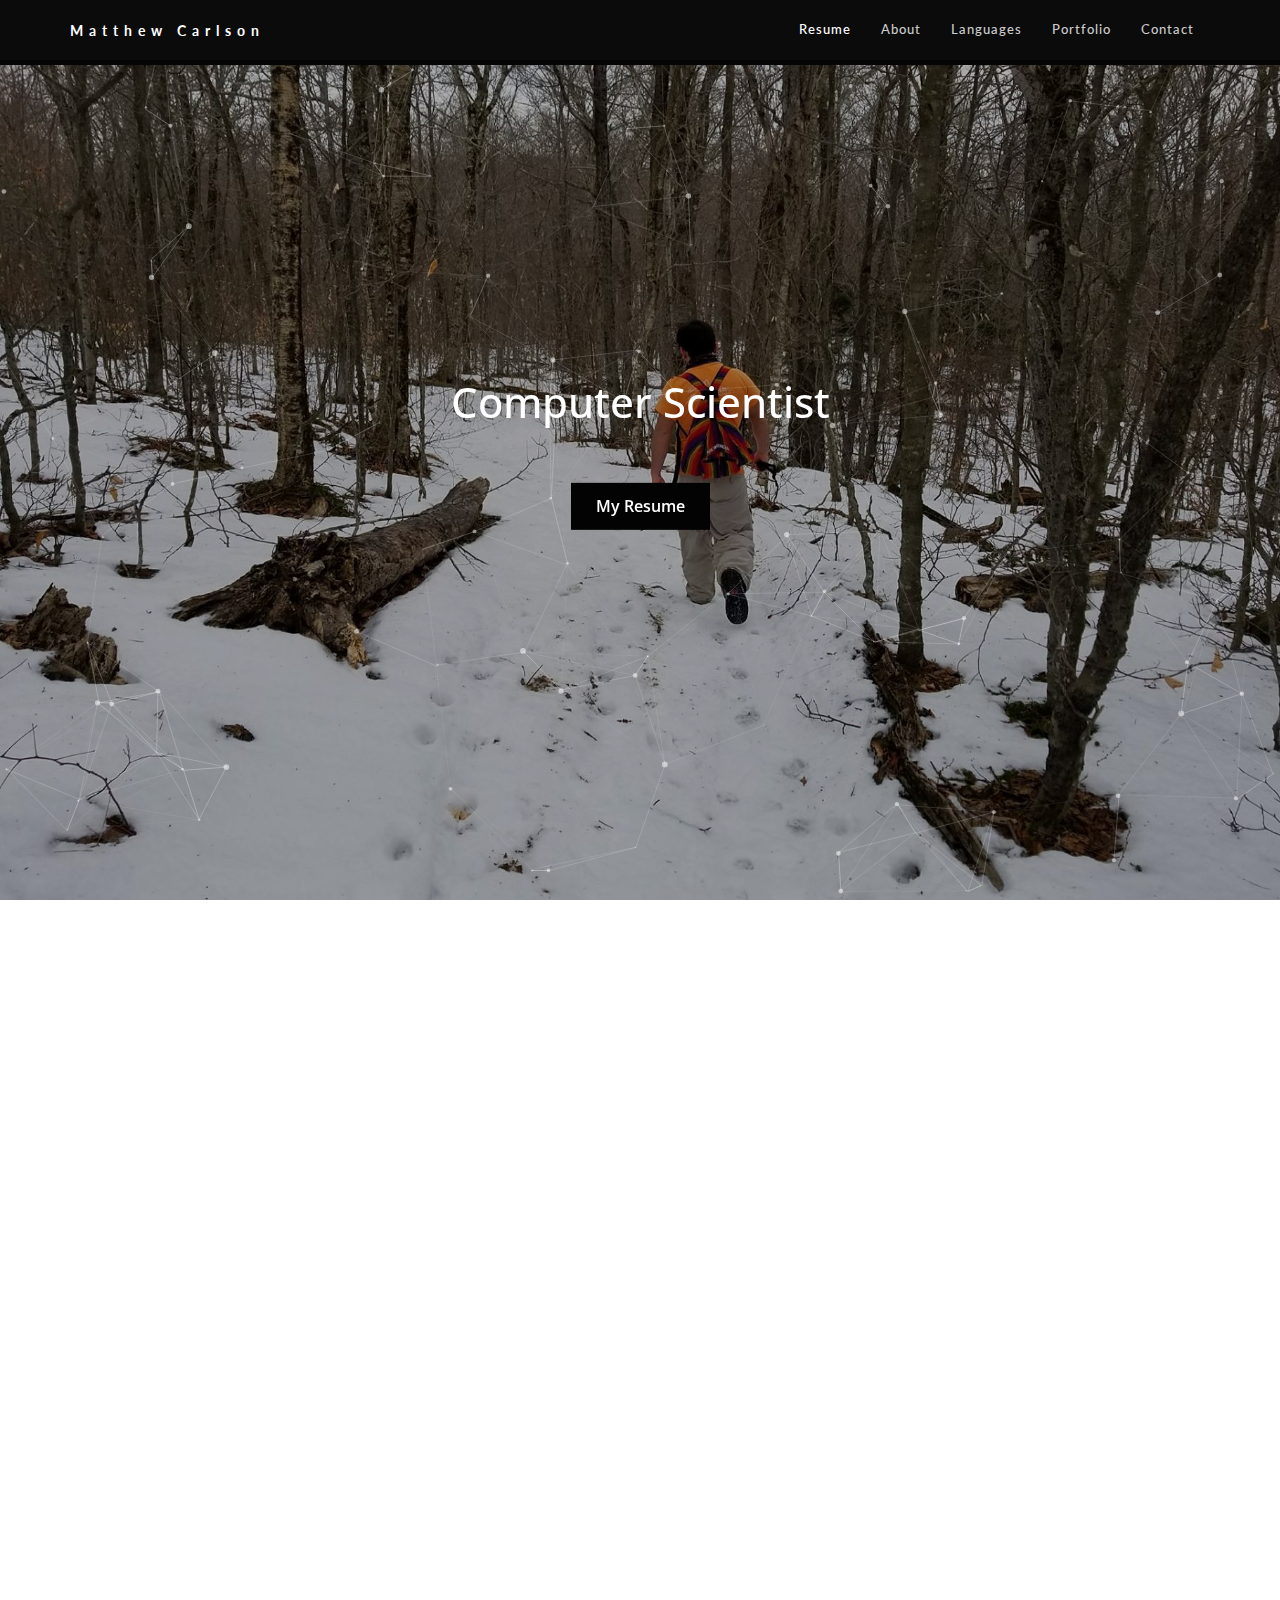
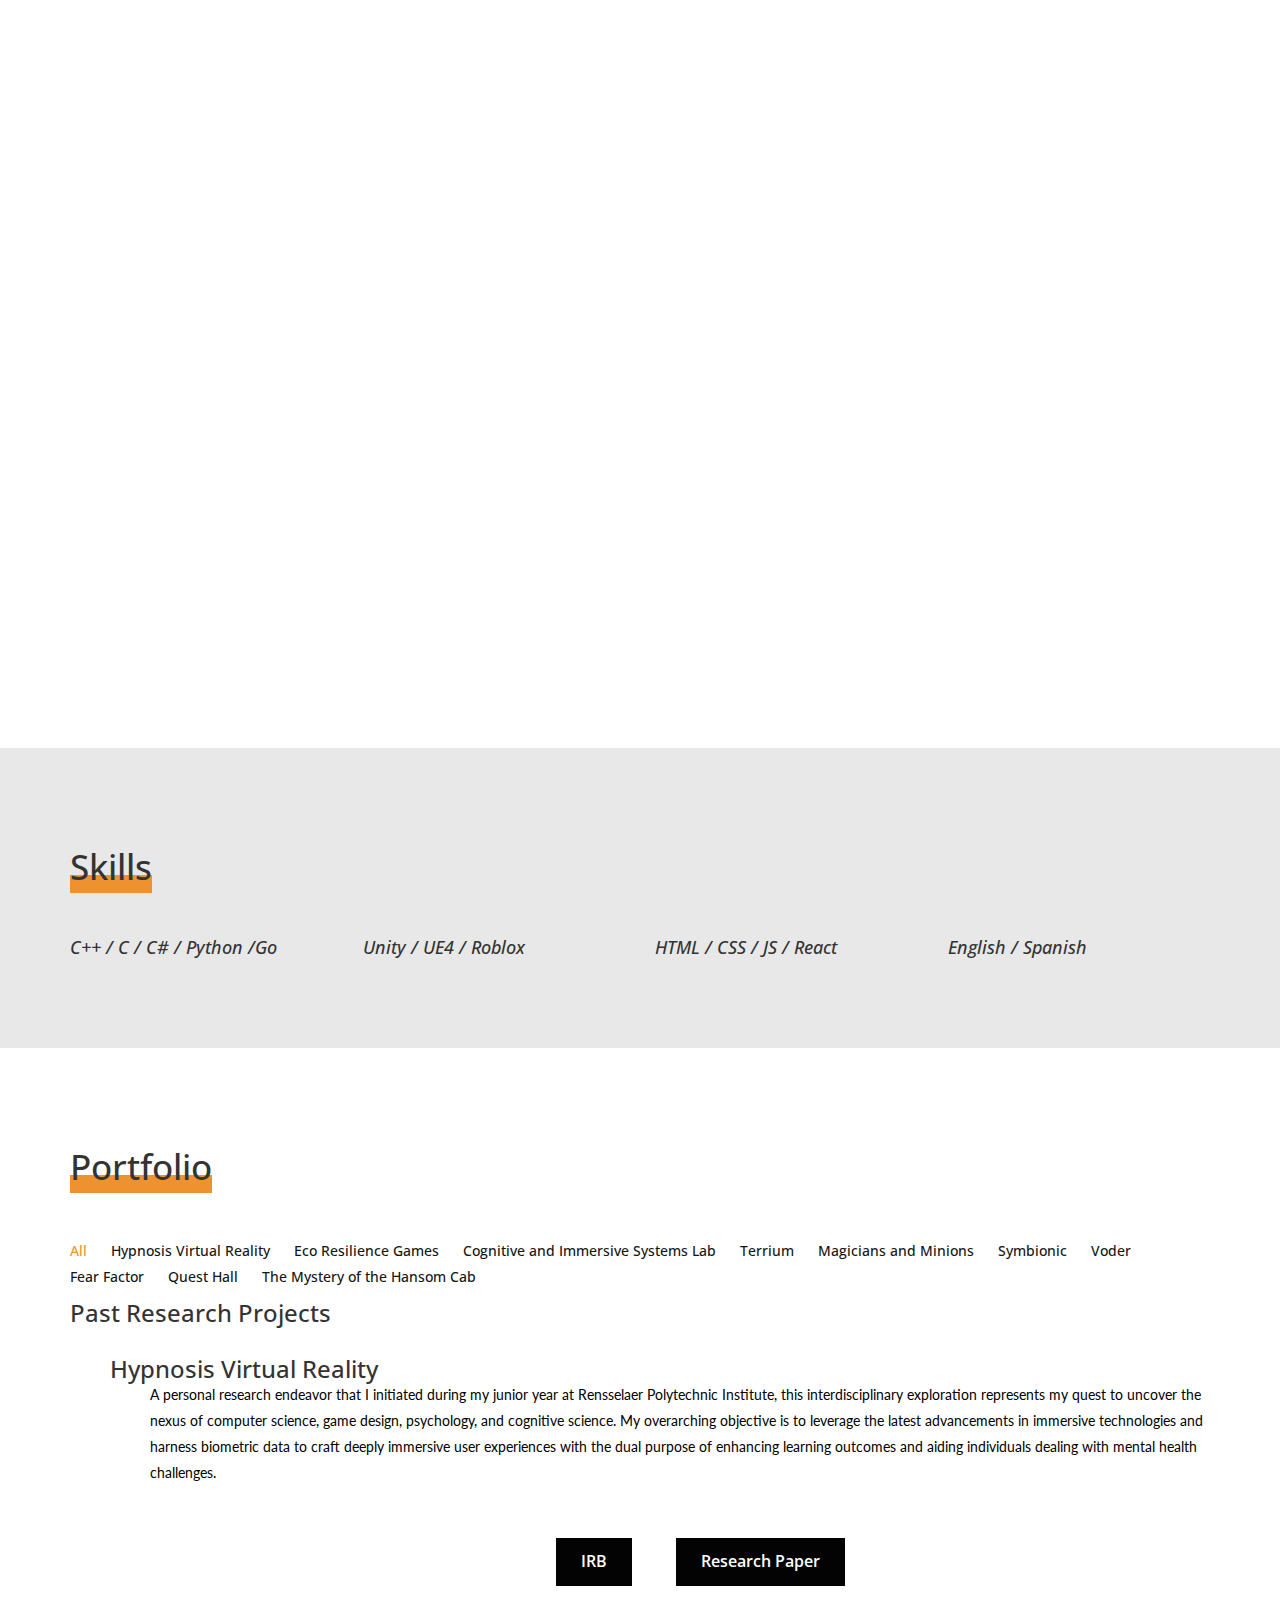
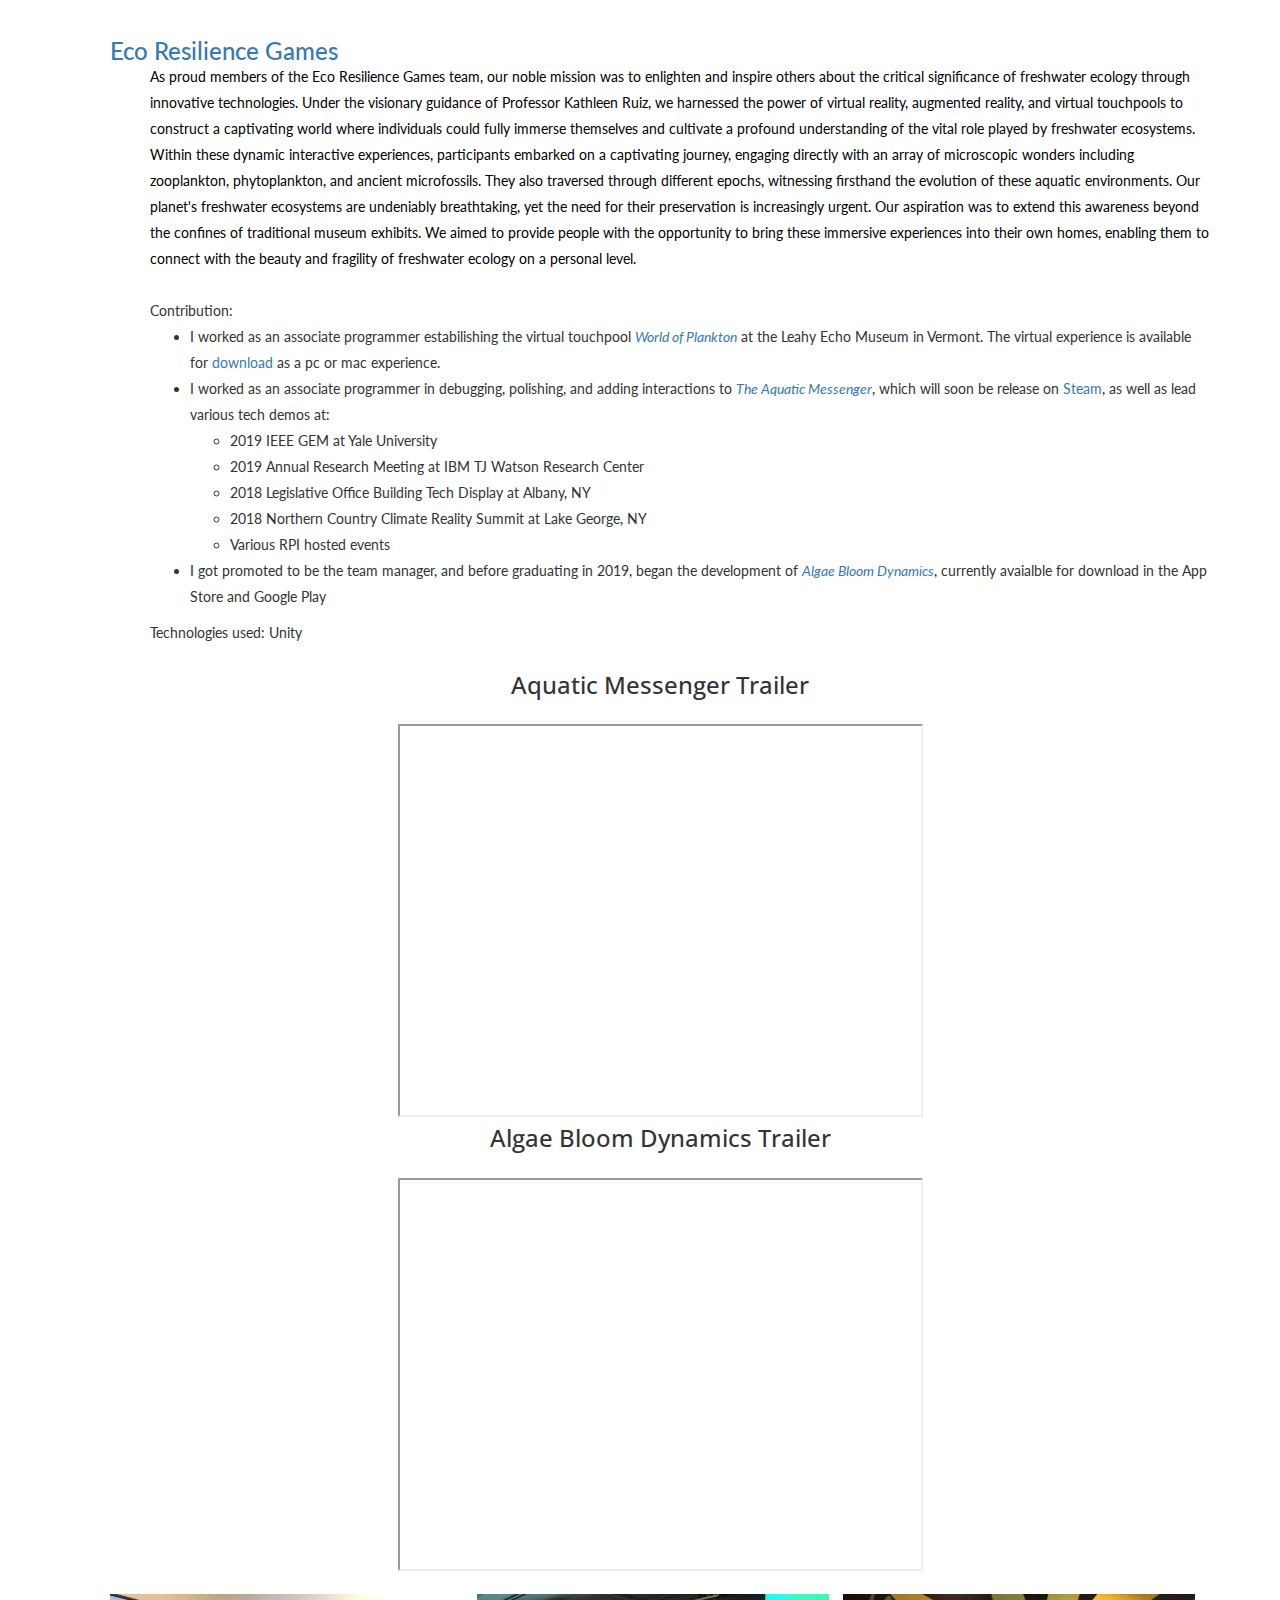
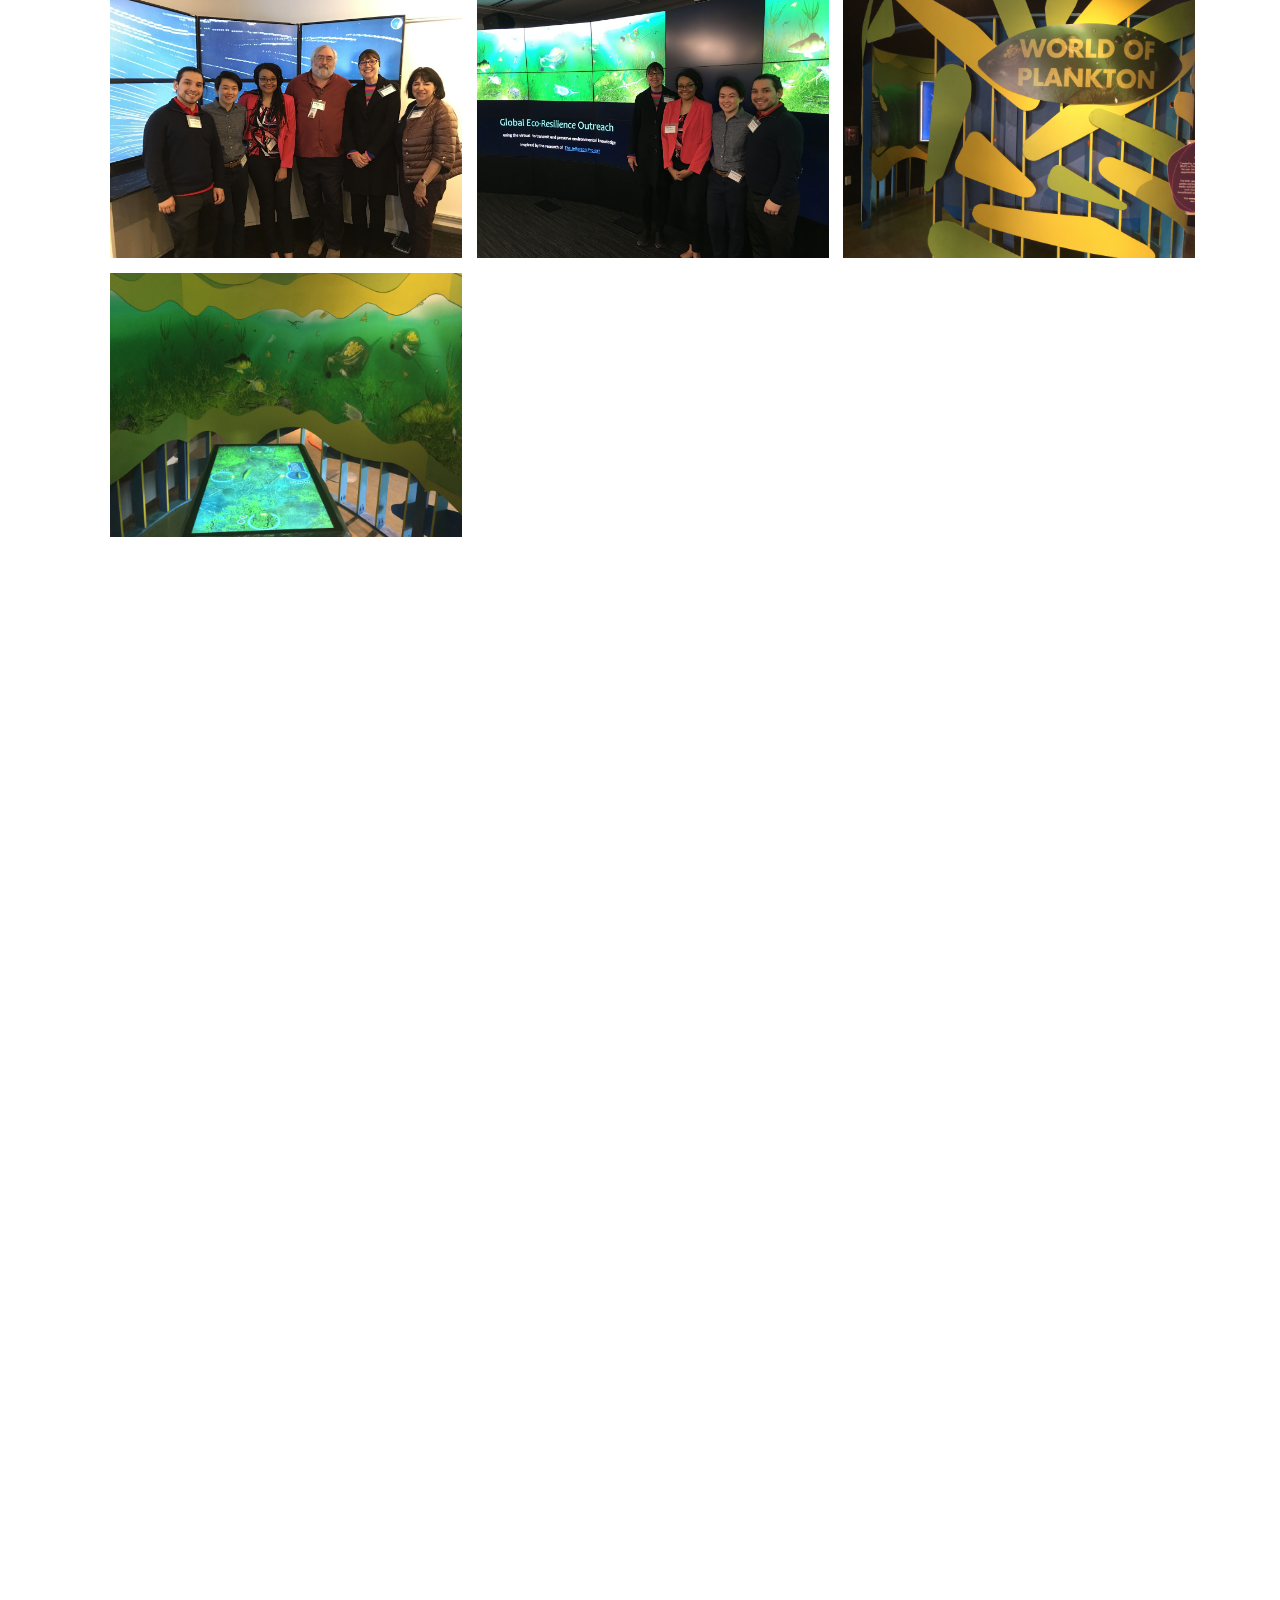
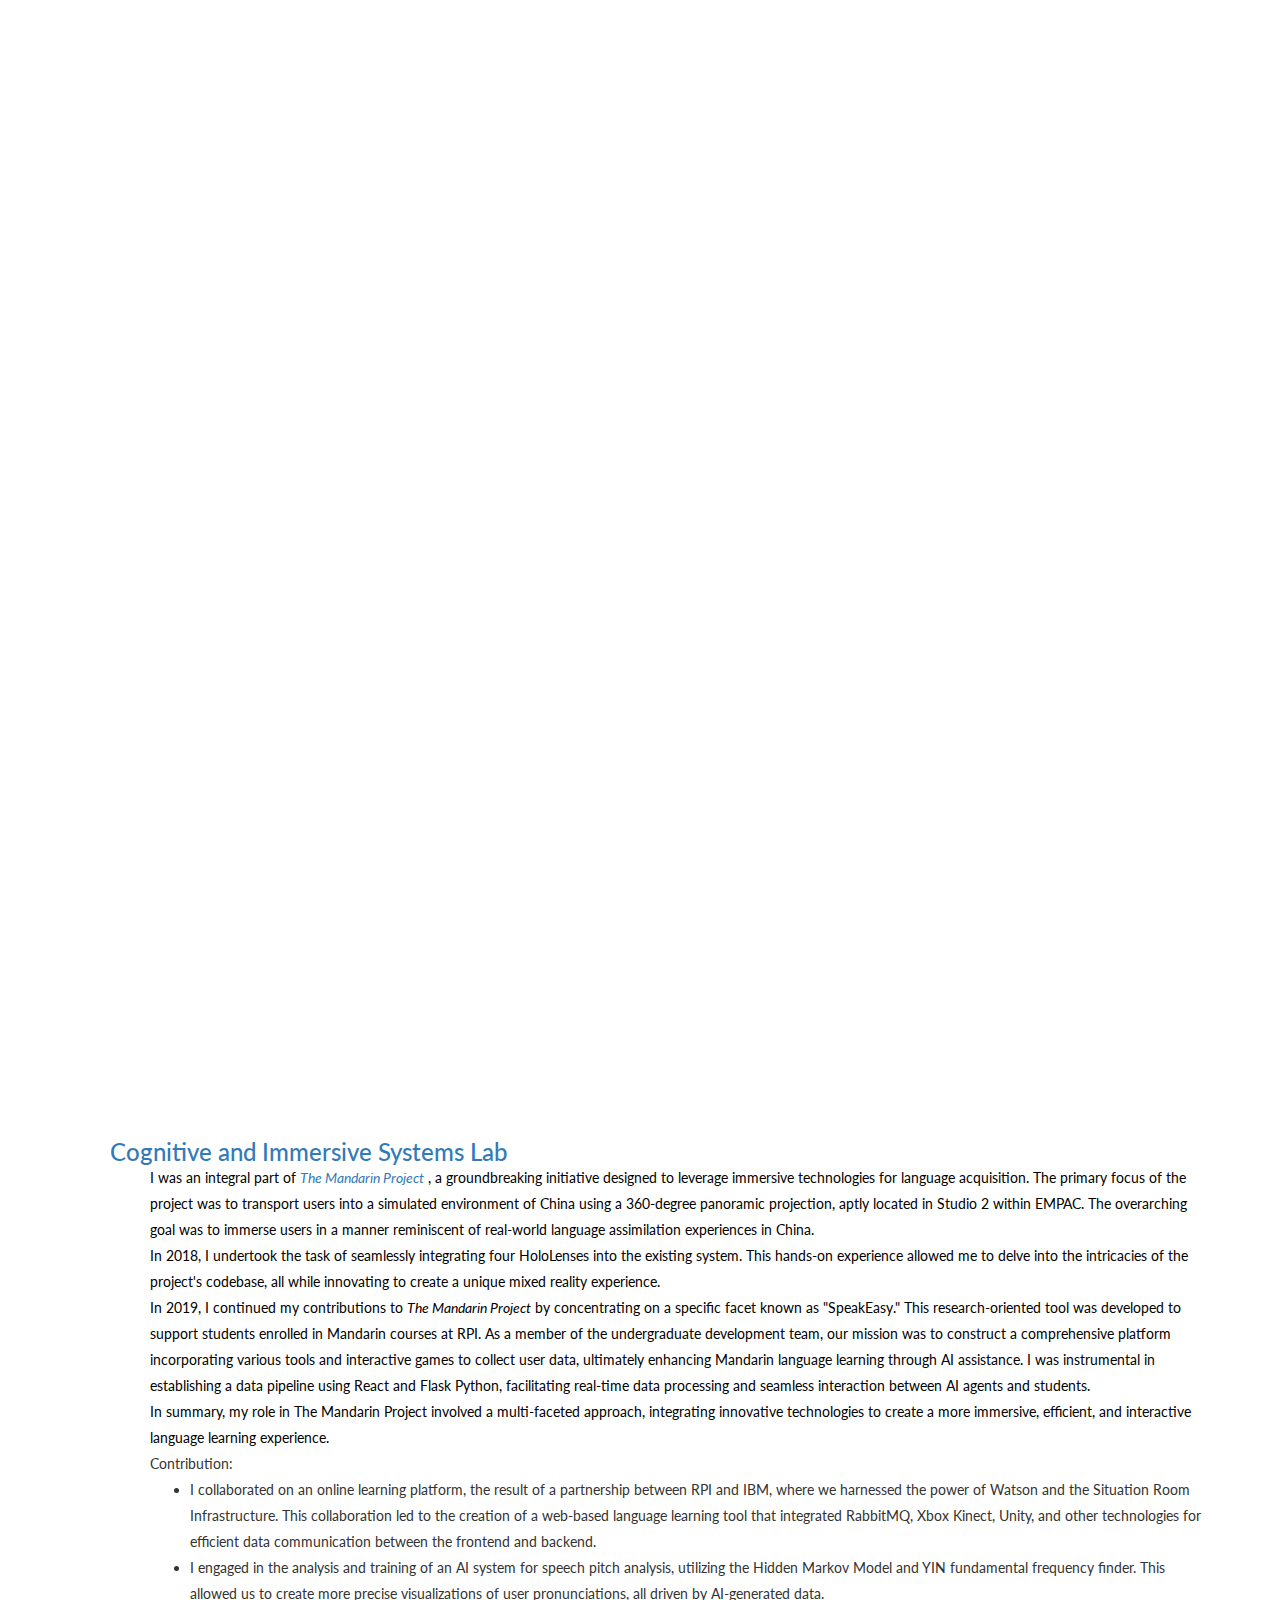
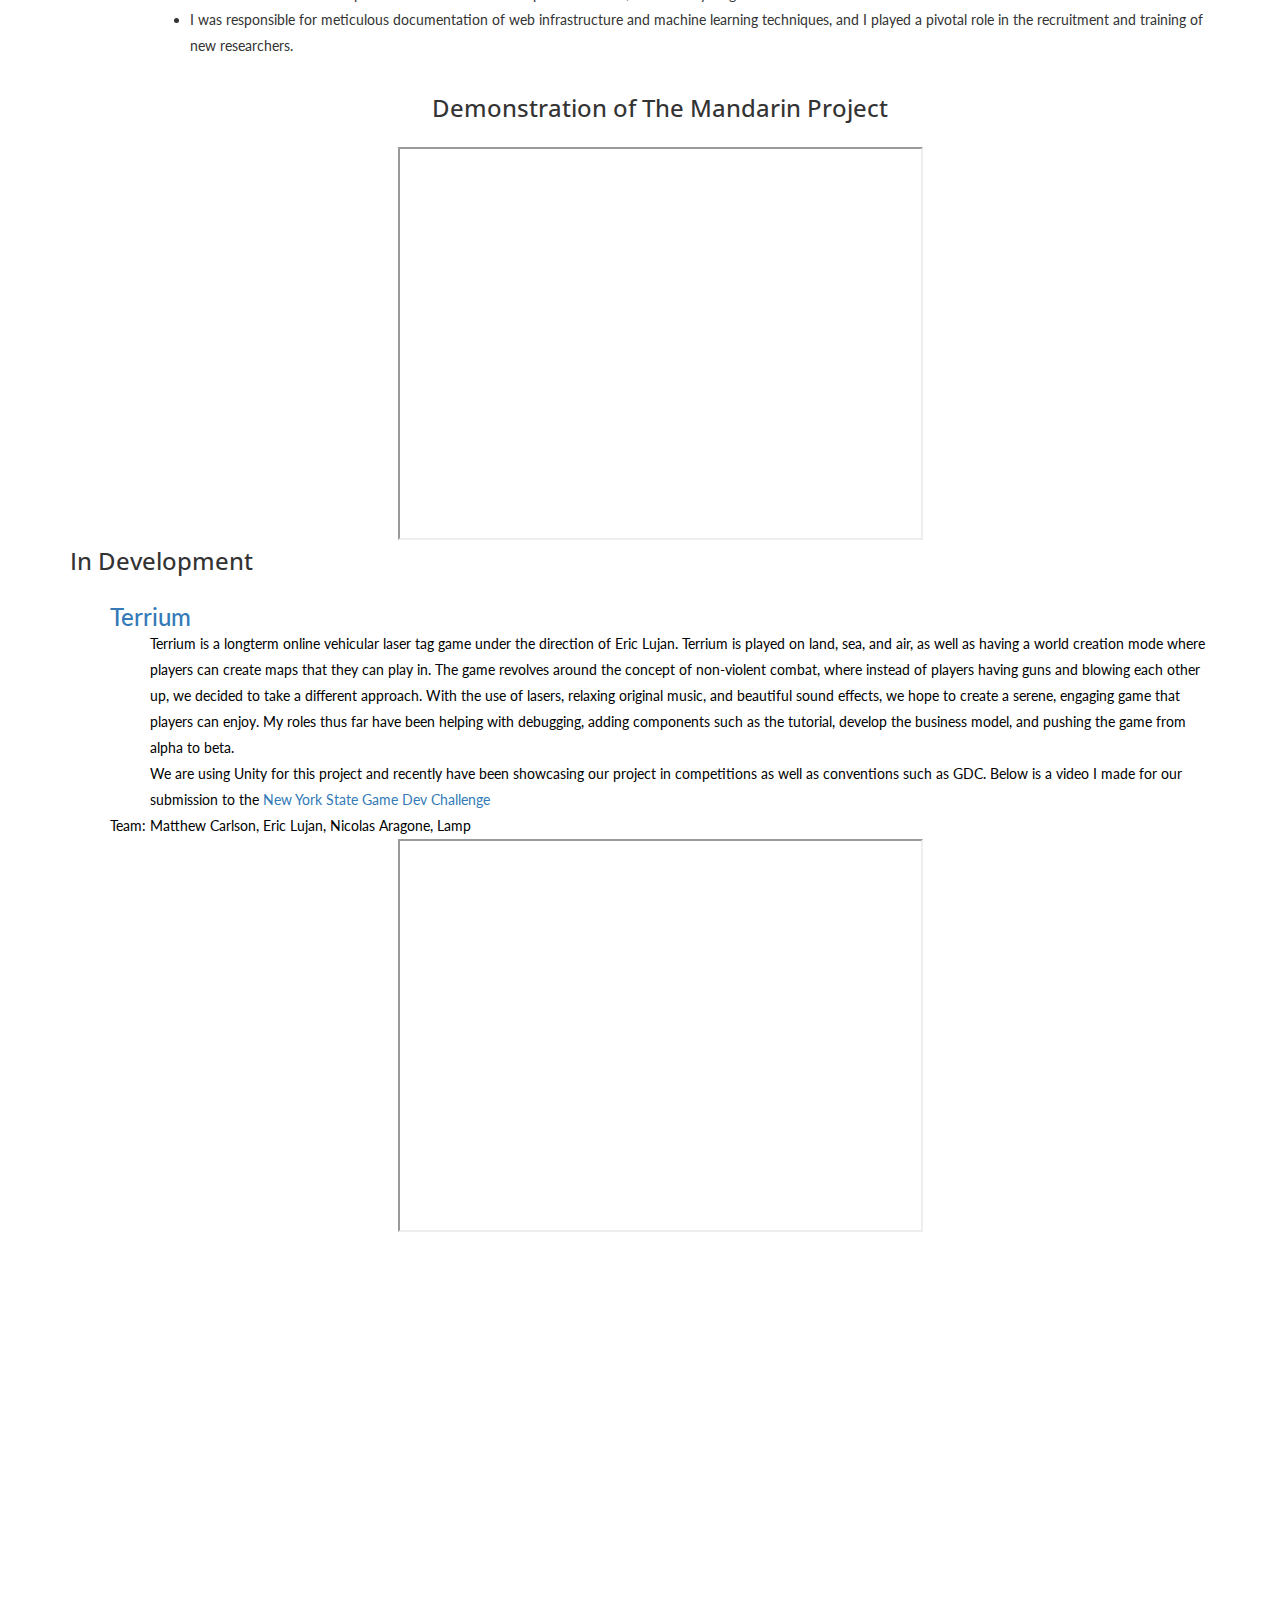
==== commit bdb8aa27: "added Quest Hall to website" ====
--- a/index.html
+++ b/index.html
@@ -633,22 +633,38 @@
                         <br class="all mix">
                         <h3>Quest Hall </h3>
                         <div class = "tab">
-                            <p> As a 2-week assignment our group developed a game based on the adjectives "elude" and "creep". We decided to make a very basic dungeon crawler with the place being one of the haunted building on our campus, and the character as a RPI student.
+                            <p> As a 2-week assignment our group developed a game based on the adjectives "elude" and "creep". We decided to make a very basic dungeon crawler with the place being one of the haunted building on our campus, and the character as a RPI student. This is the first game I ever worked on, and helped solidify my love for game development. The game is using the HaxeFlixel engine, and was a way to learn how to work with 2D engines. The character, and enemies (police and ghosts) are made up of 2D sprites.
                                        </p>
-                                       <p>
-                                        Using Haxeflixel, we were able to create a mechanically sound character, as well as having the character and enemies (police and ghosts) be made as 2D sprites.
-                                        </p>
-                                        <br> 
+                                      Contribution: 
+                                <ul>
+                                    <li>Managed the walking and crouching mechanics</li>
+                                    <li>Synchronized the audio files based on events in-game</li>
+                                    <li>Setup the level design</li>
+                                    <li>Fixed detection cone, so as not to be detected through a wall</li>
+                                    <li>Pieced together various components created by other team members such as the art, and AI movements</li>
+                                    
+                                </ul>
                         </div>
                                         <p>
                                             Team: Matthew Carlson, Matthew Yoder, CJ Legato, Sara Bruton, and Erik Gunderson
                                         </p>
                                         <a href="https://bitbucket.org/eludecreep/gd1-project-1/downloads/">    <img src="assets/img/portfolio/GitHub_Logo.png" align = "right" alt="Work 1" style=" width: 90px;"></a>
                                         <br> 
+                        <br>
                                     <center>
-                                        <video width="525" height="393" controls>
+                                        <!--<video width="525" height="393" controls>
                                                     <source src="assets/img/portfolio/QHall.mp4" type="video/mp4">
-                                        </video>
+                                        </video>-->
+                                        <div><iframe id="iFrame" height = "0" width = "0"></iframe></div>
+                                        <div><h3 id="iRules" style= "visibility: hidden;">wasd or arrow keys for movement
+                                            <br>
+                                            e to interact
+                                            <br>
+                                            ctrl to crouch</h3>
+                                            <br>
+                                        </div>
+                                        <button data-url="assets/QuestHall/html5/bin/index.html" data-width = "900" data-height="900" onClick="visible('iRules')"> Start Quest Hall </button>
+                                        <button data-url="" data-width="0" data-height="0" onClick="invisible('iRules')"> End Game </button>
                                     </center>
                         
                     </div>
@@ -667,6 +683,7 @@
                                         </p>
                                         <a href="https://github.com/lessuknow/GD1Assignment2">  <img src="assets/img/portfolio/GitHub_Logo.png" class="img-responsive" align = "right" alt="Work 1" style=" width: 90px;"></a>
                                         <br>
+                        <br>
 
                                         <div class="Game2 grid mix col-md-4 col-sm-6 col-xs-12">
                             <a href="assets/img/portfolio/portfolio-1.jpg" class="image-popup">
@@ -766,7 +783,28 @@
     </footer>
     <!-- END FOOTER -->
 
-
+<script>
+    function visible(id) {
+        var element = document.getElementById(id);
+        element.style.visibility = "visible";
+    }
+    
+    function invisible(id){
+        var element = document.getElementById(id);
+        element.style.visibility = "hidden";
+    }
+    
+  /* it is important you put the script part after the HTML with the buttons */
+  Array.prototype.forEach.call(document.querySelectorAll('[data-url]'), function(elem) {
+    elem.addEventListener('click', function(e) {
+      iFrame.src = this.dataset.url
+        iFrame.width = this.dataset.width
+        iFrame.height = this.dataset.height
+        
+        iRules.style.visibility = this.dataset.visibility
+    })
+  })
+</script>
 
 
     <!-- JS PLUGIN -->
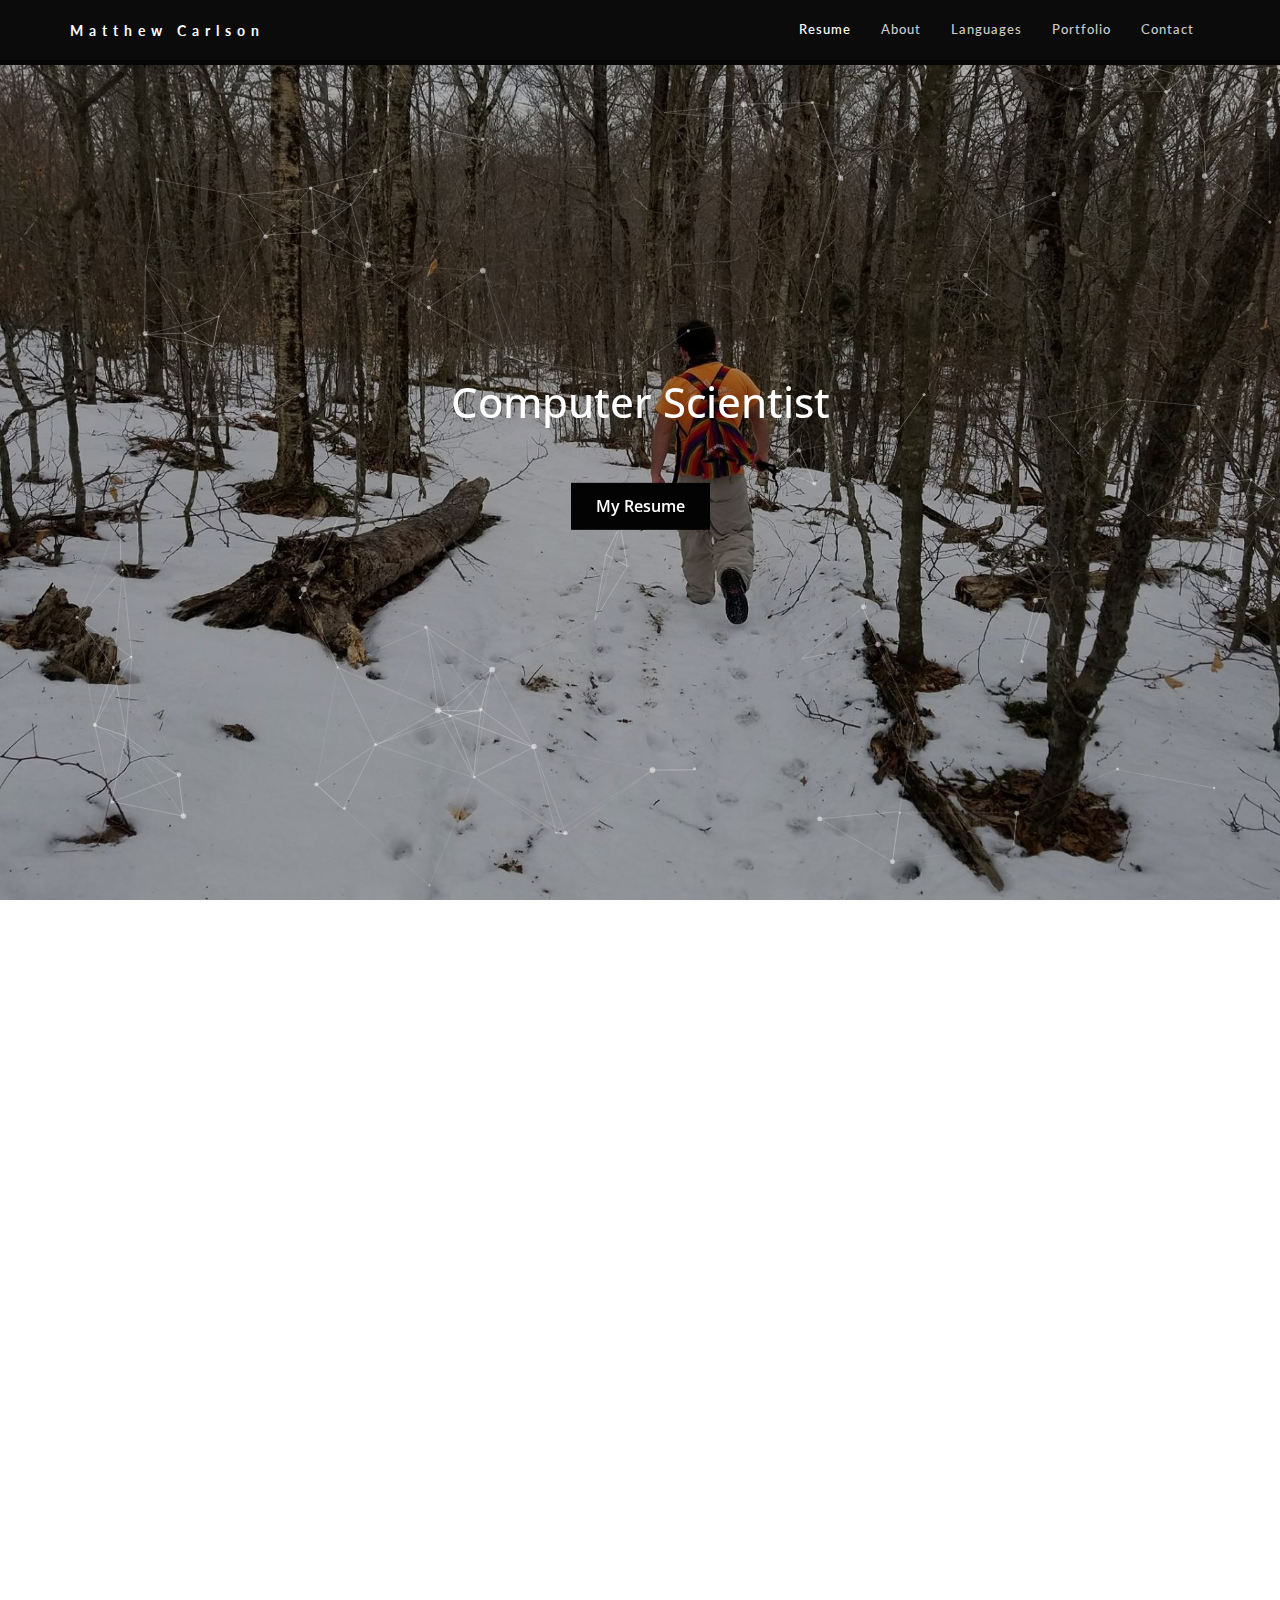
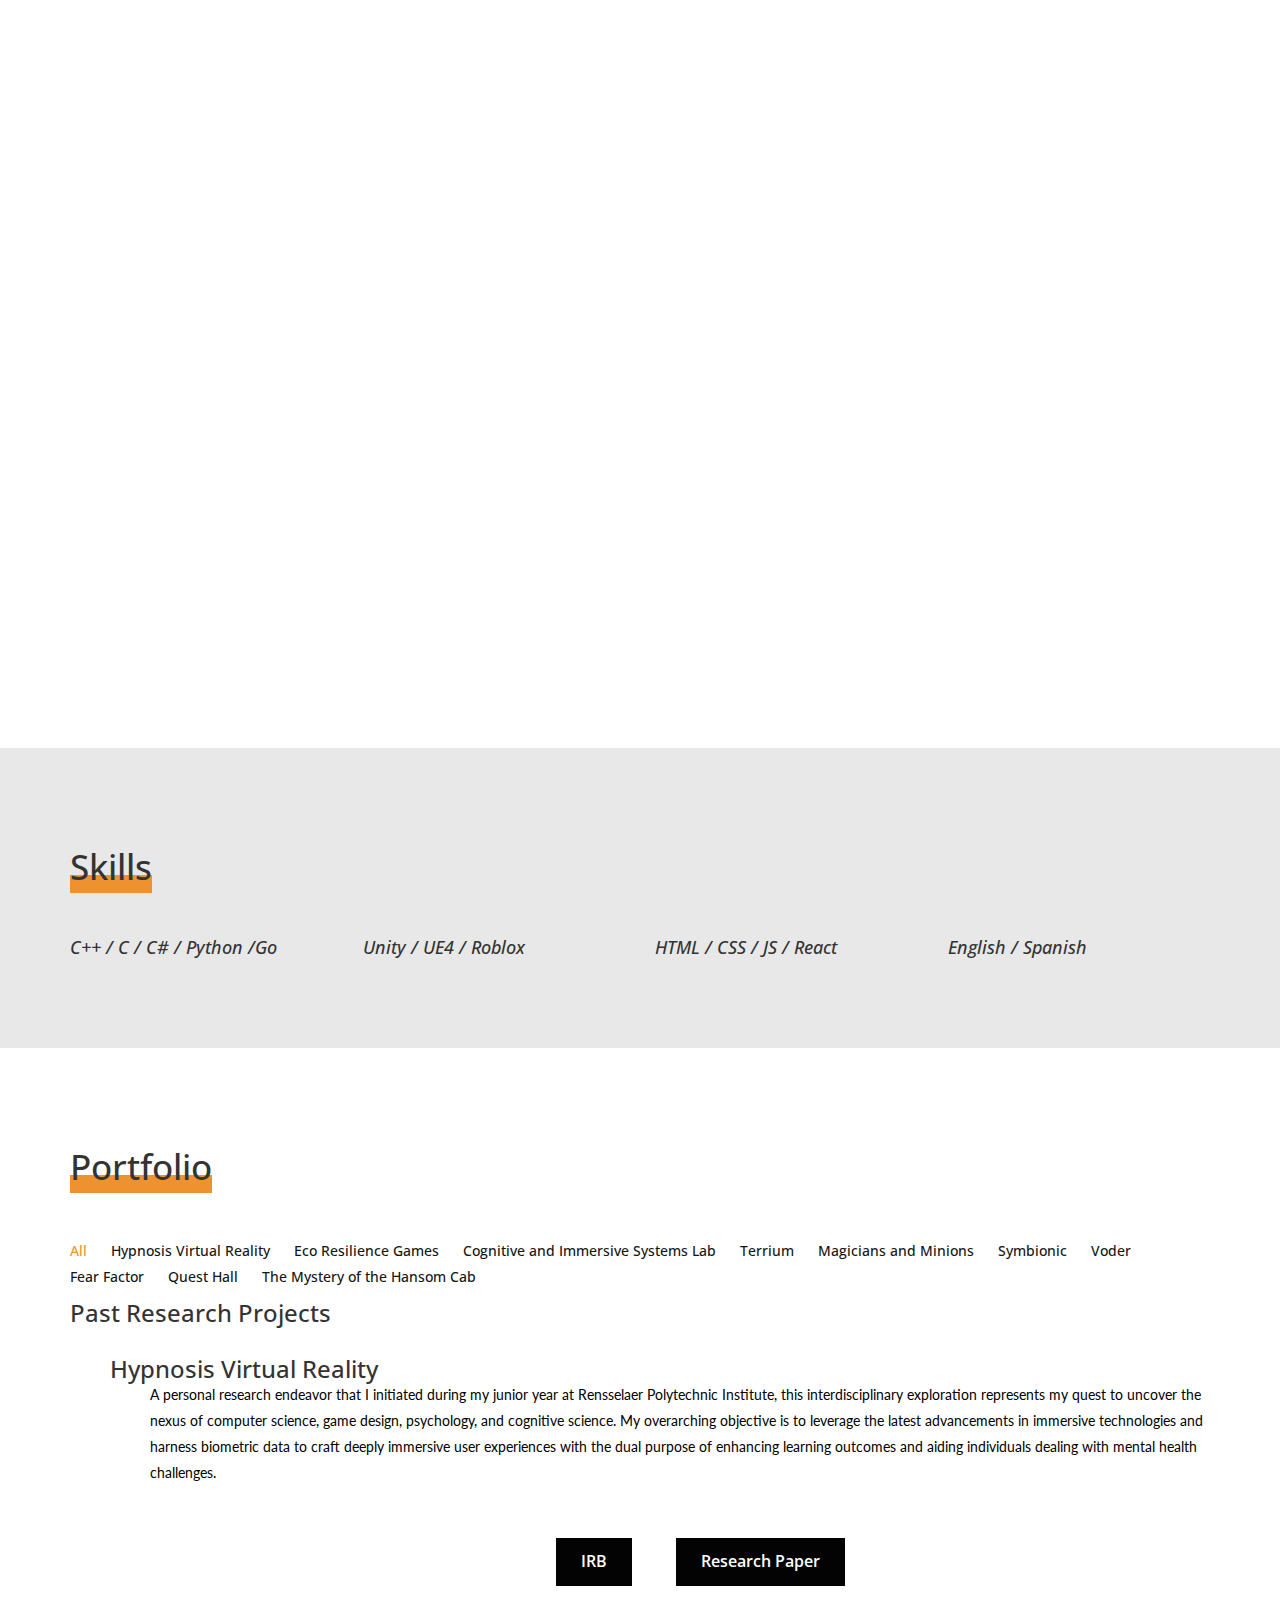
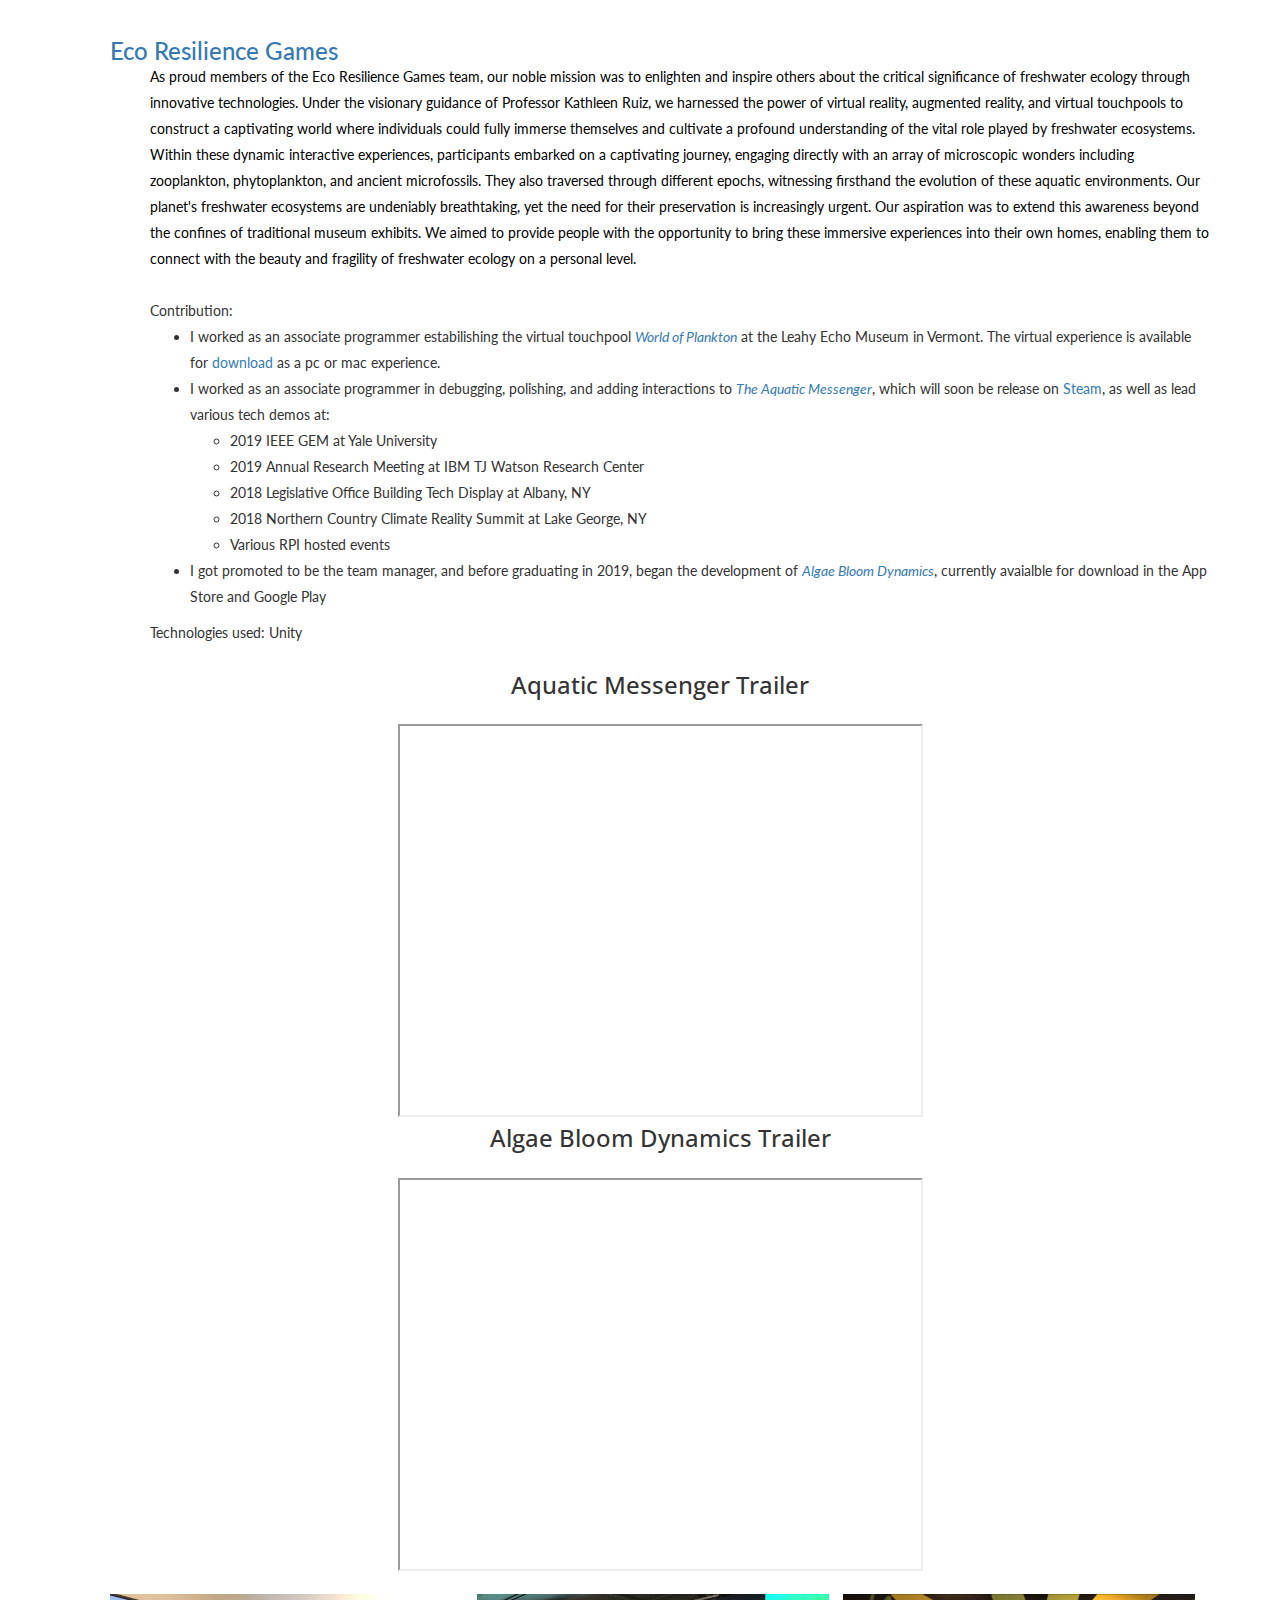
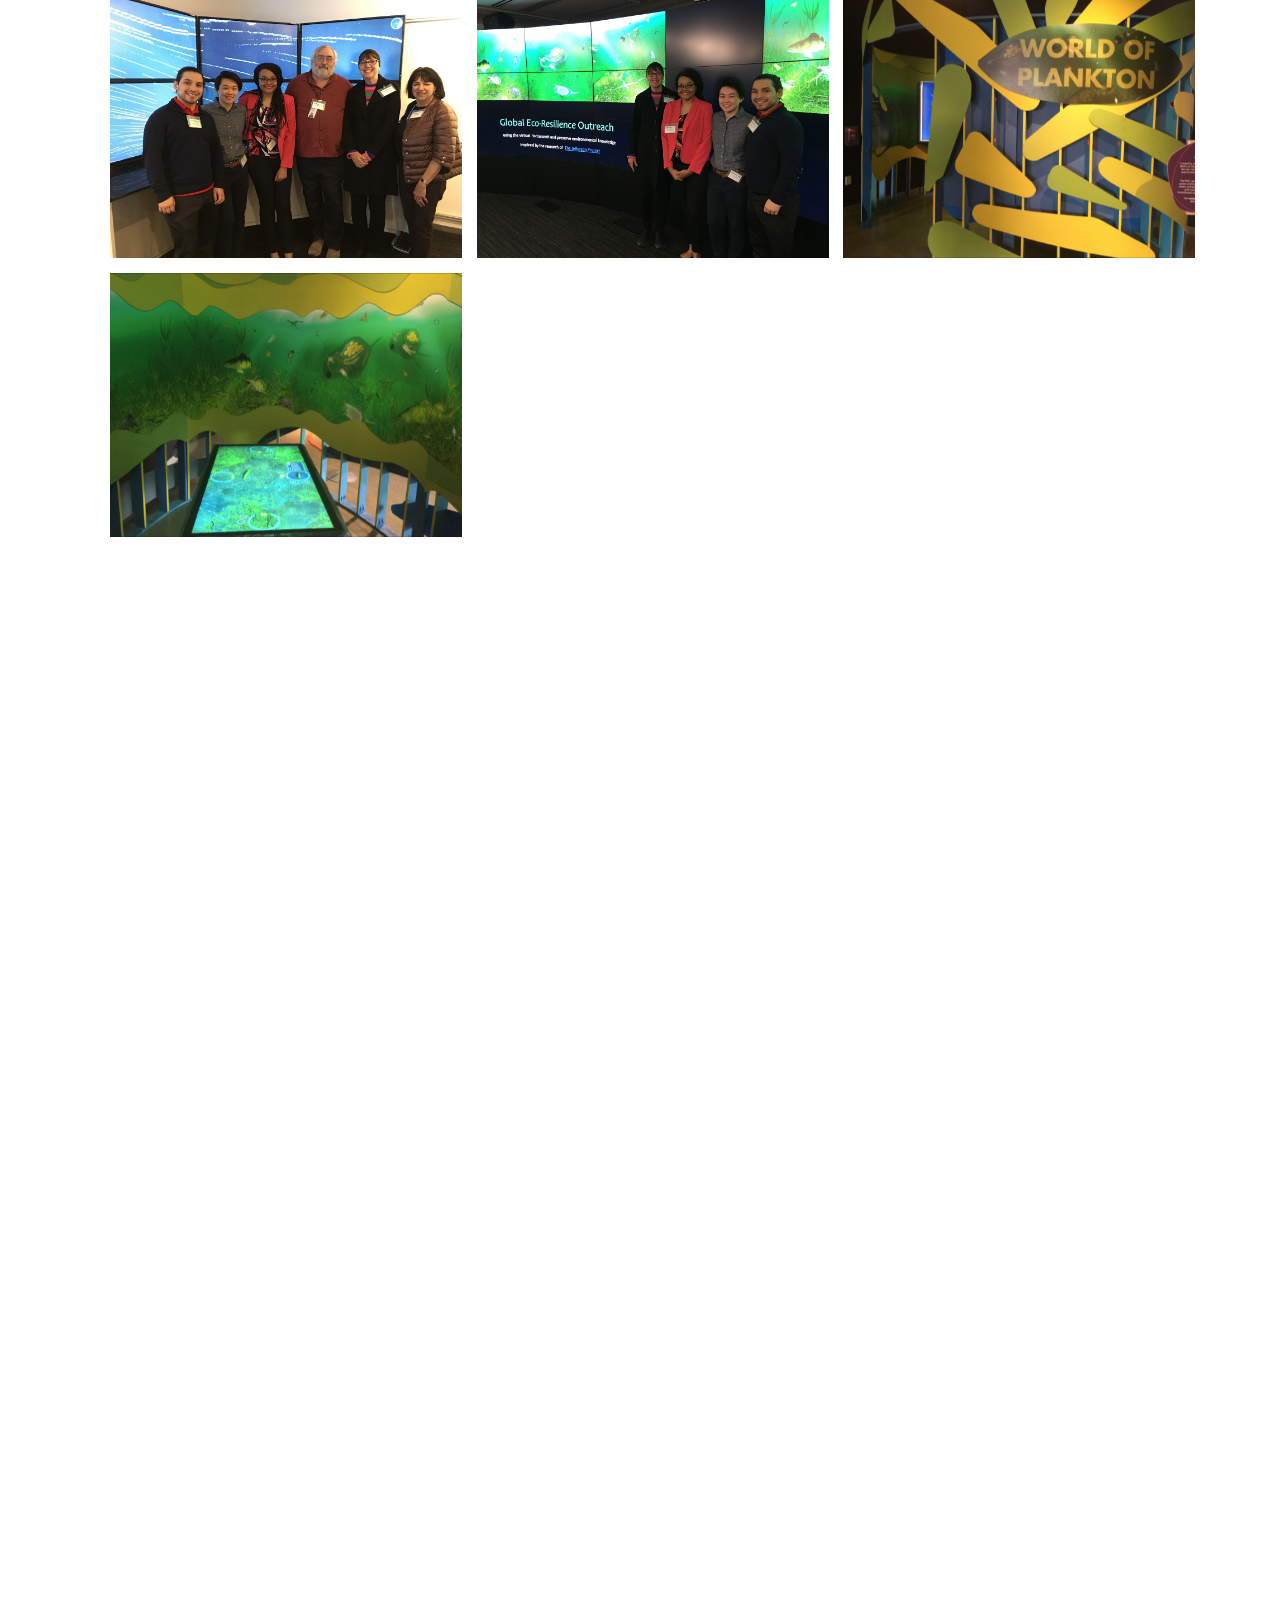
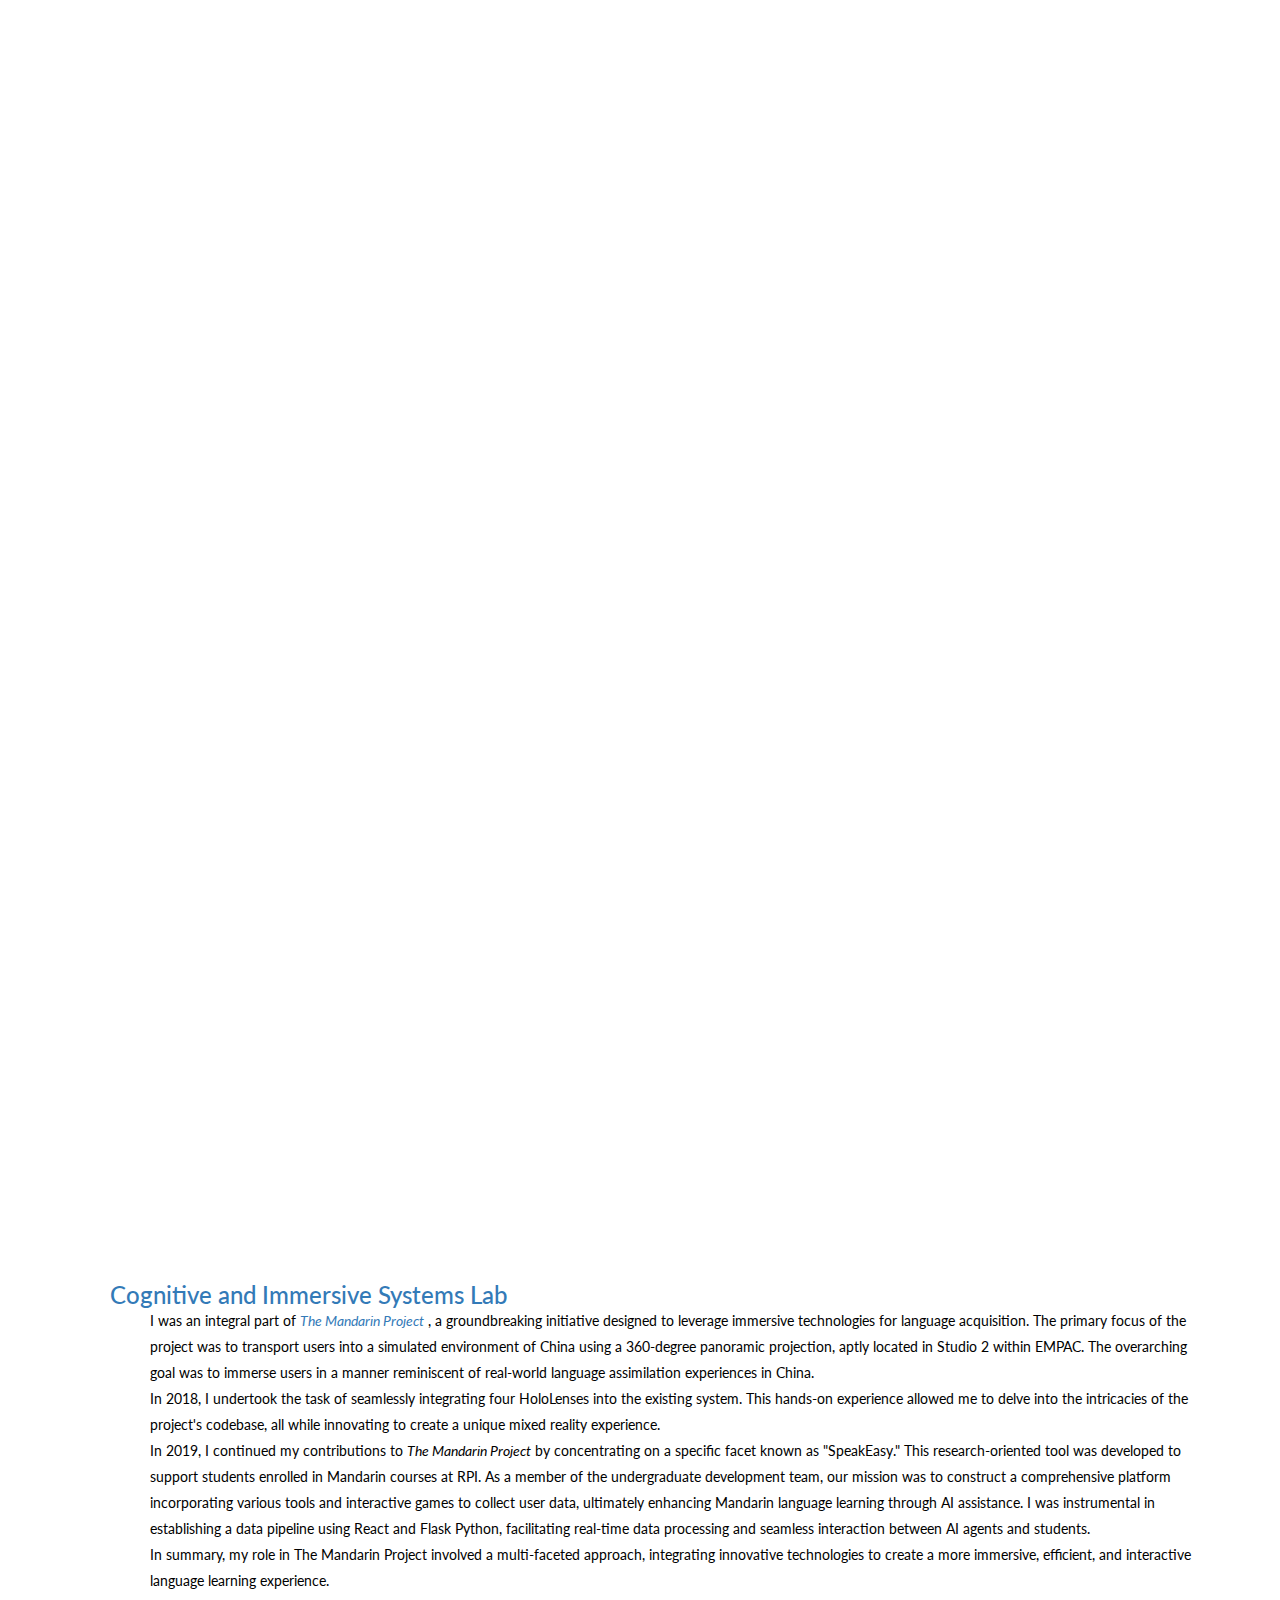
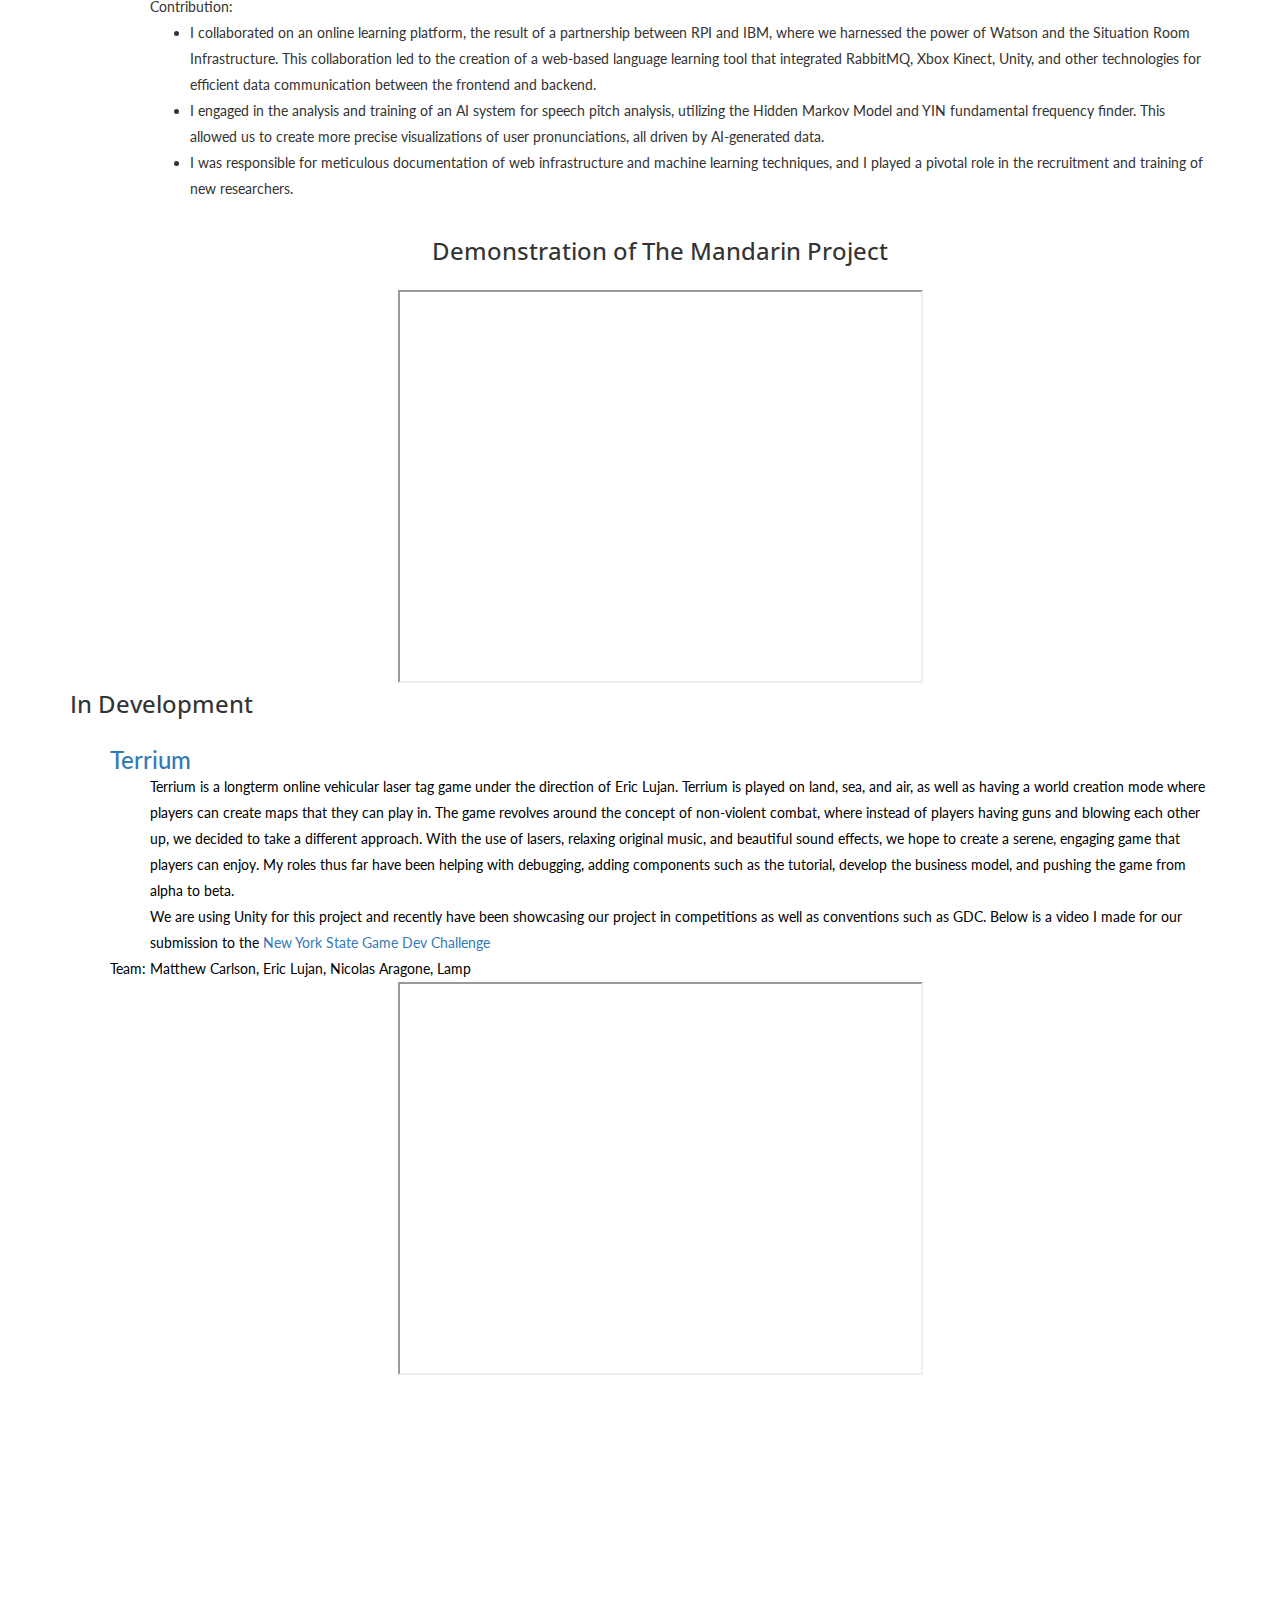
==== commit bd21d990: "Mystery of the Hansom Cab game added" ====
--- a/index.html
+++ b/index.html
@@ -665,6 +665,7 @@
                                         </div>
                                         <button data-url="assets/QuestHall/html5/bin/index.html" data-width = "900" data-height="900" onClick="visible('iRules')"> Start Quest Hall </button>
                                         <button data-url="" data-width="0" data-height="0" onClick="invisible('iRules')"> End Game </button>
+                                        <br>
                                     </center>
                         
                     </div>
@@ -684,6 +685,18 @@
                                         <a href="https://github.com/lessuknow/GD1Assignment2">  <img src="assets/img/portfolio/GitHub_Logo.png" class="img-responsive" align = "right" alt="Work 1" style=" width: 90px;"></a>
                                         <br>
                         <br>
+                        <center>
+                                        <!--<video width="525" height="393" controls>
+                                                    <source src="assets/img/portfolio/QHall.mp4" type="video/mp4">
+                                        </video>-->
+                                        <div><iframe id="iFrameHansom" height = "0" width = "0"></iframe></div>
+                                        <div><h3 id="iHansom" style= "visibility: hidden;">Tap or Click to interact</h3>
+                                            <br>
+                                        </div>
+                                        <button data-url2="assets/MysteryOfTheHansomCab/index.html" data-width = "728" data-height="1305" onClick="visible('iHansom')"> Start Mystery </button>
+                                        <button data-url2="" data-width="0" data-height="0" onClick="invisible('iHansom')"> End Game </button>
+                                        <br>
+                                    </center>
 
                                         <div class="Game2 grid mix col-md-4 col-sm-6 col-xs-12">
                             <a href="assets/img/portfolio/portfolio-1.jpg" class="image-popup">
@@ -800,8 +813,14 @@
       iFrame.src = this.dataset.url
         iFrame.width = this.dataset.width
         iFrame.height = this.dataset.height
-        
-        iRules.style.visibility = this.dataset.visibility
+    })
+  })
+    
+  Array.prototype.forEach.call(document.querySelectorAll('[data-url2]'), function(elem) {
+    elem.addEventListener('click', function(e) {
+        iFrameHansom.src = this.dataset.url2
+        iFrameHansom.width = this.dataset.width
+        iFrameHansom.height = this.dataset.height
     })
   })
 </script>
